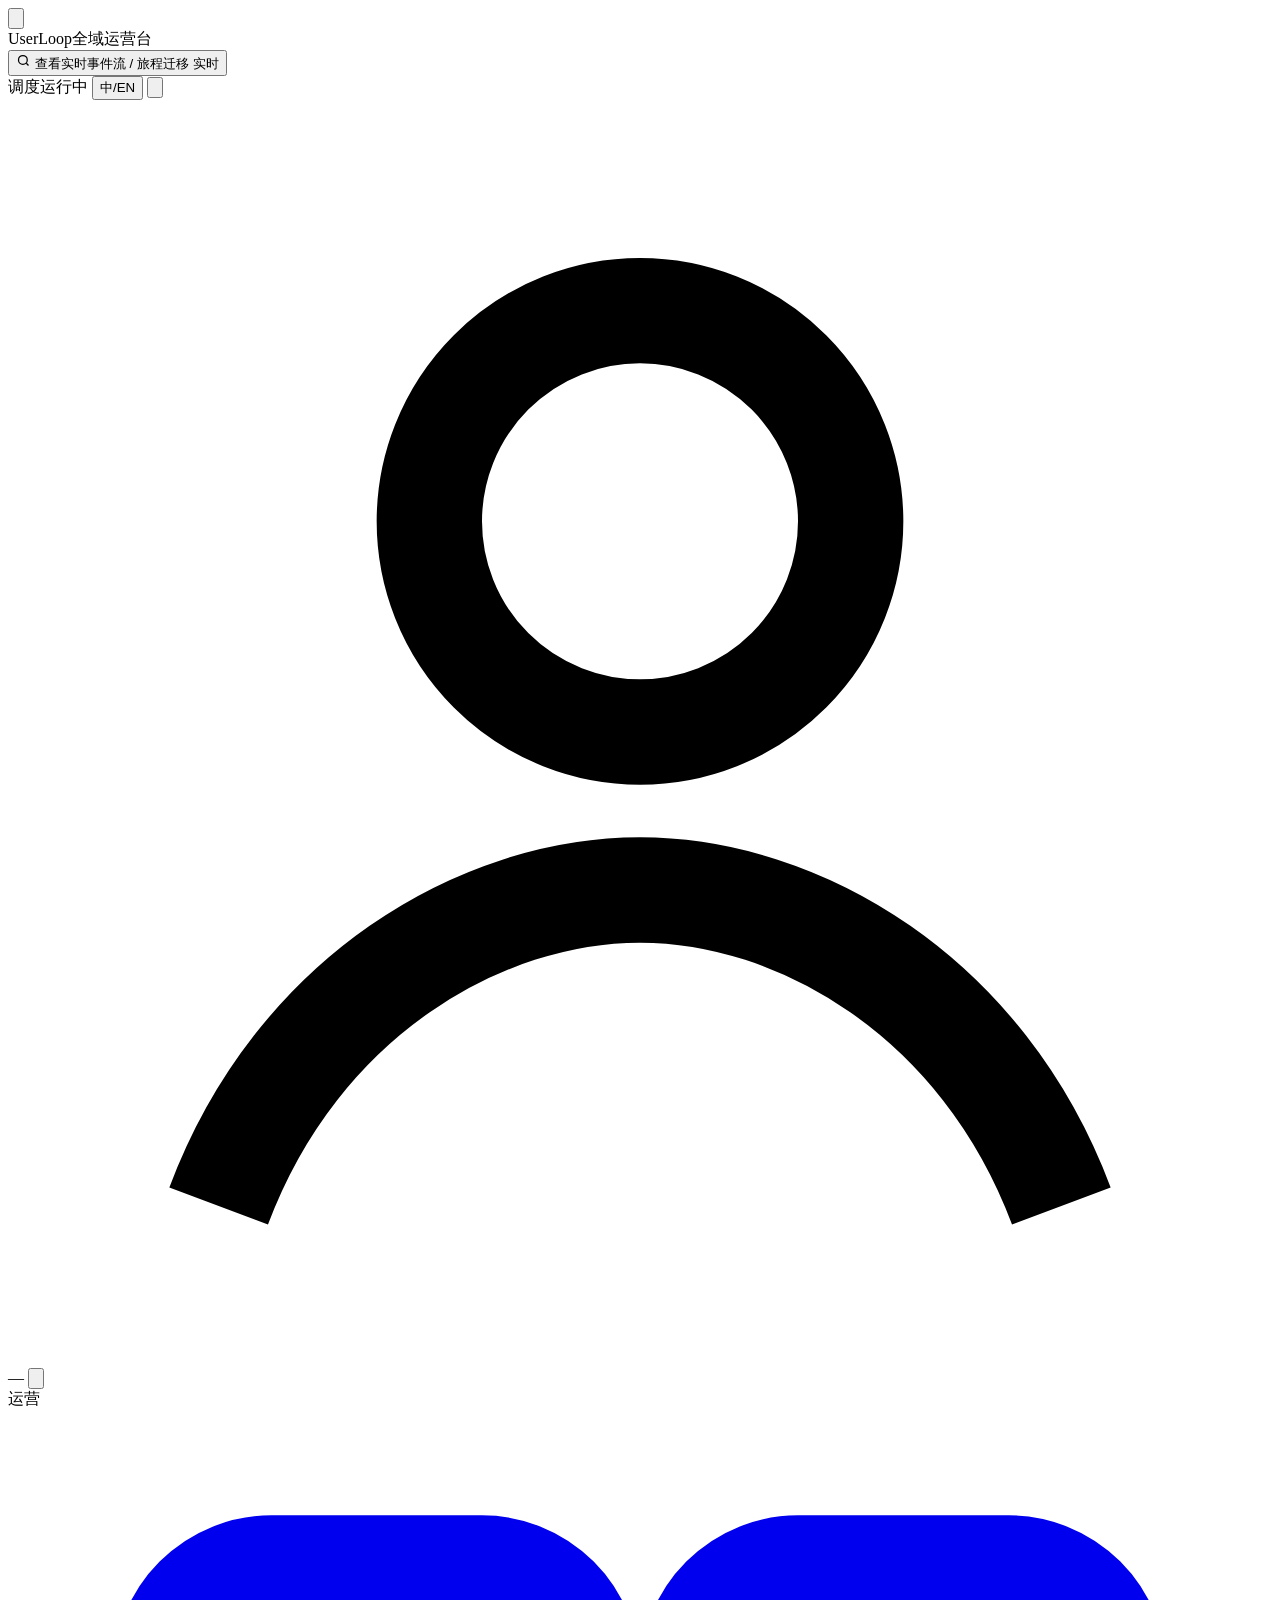
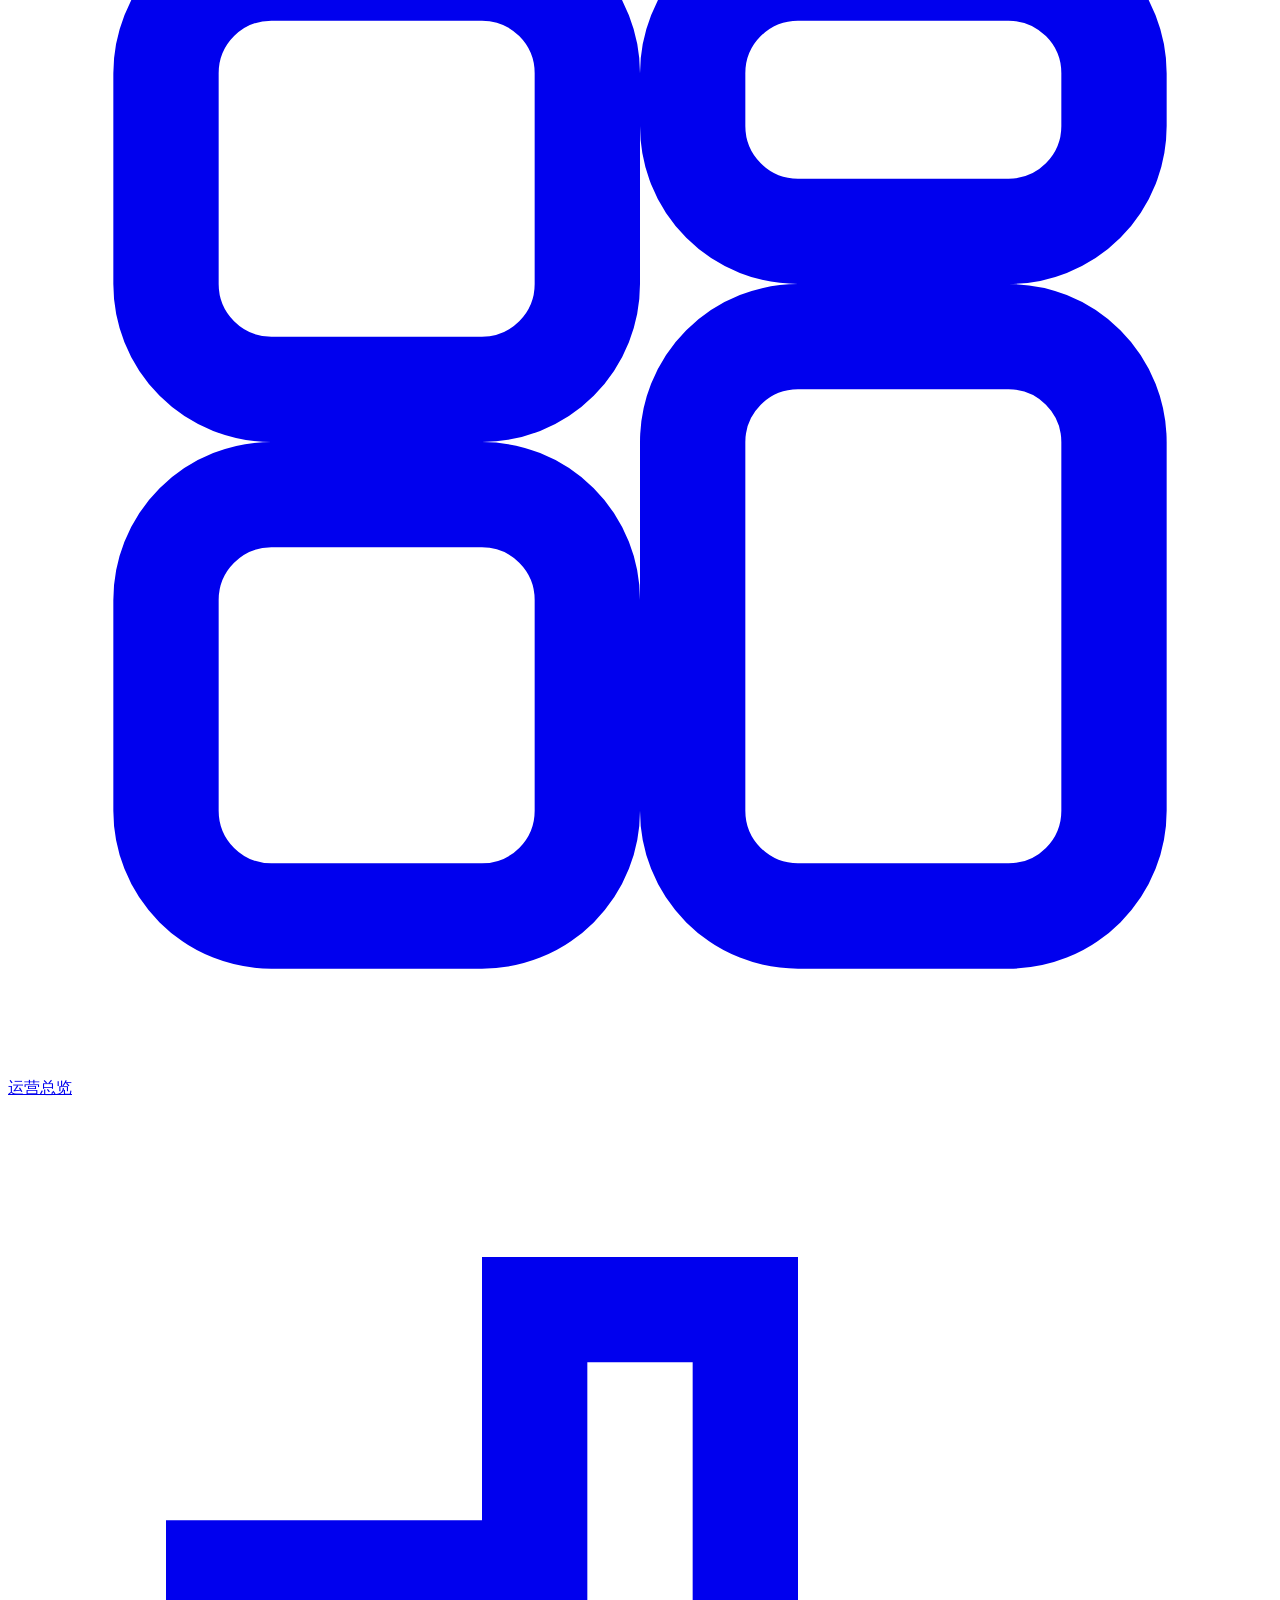
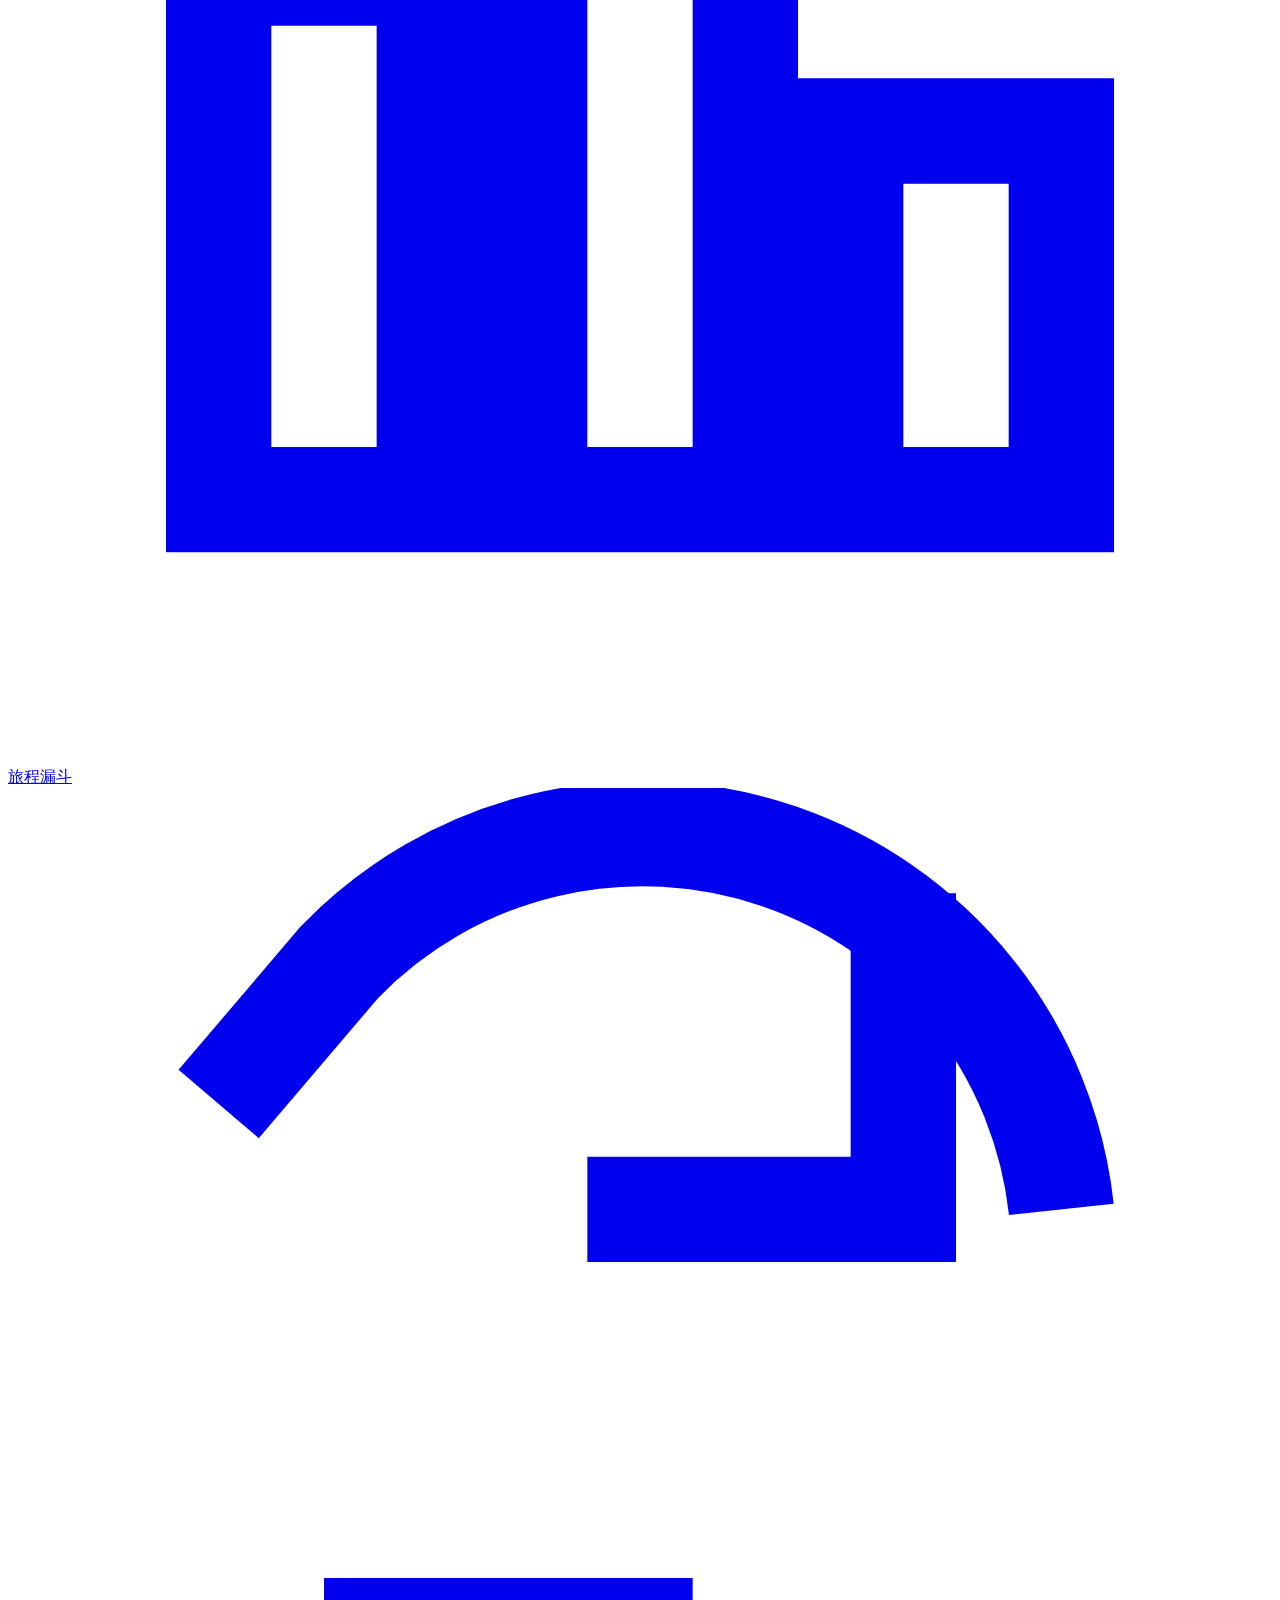
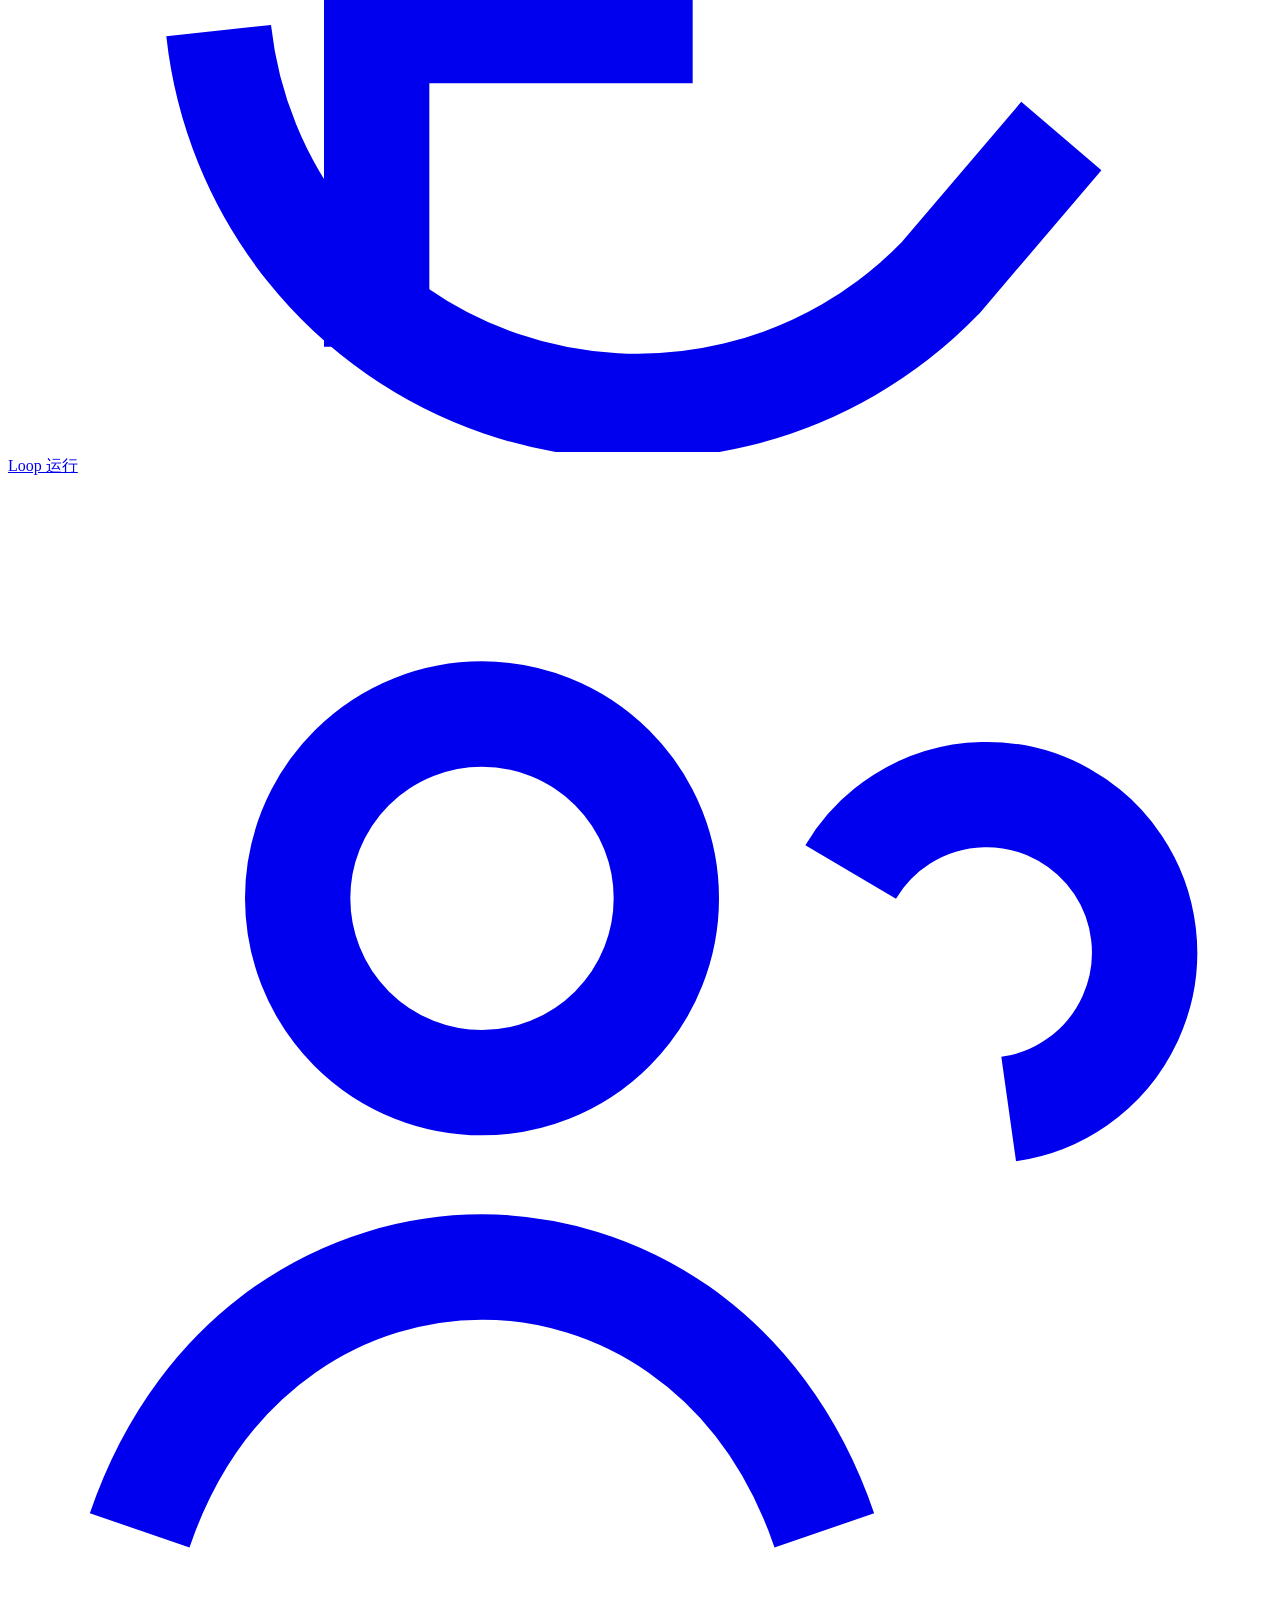
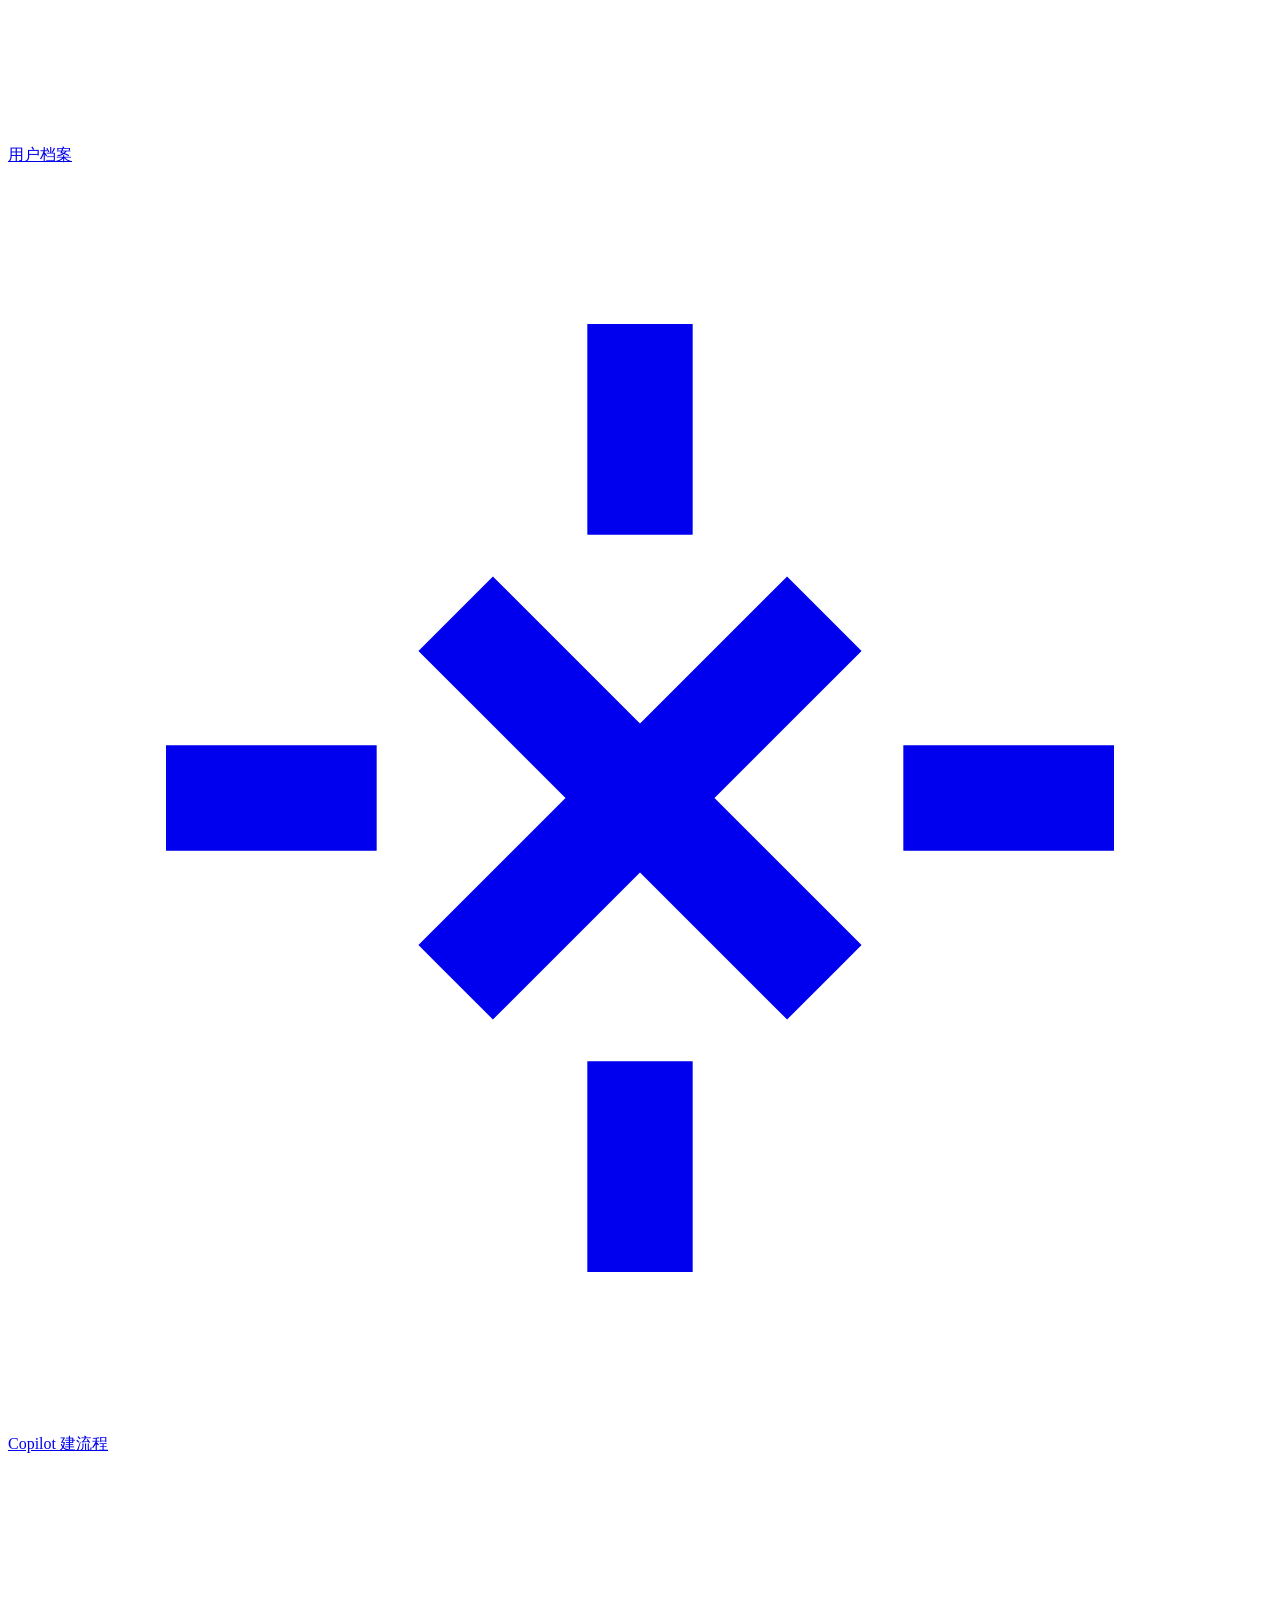
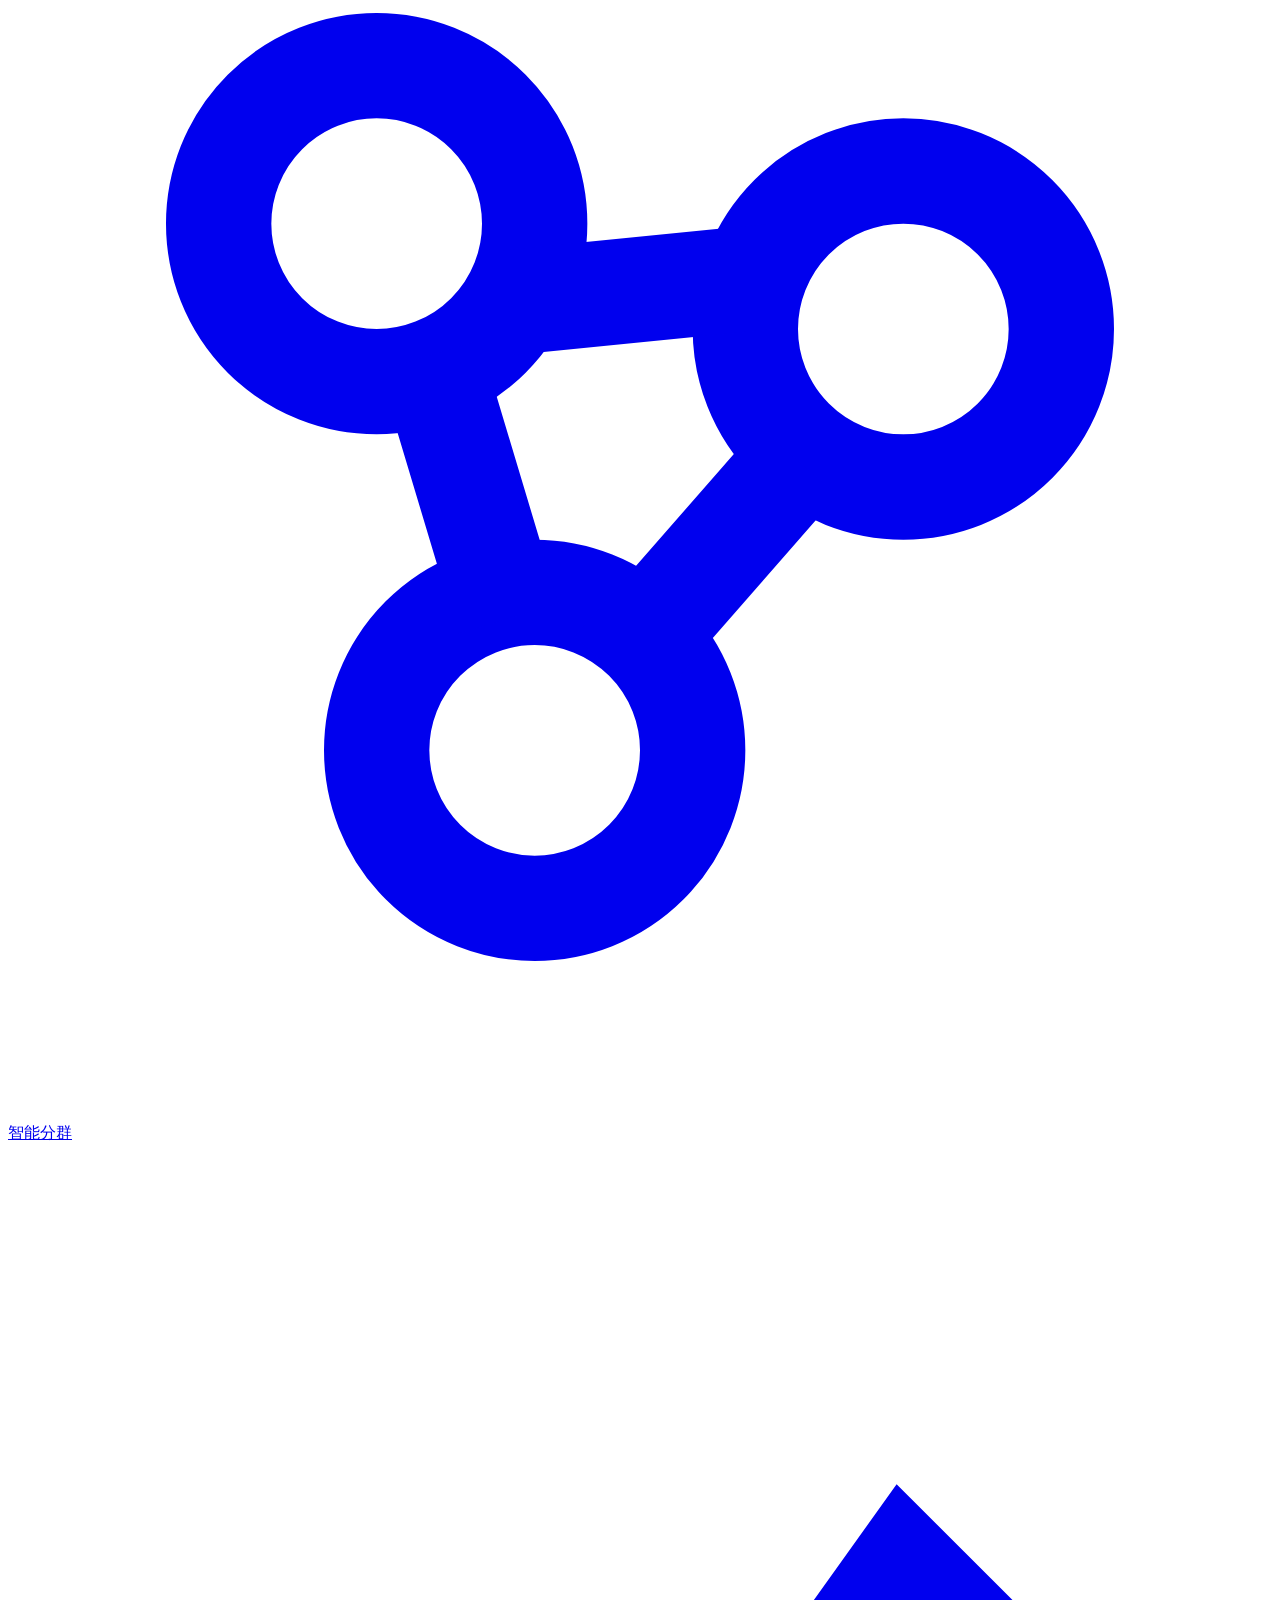
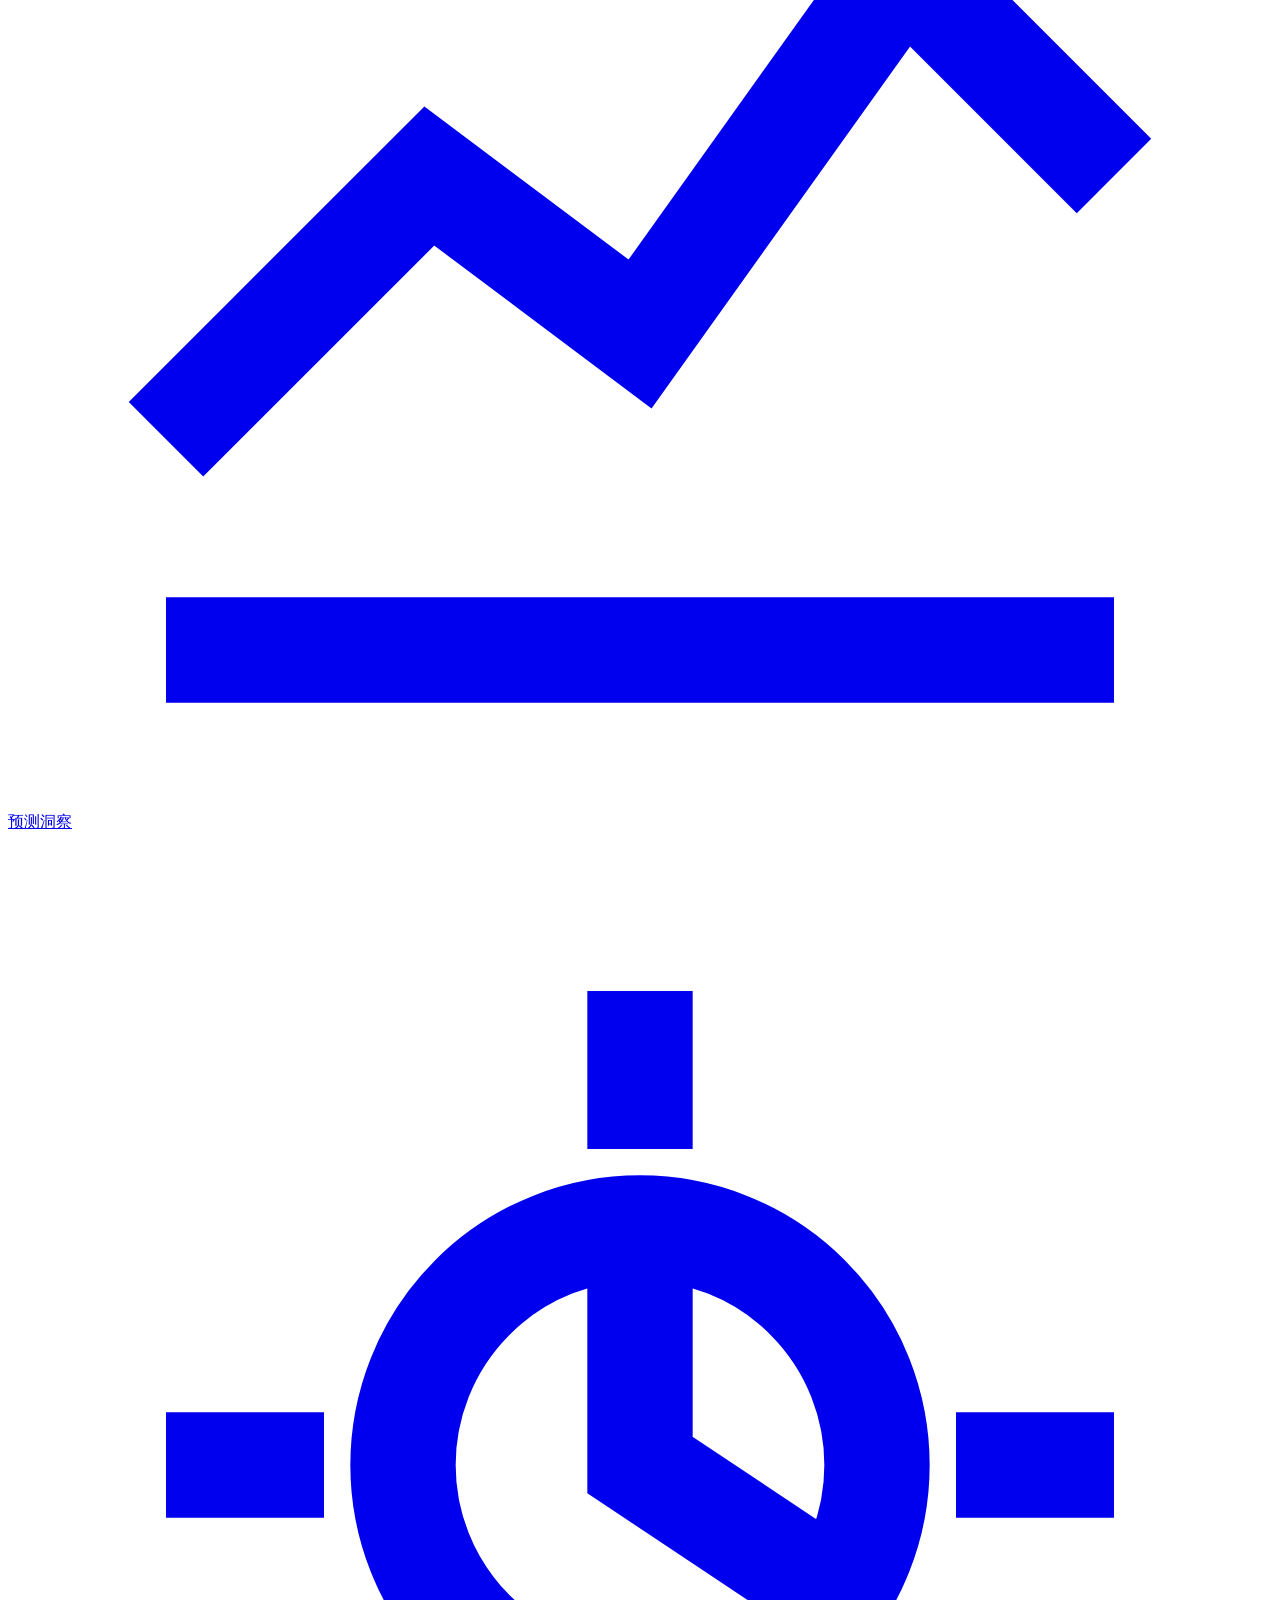
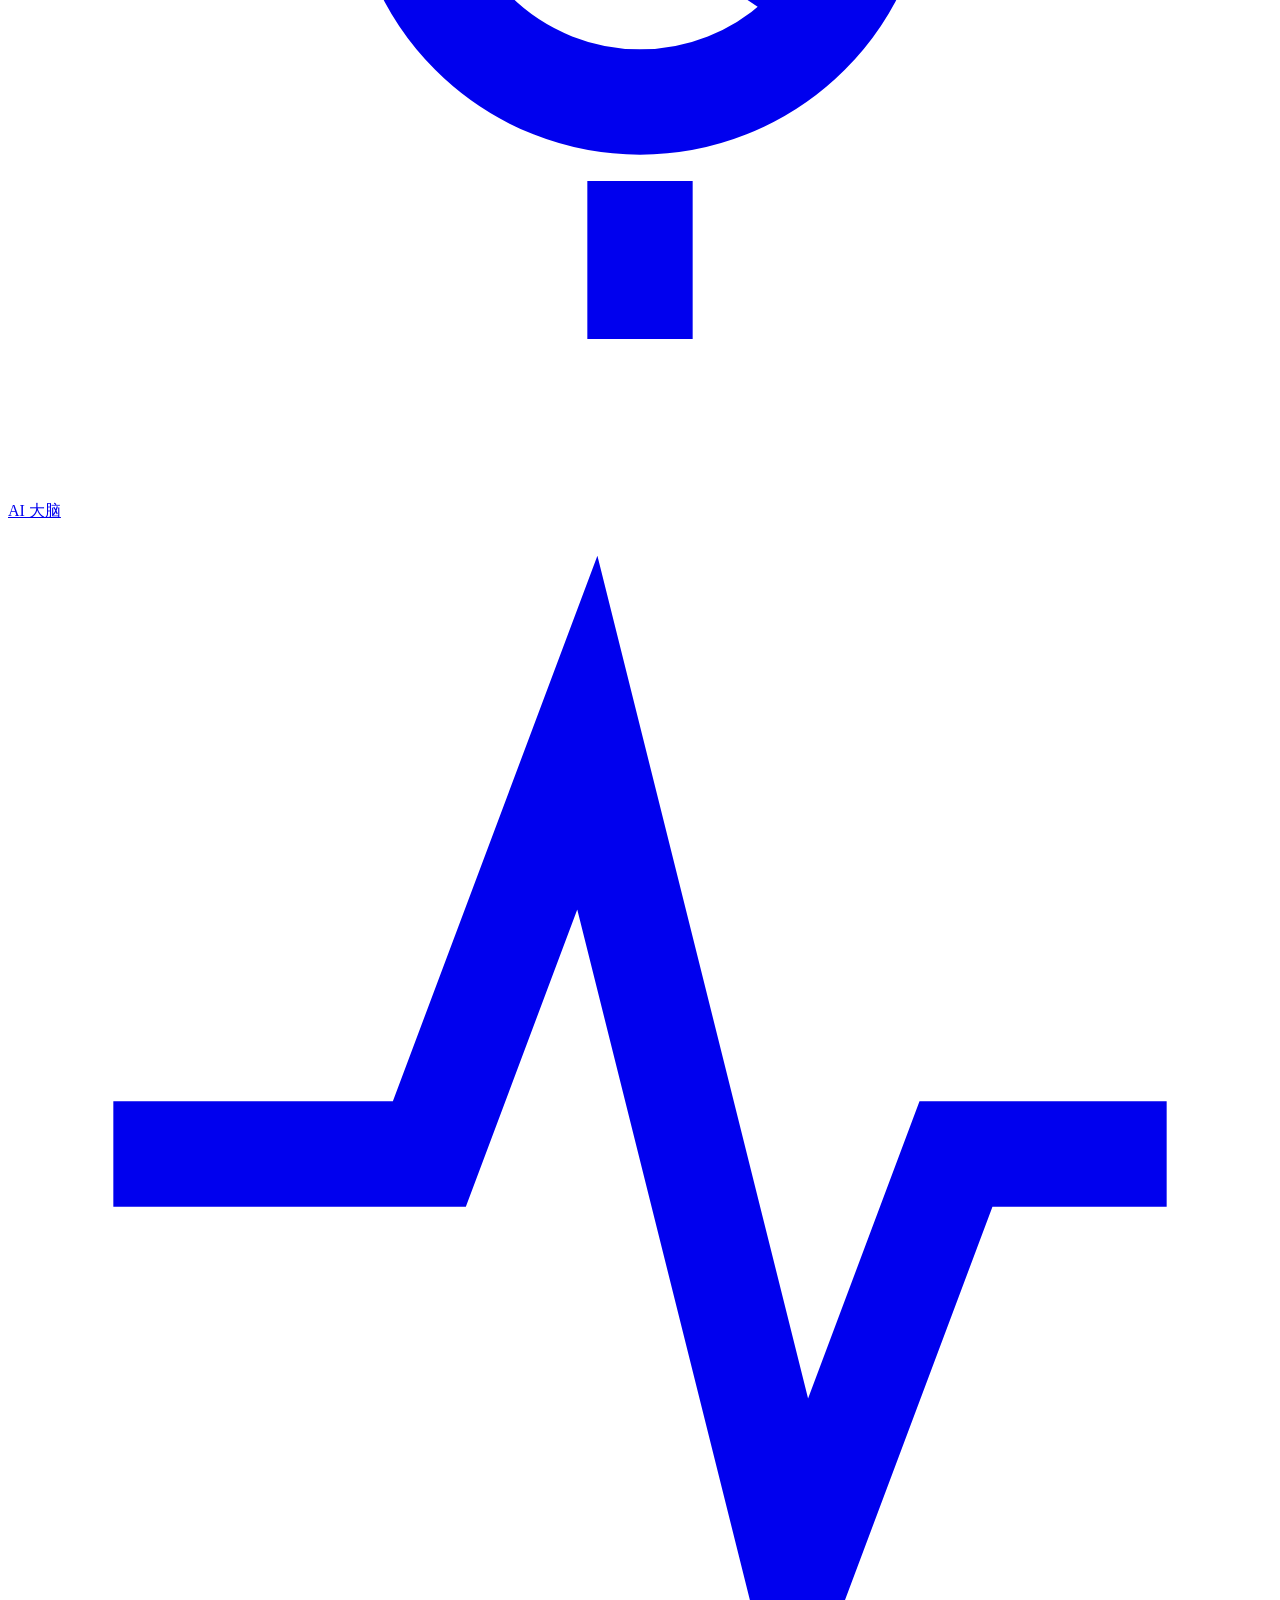
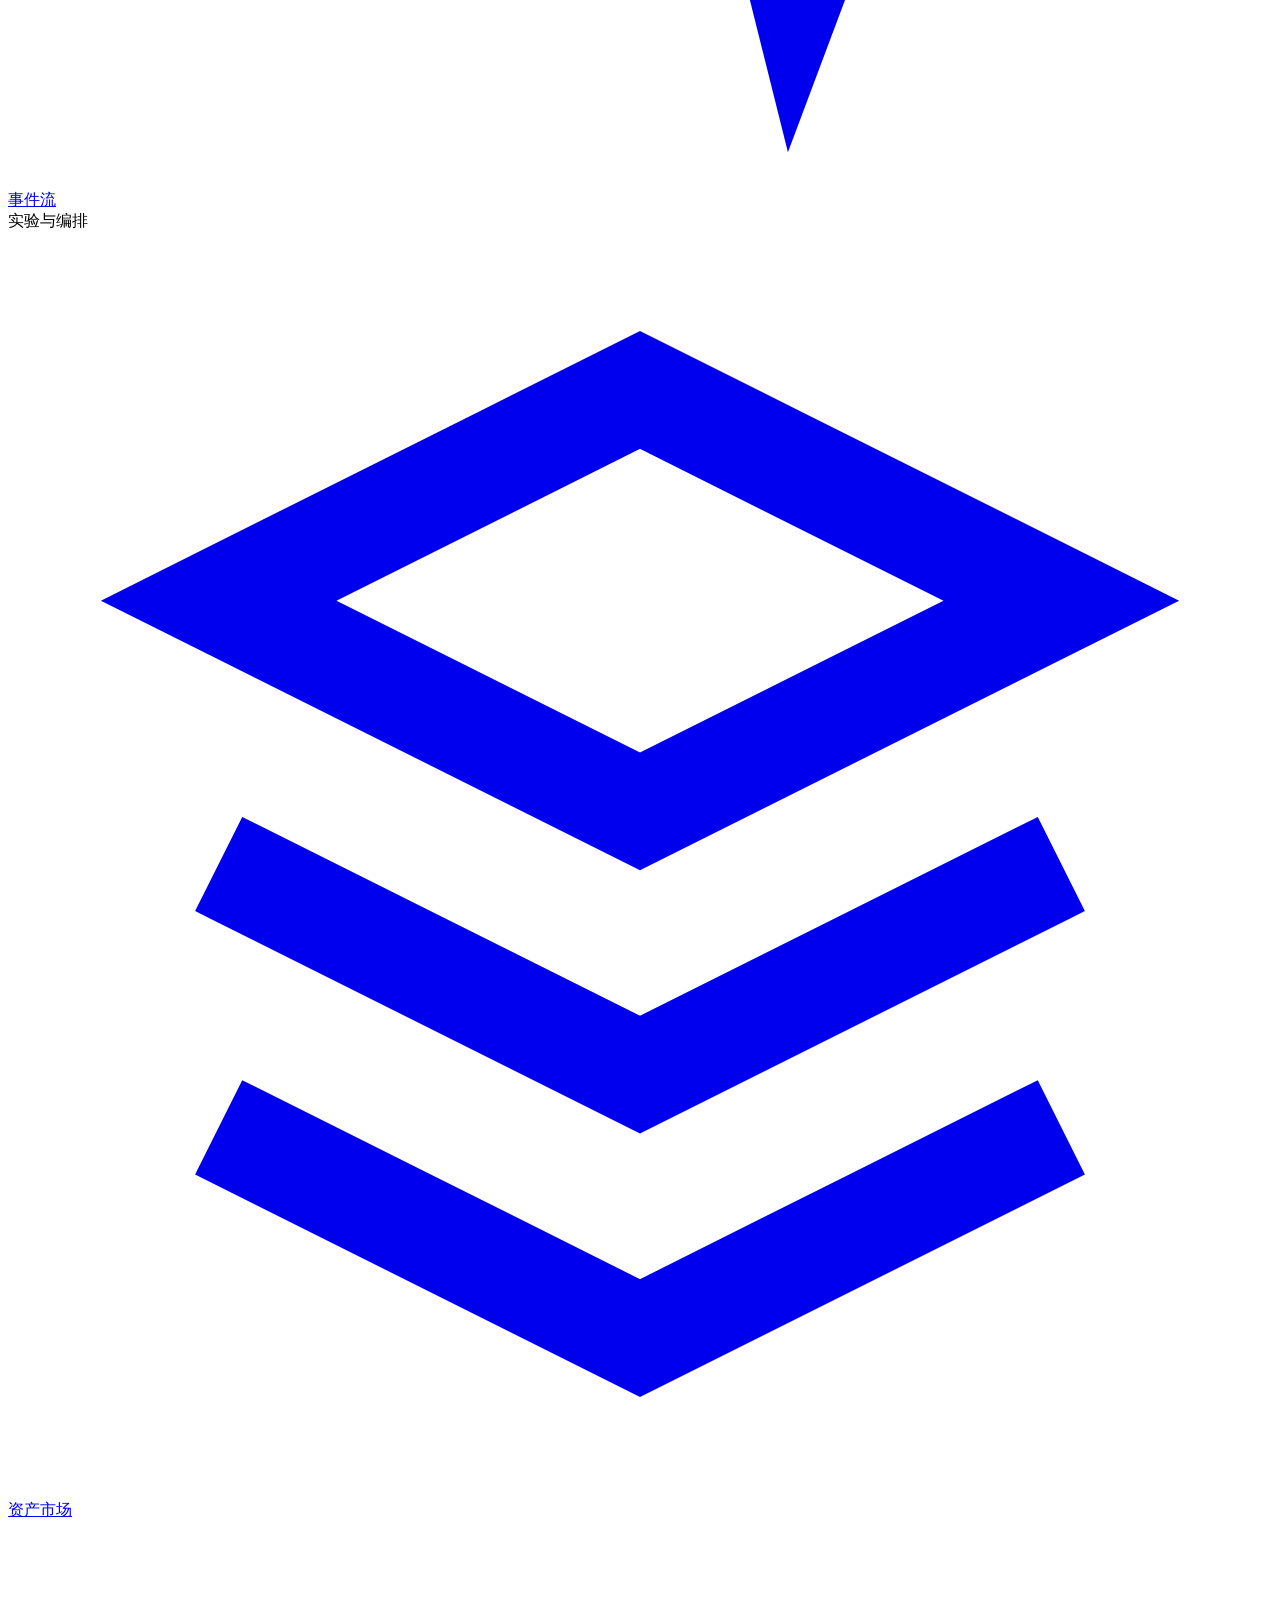
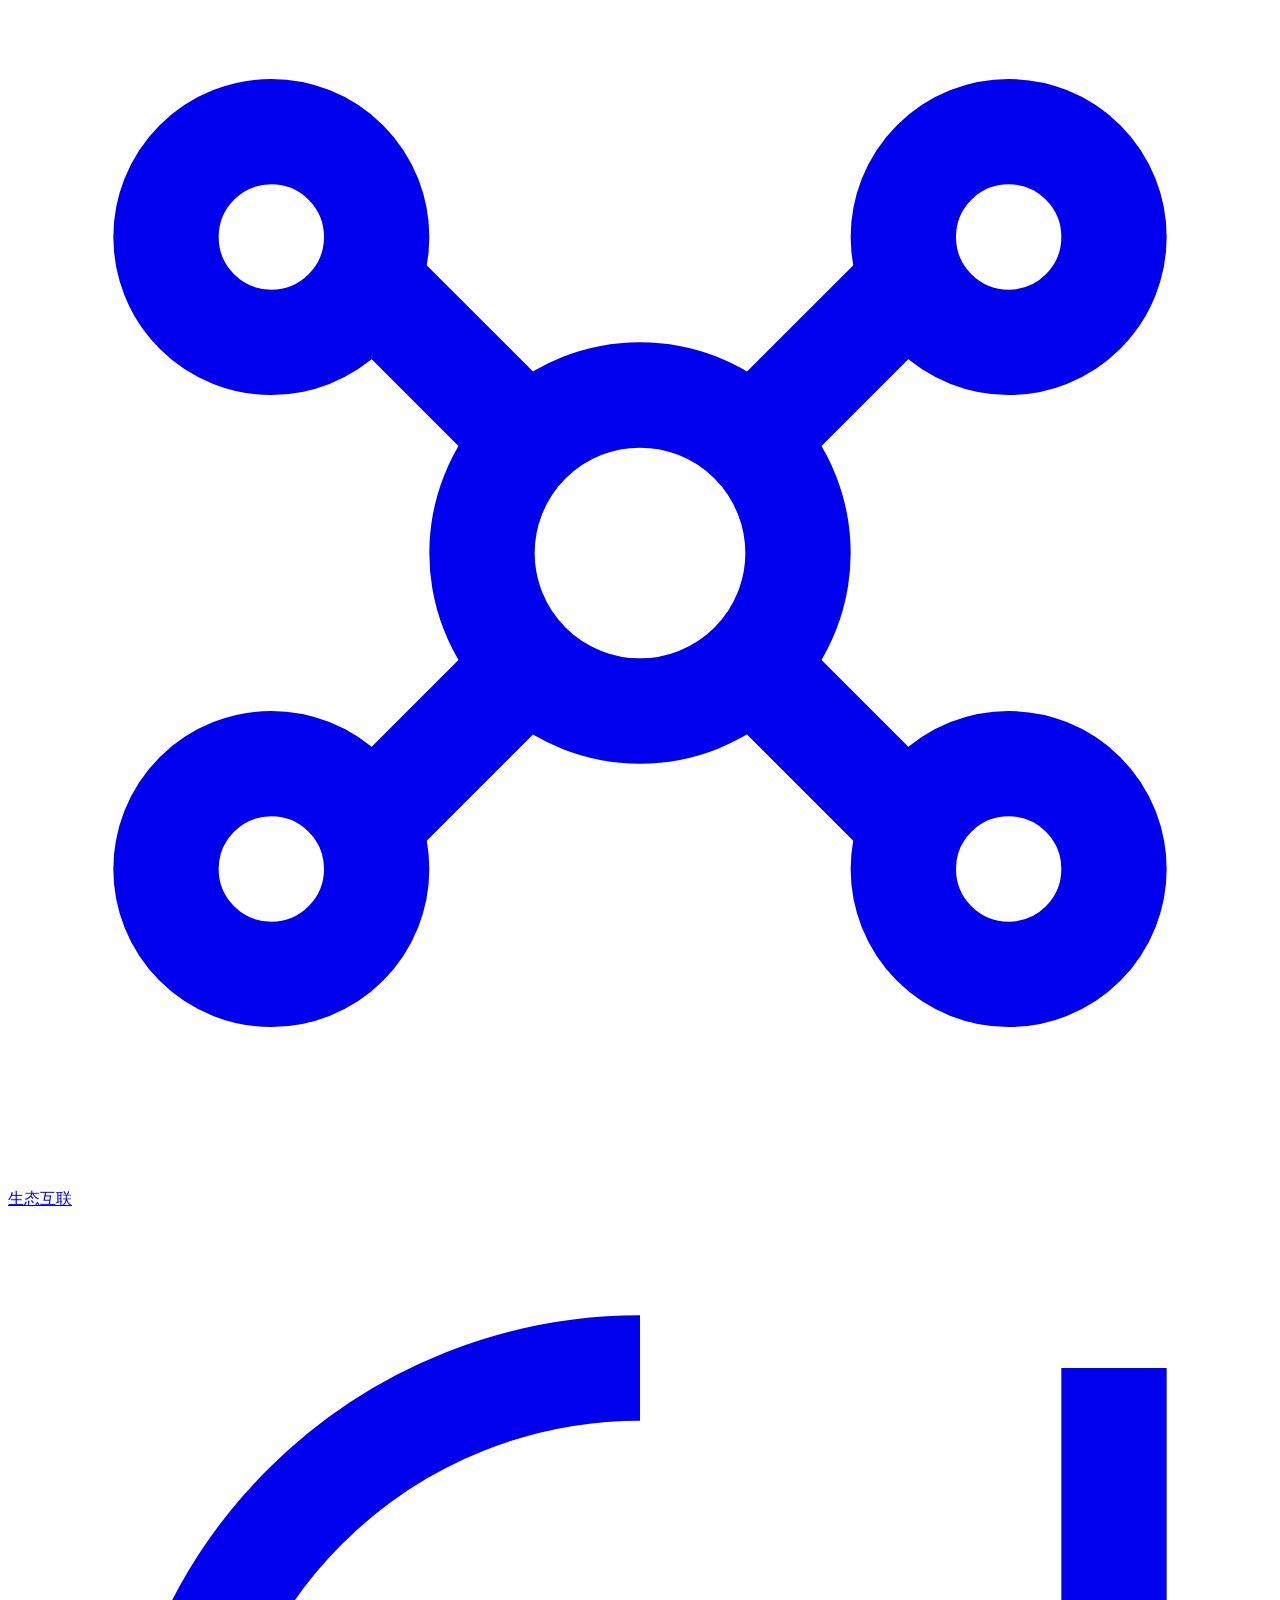
==== userloop/web/index.html @ 13026513 "ui(console): 表格换行/溢出修复（阶段列断行、自诊断证据列撑破面板）、长文本折叠+悬停全文、资产版本状态徽标与ID省略、移动端顶栏重叠修复、分区懒加载（首屏请求减少）" ====
<!DOCTYPE html>
<html lang="zh-CN">
<head>
<meta charset="utf-8">
<meta name="viewport" content="width=device-width, initial-scale=1">
<title>运营总览 | UserLoop 运营台</title>
<link rel="stylesheet" href="static/ui.css">
<script>try{var t=localStorage.getItem('ul_theme');if(t==='dark')document.documentElement.setAttribute('data-theme','dark');}catch(e){}</script>
</head>
<body>
<header id="chrome">
  <div class="bar">
    <div class="bar-start">
      <button class="chip act" onclick="document.getElementById('sidebar').classList.toggle('open')" title="菜单">
        <svg viewBox="0 0 24 24" fill="none" stroke="currentColor" stroke-width="2"><path d="M3 6h18M3 12h18M3 18h18"/></svg>
      </button>
      <div class="brand"><span class="dot"></span>UserLoop<span class="bn-sub">全域运营台</span></div>
    </div>
    <div class="bar-center">
      <button class="searchbox" onclick="document.getElementById('sec-events').scrollIntoView({behavior:'smooth'})">
        <svg viewBox="0 0 24 24" fill="none" stroke="currentColor" stroke-width="2" width="15" height="15"><circle cx="11" cy="11" r="7"/><path d="m20 20-3.5-3.5"/></svg>
        查看实时事件流 / 旅程迁移
        <kbd>实时</kbd>
      </button>
    </div>
    <div class="bar-end">
      <span class="chip hide-xs"><span class="dot" style="width:7px;height:7px;border-radius:50%;background:var(--ok)"></span><span id="live-state">调度运行中</span></span>
      <button class="chip act" id="langBtn" onclick="toggleLang()" title="切换语言 / Language">中/EN</button>
      <button class="chip act" onclick="toggleTheme()" title="切换主题">
        <svg viewBox="0 0 24 24" fill="none" stroke="currentColor" stroke-width="2"><path d="M12 3v2M12 19v2M5 12H3M21 12h-2M6.3 6.3 4.9 4.9M19.1 19.1l-1.4-1.4M6.3 17.7l-1.4 1.4M19.1 4.9l-1.4 1.4"/><circle cx="12" cy="12" r="4"/></svg>
      </button>
      <span class="chip" id="me-chip" title="当前登录"><svg viewBox="0 0 24 24" fill="none" stroke="currentColor" stroke-width="2"><circle cx="12" cy="8" r="4"/><path d="M4 21c1.5-4 5-6 8-6s6.5 2 8 6"/></svg><span id="me-name" class="nm">—</span></span>
      <button class="chip act" onclick="logout()" title="退出登录">
        <svg viewBox="0 0 24 24" fill="none" stroke="currentColor" stroke-width="2"><path d="M15 12H4m0 0 4-4m-4 4 4 4"/><path d="M14 4h5v16h-5"/></svg>
      </button>
    </div>
  </div>
</header>

<div id="app">
  <nav id="sidebar">
    <div class="sb-grp">运营</div>
    <a class="nv on" href="#sec-overview" data-sec="sec-overview">
      <svg class="ic" viewBox="0 0 24 24" fill="none" stroke="currentColor" stroke-width="2"><rect x="3" y="3" width="8" height="8" rx="2"/><rect x="13" y="3" width="8" height="5" rx="2"/><rect x="13" y="10" width="8" height="11" rx="2"/><rect x="3" y="13" width="8" height="8" rx="2"/></svg>
      总览
    </a>
    <a class="nv" href="#sec-journey" data-sec="sec-journey">
      <svg class="ic" viewBox="0 0 24 24" fill="none" stroke="currentColor" stroke-width="2"><path d="M4 19h4V9H4zM10 19h4V4h-4zM16 19h4v-7h-4z"/></svg>
      旅程漏斗
    </a>
    <a class="nv" href="#sec-loops" data-sec="sec-loops">
      <svg class="ic" viewBox="0 0 24 24" fill="none" stroke="currentColor" stroke-width="2"><path d="M17 2v6h-6"/><path d="M7 22v-6h6"/><path d="M20 8a8 8 0 0 0-13.7-4.7L4 6"/><path d="M4 16a8 8 0 0 0 13.7 4.7L20 18"/></svg>
      Loop 运行
      <span class="bd" id="bd-loops"></span>
    </a>
    <a class="nv" href="#sec-users" data-sec="sec-users">
      <svg class="ic" viewBox="0 0 24 24" fill="none" stroke="currentColor" stroke-width="2"><circle cx="9" cy="8" r="3.5"/><path d="M2.5 20c1.2-3.5 4-5 6.5-5s5.3 1.5 6.5 5"/><path d="M16 7.5a3 3 0 1 1 3 4.5"/></svg>
      用户档案
      <span class="bd" id="bd-users"></span>
    </a>
    <a class="nv" href="#sec-copilot" data-sec="sec-copilot">
      <svg class="ic" viewBox="0 0 24 24" fill="none" stroke="currentColor" stroke-width="2"><path d="M12 3v4M12 17v4M3 12h4M17 12h4"/><path d="M8.5 8.5 12 12l3.5-3.5M15.5 15.5 12 12l-3.5 3.5"/></svg>
      Copilot 建流程
    </a>
    <a class="nv" href="#sec-segments" data-sec="sec-segments">
      <svg class="ic" viewBox="0 0 24 24" fill="none" stroke="currentColor" stroke-width="2"><circle cx="7" cy="7" r="3"/><circle cx="17" cy="9" r="3"/><circle cx="10" cy="17" r="3"/><path d="M9.5 8.5l5-.5M8 9.5l1.5 5M15 11.5l-3.5 4"/></svg>
      智能分群
    </a>
    <a class="nv" href="#sec-predict" data-sec="sec-predict">
      <svg class="ic" viewBox="0 0 24 24" fill="none" stroke="currentColor" stroke-width="2"><path d="M3 17l5-5 4 3 5-7 4 4"/><path d="M3 21h18"/></svg>
      预测洞察
    </a>
    <a class="nv" href="#sec-ai" data-sec="sec-ai">
      <svg class="ic" viewBox="0 0 24 24" fill="none" stroke="currentColor" stroke-width="2"><path d="M12 3v3M12 18v3M3 12h3M18 12h3"/><circle cx="12" cy="12" r="4.5"/><path d="M12 7.5V12l3 2"/></svg>
      AI 大脑
      <span class="bd" id="bd-ai"></span>
    </a>
    <a class="nv" href="#sec-events" data-sec="sec-events">
      <svg class="ic" viewBox="0 0 24 24" fill="none" stroke="currentColor" stroke-width="2"><path d="M22 12h-4l-3 8-4-16-3 8H2"/></svg>
      事件流
    </a>
    <div class="sb-grp">实验与编排</div>
    <a class="nv" href="#sec-assets" data-sec="sec-assets">
      <svg class="ic" viewBox="0 0 24 24" fill="none" stroke="currentColor" stroke-width="2"><path d="M4 7l8-4 8 4-8 4-8-4Z"/><path d="M4 12l8 4 8-4M4 17l8 4 8-4"/></svg>
      资产市场
    </a>
    <a class="nv" href="#sec-eco" data-sec="sec-eco">
      <svg class="ic" viewBox="0 0 24 24" fill="none" stroke="currentColor" stroke-width="2"><circle cx="12" cy="12" r="3"/><circle cx="5" cy="6" r="2"/><circle cx="19" cy="6" r="2"/><circle cx="5" cy="18" r="2"/><circle cx="19" cy="18" r="2"/><path d="M7 7l3 3M17 7l-3 3M7 17l3-3M17 17l-3-3"/></svg>
      生态互联
    </a>
    <a class="nv" href="#sec-evolve" data-sec="sec-evolve">
      <svg class="ic" viewBox="0 0 24 24" fill="none" stroke="currentColor" stroke-width="2"><path d="M12 3a9 9 0 1 0 9 9"/><path d="M21 3v6h-6"/><path d="M12 8v4l3 2"/></svg>
      自进化
    </a>
    <a class="nv" href="#sec-report" data-sec="sec-report">
      <svg class="ic" viewBox="0 0 24 24" fill="none" stroke="currentColor" stroke-width="2"><path d="M6 3h9l4 4v14H6z"/><path d="M9 12h7M9 16h5M9 8h4"/></svg>
      运营周报
    </a>
    <a class="nv" href="#sec-ab" data-sec="sec-ab">
      <svg class="ic" viewBox="0 0 24 24" fill="none" stroke="currentColor" stroke-width="2"><path d="M4 5h6v6H4zM14 13h6v6h-6z"/><path d="M10 8h4v8h-4z"/></svg>
      A/B 实验
    </a>
    <a class="nv" href="canvas">
      <svg class="ic" viewBox="0 0 24 24" fill="none" stroke="currentColor" stroke-width="2"><rect x="3" y="3" width="6" height="6" rx="1.5"/><rect x="15" y="9" width="6" height="6" rx="1.5"/><path d="M9 6h3a3 3 0 0 1 3 3v0"/><path d="M6 9v3a3 3 0 0 0 3 3h6"/></svg>
      画布编排
    </a>
    <div class="sb-foot">
      数据流：埋点/电商/广告/MA → 旅程断点 → Loop → 触达 → 验证回流<br>
      <span class="mono" id="sb-meta">—</span>
    </div>
  </nav>

  <main>
    <div class="page-head">
      <h1>运营总览</h1>
      <div class="sub">用户旅程自动形成 Loop · 全域数据中枢</div>
      <div class="sp"></div>
      <button class="btn ghost sm" onclick="load(true)">立即刷新</button>
      <span class="tag mono" id="ts">—</span>
    </div>

    <section id="sec-overview">
      <div class="kpi-grid" id="kpis"></div>

      <div class="panels p2">
        <div class="panel">
          <div class="p-head"><h3>旅程漏斗</h3><span class="p-sub" id="funnel-sub">各阶段用户数 / 转化率</span></div>
          <div class="p-body"><div class="funnel" id="funnel"></div></div>
        </div>
        <div class="panel">
          <div class="p-head"><h3>Loop 状态</h3><span class="p-sub">运行 / 验证 / 完成</span></div>
          <div class="p-body"><div class="funnel" id="loopstatus"></div></div>
        </div>
      </div>
      <div class="panels p2">
        <div class="panel">
          <div class="p-head"><h3>渠道效果（近 30 天）</h3><span class="p-sub">Next Best Channel 的评分依据</span></div>
          <div class="p-body">
            <table><thead><tr><th>渠道</th><th>送达</th><th>打开/浏览</th><th>点击</th><th>点击率</th></tr></thead><tbody id="channels"></tbody></table>
          </div>
        </div>
      </div>
    </section>

    <section id="sec-journey">
      <div class="panels p2">
        <div class="panel">
          <div class="p-head"><h3>模板效果（验证回流）</h3><span class="p-sub">哪类运营 Loop 真的有效</span></div>
          <div class="p-body">
            <table><thead><tr><th>模板</th><th>说明</th><th>effective</th><th>neutral</th><th>有效率</th></tr></thead><tbody id="tstats"></tbody></table>
          </div>
        </div>
        <div class="panel">
          <div class="p-head"><h3>最近旅程迁移</h3><span class="p-sub">阶段跃迁 / 断点</span></div>
          <div class="p-body">
            <table><thead><tr><th>用户</th><th>迁移</th><th>原因</th><th>时间</th></tr></thead><tbody id="transitions"></tbody></table>
          </div>
        </div>
      </div>
    </section>

    <section id="sec-loops">
      <div class="panel">
        <div class="p-head"><h3>最近 Loop</h3><span class="p-sub">断点自动生成的运营动作</span></div>
        <div class="p-body">
          <table><thead><tr><th>Loop</th><th>模板</th><th>触发</th><th>状态</th><th>动作</th><th>创建</th></tr></thead><tbody id="loops"></tbody></table>
        </div>
      </div>
    </section>

    <section id="sec-users">
      <div class="panel">
        <div class="p-head"><h3>用户档案（CDP）</h3><span class="p-sub">最近活跃用户</span></div>
        <div class="p-body">
          <table><thead><tr><th>ID</th><th>邮箱</th><th>阶段</th><th>购买</th><th>事件数</th><th>最近活跃</th></tr></thead><tbody id="users"></tbody></table>
        </div>
      </div>
    </section>

    <section id="sec-segments">
      <div class="panel">
        <div class="p-head"><h3>智能分群（一句话找人）</h3><span class="p-sub">AI 出规则 → 命中预览 → 保存/导出/一键 AI 决策</span></div>
        <div class="p-body">
          <textarea id="sgPrompt" class="code" style="min-height:72px" placeholder="例：最近 7 天加购未付且 churn 分高于 0.5 的付费用户"></textarea>
          <div style="margin-top:10px;display:flex;gap:10px;align-items:center;flex-wrap:wrap">
            <button class="btn primary sm" onclick="sgDraft()">生成分群</button>
            <button class="btn ghost sm" onclick="sgSave()">保存分群</button>
            <span class="mono" id="sgMeta" style="color:var(--faint)"></span>
          </div>
          <div id="sgWarn" style="margin-top:8px;font-size:var(--fs-md);color:var(--warn)"></div>
          <textarea id="sgRules" class="code" style="min-height:120px;margin-top:10px" spellcheck="false" placeholder="分群规则 JSON 会出现在这里"></textarea>
          <div id="sgPreview" style="margin-top:12px"></div>
        </div>
      </div>
      <div class="panel">
        <div class="p-head"><h3>已保存分群</h3><span class="p-sub">命中数实时计算</span></div>
        <div class="p-body"><table><thead><tr><th>名称</th><th>规则</th><th>命中</th><th>操作</th></tr></thead><tbody id="sgList"></tbody></table></div>
      </div>
    </section>

    <section id="sec-predict">
      <div class="panels p2">
        <div class="panel">
          <div class="p-head"><h3>高流失风险</h3><span class="p-sub" id="churnSub">churn 分数 + 归因</span></div>
          <div class="p-body"><table><thead><tr><th>用户</th><th>阶段</th><th>churn</th><th>归因</th><th>操作</th></tr></thead><tbody id="churnTop"></tbody></table></div>
        </div>
        <div class="panel">
          <div class="p-head"><h3>高价值用户（LTV）</h3><span class="p-sub">分层：vip/high/mid/low</span></div>
          <div class="p-body"><table><thead><tr><th>用户</th><th>阶段</th><th>LTV</th><th>分层</th><th>倾向</th></tr></thead><tbody id="ltvTop"></tbody></table></div>
        </div>
      </div>
      <div class="panel">
        <div class="p-head"><h3>预测重算</h3><span class="p-sub">每小时自动（优先近期活跃实名用户）</span>
          <button class="btn ghost sm" onclick="prRecompute()">立即重算一批</button></div>
        <div class="p-body" style="color:var(--muted);font-size:var(--fs-md)" id="prMeta">—</div>
        <div class="p-body" style="border-top:1px solid var(--border-soft)">
          <div style="display:flex;gap:10px;align-items:center;flex-wrap:wrap">
            <button class="btn ghost sm" onclick="prTrain()">训练/更新模型</button>
            <span class="mono" id="modelMeta" style="color:var(--faint)">模型状态加载中…</span>
          </div>
        </div>
      </div>
    </section>

    <section id="sec-copilot">
      <div class="panel">
        <div class="p-head"><h3>Copilot · 一句话建流程</h3><span class="p-sub">AI 出草稿 → 你确认 → 启用（不自动上线）</span></div>
        <div class="p-body">
          <textarea id="cpPrompt" class="code" style="min-height:88px" placeholder="例：注册后 3 天仍未激活的用户，发一封引导邮件，目标 7 天内激活；同一用户 7 天内最多触达一次"></textarea>
          <div style="margin-top:12px;display:flex;gap:10px;align-items:center;flex-wrap:wrap">
            <button class="btn primary sm" onclick="cpDraft()">生成草稿</button>
            <button class="btn ghost sm" onclick="cpApply(false)">存为草稿</button>
            <button class="btn ghost sm" onclick="cpApply(true)">保存并启用</button>
            <span class="mono" id="cpMeta" style="color:var(--faint)"></span>
          </div>
          <div id="cpWarn" style="margin-top:10px;font-size:var(--fs-md);color:var(--warn)"></div>
          <textarea id="cpDraft" class="code" style="min-height:240px;margin-top:12px" spellcheck="false" placeholder="生成的 Loop 定义会出现在这里（可手工微调后再保存）"></textarea>
        </div>
      </div>
    </section>

    <section id="sec-ai">
      <div class="panel">
        <div class="p-head">
          <h3>AI 运营大脑 · 下一步最佳动作</h3>
          <span class="p-sub" id="ai-sub">全生命周期决策 · 频控 + 风险门 + 审计</span>
          <button class="btn primary sm" onclick="aiDecide()">▶ 立即决策一批</button>
          <button class="btn ghost sm" onclick="aiBatchApprove()">✓ 批量批准待批</button>
          <button class="btn ghost sm" onclick="aiBatchReject()">✕ 批量驳回</button>
        </div>
        <div class="p-body">
          <table><thead><tr><th>时间</th><th>用户</th><th>阶段</th><th>意图</th><th>风险/状态</th><th>理由</th><th>置信</th><th>操作</th></tr></thead><tbody id="ai"></tbody></table>
        </div>
      </div>
    </section>

    <section id="sec-ab">
      <div class="panel">
        <div class="p-head">
          <h3>A/B 版式实验</h3>
          <span class="p-sub" id="ab-sub">稳定分桶 · 显著性判定 · winner 提升</span>
        </div>
        <div class="p-body">
          <table><thead><tr><th>实验</th><th>渠道</th><th>指标</th><th>变体</th><th>送达</th><th>打开率</th><th>点击率</th><th>转化率</th><th>结论</th><th>操作</th></tr></thead><tbody id="ab"></tbody></table>
        </div>
      </div>
    </section>

    <section id="sec-assets">
      <div class="panel">
        <div class="p-head"><h3>行业资产包（一键应用）</h3>
          <span class="p-sub">只流转定义、不流转数据；导入幂等可预览</span>
          <button class="btn ghost sm" onclick="asExport()">导出本租户资产</button></div>
        <div class="p-body"><table><thead><tr><th>资产包</th><th>行业</th><th>内容</th><th>依赖</th><th>操作</th></tr></thead><tbody id="asPacks"></tbody></table></div>
      </div>
      <div class="panel">
        <div class="p-head"><h3>版本与审批</h3><span class="p-sub">模板变更自动快照 · 可回滚</span></div>
        <div class="p-body"><table><thead><tr><th>资产</th><th>类型</th><th>版本</th><th>状态</th><th>备注</th><th>操作</th></tr></thead><tbody id="asVersions"></tbody></table></div>
      </div>
    </section>

    <section id="sec-eco">
      <div class="panels p2">
        <div class="panel">
          <div class="p-head"><h3>inFlow 洞察 → Loop</h3><span class="p-sub">情报自动变动作（草稿待启用）</span>
            <button class="btn primary sm" onclick="ecoInflowSync()">立即同步</button></div>
          <div class="p-body"><table><thead><tr><th>洞察</th><th>级别</th><th>生成的 Loop</th><th>操作</th></tr></thead><tbody id="ecoInsights"></tbody></table></div>
        </div>
        <div class="panel">
          <div class="p-head"><h3>MFlow 内容回流</h3><span class="p-sub">发布 → 验证窗口 → 效果回流</span>
            <button class="btn ghost sm" onclick="ecoVerify()">检查到期</button></div>
          <div class="p-body"><table><thead><tr><th>内容</th><th>发布</th><th>窗口</th><th>结论</th></tr></thead><tbody id="ecoPubs"></tbody></table></div>
        </div>
      </div>
    </section>

    <section id="sec-evolve">
      <div class="panels p2">
        <div class="panel">
          <div class="p-head"><h3>自诊断</h3><span class="p-sub" id="evoSub">每日自检 + 确定性规则</span>
            <button class="btn ghost sm" onclick="evoLoad(true)">重新自检</button></div>
          <div class="p-body"><table><thead><tr><th>级别</th><th>问题</th><th>证据</th><th>建议</th></tr></thead><tbody id="evoIssues"></tbody></table></div>
        </div>
        <div class="panel">
          <div class="p-head"><h3>改进提案（AI）</h3><span class="p-sub">每周自动生成 · 人工审批</span>
            <button class="btn primary sm" onclick="evoPropose()">生成提案</button></div>
          <div class="p-body"><table><thead><tr><th>提案</th><th>类型</th><th>影响</th><th>风险</th><th>操作</th></tr></thead><tbody id="evoProps"></tbody></table></div>
        </div>
      </div>
      <div class="panel">
        <div class="p-head"><h3>Lessons（错误只犯一次）</h3><span class="p-sub">自进化沉淀</span></div>
        <div class="p-body" id="evoLessons" style="font-size:var(--fs-lg);line-height:1.9"></div>
      </div>
    </section>

    <section id="sec-report">
      <div class="panel">
        <div class="p-head">
          <h3>运营周报（AI 叙事 + 硬指标）</h3>
          <span class="p-sub" id="rpSub">每周一 09:00 自动生成；也可随时手动</span>
          <button class="btn primary sm" onclick="rpGenerate()">生成周报</button>
        </div>
        <div class="p-body" id="rpBody" style="line-height:1.9;font-size:var(--fs-lg)">
          <div style="color:var(--faint)">加载中…</div>
        </div>
      </div>
    </section>

    <section id="sec-events">
      <div class="panel">
        <div class="p-head"><h3>实时事件流</h3><span class="p-sub">all sources · 30s 自动刷新</span></div>
        <div class="p-body"><div class="feed" id="events"></div></div>
      </div>
    </section>
  </main>
</div>
<div id="toast"></div>

<script>
const $ = id => document.getElementById(id);
const esc = s => String(s ?? '').replace(/[&<>"']/g, c => ({'&':'&amp;','<':'&lt;','>':'&gt;','"':'&quot;',"'":'&#39;'}[c]));
const fmt = s => (s || '').replace('T', ' ').slice(0, 19);
function toast(msg){ const t=$('toast'); t.textContent=msg; t.classList.add('show'); setTimeout(()=>t.classList.remove('show'),2200); }
const UL_I18N = {
  'zh-CN': {overview:'运营总览', journey:'旅程漏斗', loops:'Loop 运行', users:'用户档案', events:'事件流',
            copilot:'Copilot 建流程', ai:'AI 大脑', predict:'预测洞察', segments:'智能分群',
            report:'运营周报', ab:'A/B 实验', canvas:'画布编排'},
  'en-US': {overview:'Overview', journey:'Journey', loops:'Loops', users:'Users', events:'Events',
            copilot:'Copilot', ai:'AI Brain', predict:'Predictions', segments:'Segments',
            report:'Weekly Report', ab:'A/B Tests', canvas:'Canvas'},
};
function currentLang(){ try { return localStorage.getItem('ul_lang') || 'zh-CN'; } catch(e){ return 'zh-CN'; } }
function toggleLang(){
  const next = currentLang() === 'zh-CN' ? 'en-US' : 'zh-CN';
  try { localStorage.setItem('ul_lang', next); } catch(e){}
  applyLang();
evoLoad();
ecoLoad();
asLoad(); toast(next === 'en-US' ? 'Language: English' : '语言：简体中文');
}
function applyLang(){
  const dict = UL_I18N[currentLang()] || UL_I18N['zh-CN'];
  const map = [['#sidebar a.nv[data-sec=\'sec-overview\']','overview'], ['#sidebar a.nv[data-sec=\'sec-journey\']','journey'],
               ['#sidebar a.nv[data-sec=\'sec-loops\']','loops'], ['#sidebar a.nv[data-sec=\'sec-users\']','users'],
               ['#sidebar a.nv[data-sec=\'sec-events\']','events'], ['#sidebar a.nv[data-sec=\'sec-copilot\']','copilot'],
               ['#sidebar a.nv[data-sec=\'sec-ai\']','ai'], ['#sidebar a.nv[data-sec=\'sec-predict\']','predict'],
               ['#sidebar a.nv[data-sec=\'sec-segments\']','segments'], ['#sidebar a.nv[data-sec=\'sec-report\']','report'],
               ['#sidebar a.nv[data-sec=\'sec-ab\']','ab']];
  map.forEach(([sel, key])=>{
    const el = document.querySelector(sel);
    if (!el) return;
    [...el.childNodes].forEach(n=>{ if (n.nodeType === 3 && n.textContent.trim()) n.textContent = dict[key]; });
  });
}
function toggleTheme(){
  const root=document.documentElement, dark=root.getAttribute('data-theme')==='dark';
  if(dark){root.removeAttribute('data-theme');localStorage.setItem('ul_theme','light');}
  else{root.setAttribute('data-theme','dark');localStorage.setItem('ul_theme','dark');}
}
async function logout(){ await fetch('api/logout',{method:'POST'}); location.reload(); }
async function j(url){ const r = await fetch(url); if(r.status===401){location.reload();return {};} return r.json(); }

const STAGE_LABEL={visitor:'访客',signup:'已注册',activated:'已激活',paying:'已付费',retained:'复购',advocate:'推荐者',churn_risk:'流失风险',churned:'已流失'};
function bar(label,value,max,extra){
  const pct = max>0 ? Math.round(value/max*100) : 0;
  return `<div class="fn-row"><div class="fn-l">${label}</div><div class="fn-t"><div class="fn-f" style="width:${pct}%"></div></div><div class="fn-n">${value}</div></div>${extra?`<div class="fn-row"><div class="fn-l"></div><div class="fn-t" style="height:auto;background:none"><span class="fn-rate">${extra}</span></div><div></div></div>`:''}`;
}

let lastStamp = null, pollMs = 60000, fails = 0;
let hbLast = 0;
async function heartbeat(){
  // 保活心跳：最多 5 分钟一次，页面不可见时完全不发（借鉴 OpenFlow 心跳频率控制）
  const now = Date.now();
  if (document.hidden || now - hbLast < 300000) return;
  hbLast = now;
  try { await fetch('api/v1/heartbeat'); } catch(e){}
}

async function load(force){
  try{
    const r = await j('api/v1/overview' + (force ? '?refresh=1' : ''));
    if (!r.overview) return;
    r.force = force;
    fails = 0; pollMs = 60000;
    render(r);
    heartbeat();
  }catch(e){
    fails++;
    // 退避：60s → 120s → 240s → 300s 上限（服务器/网络异常时不加剧压力）
    pollMs = Math.min(60000 * Math.pow(2, Math.min(fails, 3)), 300000);
  }
}

function render(r){
  // 数据未变化则不重绘（避免 DOM 抖动与滚动跳动）
  if (r.stamp === lastStamp && !r.force) { $('ts').textContent = new Date().toLocaleTimeString('zh-CN',{hour12:false}) + ' · 无变化'; return; }
  lastStamp = r.stamp;
  const d = r.overview, me = r.me || {};
  $('me-name').textContent = me.login || me.username || '—';
  $('me-chip').title = (me.name||'') + ' · ' + (me.role||'') + '（' + (me.login||'') + '）';
  $('ts').textContent = new Date().toLocaleTimeString('zh-CN',{hour12:false});

  const c = d.counts || {};
  const stages = d.stages || {};
  const total = Object.values(stages).reduce((a,b)=>a+b,0);
  $('bd-loops').textContent = c.loops ?? '';
  $('bd-users').textContent = c.users ?? '';
  $('sb-meta').textContent = `users ${c.users??0} · events ${c.events??0} · loops ${c.loops??0} · feedback ${c.feedback??0}`;

  const conv = k => total? Math.round((stages[k]||0)/total*100)+'%' : '—';
  $('kpis').innerHTML = `
    <div class="kpi"><div class="k-label">Users</div><div class="k-val">${c.users??0}</div><div class="k-sub">CDP 档案 · 付费 ${stages.paying||0}</div></div>
    <div class="kpi"><div class="k-label">Events</div><div class="k-val">${c.events??0}</div><div class="k-sub">全域行为事件</div></div>
    <div class="kpi"><div class="k-label">Loops</div><div class="k-val">${c.loops??0}</div><div class="k-sub">自动生成 · 动作 ${c.actions??0}</div></div>
    <div class="kpi"><div class="k-label">验证回流</div><div class="k-val">${c.feedback??0}</div><div class="k-sub">effective / neutral 统计</div></div>
    <div class="kpi"><div class="k-label">付费转化</div><div class="k-val">${conv('paying')}</div><div class="k-sub">paying / 全部用户</div></div>`;

  const fmax = Math.max(1, ...(d.funnel||[]).map(f=>f.users));
  $('funnel').innerHTML = (d.funnel||[]).map(f=>{
    // 转化率按「占全部用户」计算（用户可跨阶段跃迁，逐级相除会出现 >100%）
    const share = total ? Math.round(f.users/total*100)+'%' : '—';
    return bar(STAGE_LABEL[f.stage]||f.stage, f.users, fmax, `占全部 ${share}`);
  }).join('');
  $('funnel-sub').textContent = `总用户 ${total} · 付费率 ${conv('paying')}`;

  const ls = d.loop_status||{};
  const lmax = Math.max(1, ...Object.values(ls));
  $('loopstatus').innerHTML = Object.entries(ls).map(([k,v])=>bar(k, v, lmax)).join('') ||
    '<div style="color:var(--faint);font-size:var(--fs-md)">暂无 Loop 运行</div>';

  const tstats = d.template_stats||{};
  const names = {}; (d.loops||[]).forEach(l=>{ if(l.template) names[l.template_id]=l.template.name; });
  const rows = Object.entries(tstats).map(([tid,v])=>{
    const e=v.effective||0, n=v.neutral||0, tot=e+n;
    const rate = tot? Math.round(e/tot*100)+'%' : '—';
    return `<tr><td class="mono">${tid}</td><td style="color:var(--muted)">${names[tid]||'—'}</td>
      <td class="v-effective">${e}</td><td class="v-neutral">${n}</td><td class="mono">${rate}</td></tr>`;
  }).join('');
  $('tstats').innerHTML = rows || '<tr><td colspan="5" style="color:var(--faint)">暂无回流数据（Loop 验证窗口到期后产生）</td></tr>';

  $('transitions').innerHTML = (d.recent_transitions||[]).map(t=>`
    <tr><td class="mono">${(t.user_id||'').slice(0,12)}</td>
    <td>${STAGE_LABEL[t.from_stage]||t.from_stage} → <b>${STAGE_LABEL[t.to_stage]||t.to_stage}</b></td>
    <td style="color:var(--muted)">${t.reason||''}</td><td class="mono" style="color:var(--faint)">${fmt(t.created_at)}</td></tr>`).join('')
    || '<tr><td colspan="4" style="color:var(--faint)">暂无迁移</td></tr>';

  $('loops').innerHTML = (d.loops||[]).map(l=>{
    const trig = l.trigger && l.trigger.event ? l.trigger.event : (l.trigger && l.trigger.stage ? '→'+l.trigger.stage : (l.trigger && l.trigger.days ? l.trigger.days+'d 无事件' : (l.trigger&&l.trigger.type)||'—'));
    const acts = (l.actions||[]).map(a=>`<span class="tag mono s-${a.status}">${a.type}</span>`).join(' ');
    return `<tr><td class="mono">${(l.id||'').slice(0,14)}</td><td>${l.template?l.template.name:l.template_id}</td>
      <td class="tag mono">${trig}</td><td class="s-${l.status}">${l.status}</td><td>${acts}</td>
      <td class="mono" style="color:var(--faint)">${fmt(l.created_at)}</td></tr>`;
  }).join('') || '<tr><td colspan="6" style="color:var(--faint)">暂无 Loop</td></tr>';

  $('users').innerHTML = (d.users||[]).map(u=>{
    const st=u.stats||{};
    return `<tr><td class="mono">${u.distinct_id}</td><td>${u.email||'—'}</td>
      <td><span class="tag ${u.stage==='paying'||u.stage==='retained'||u.stage==='advocate'?'ok':u.stage==='visitor'?'':'accent'}">${STAGE_LABEL[u.stage]||u.stage}</span></td>
      <td class="mono">${st.purchases||0}</td><td class="mono">${st.event_count||0}</td>
      <td class="mono" style="color:var(--faint)">${fmt(u.last_seen)}</td></tr>`;
  }).join('') || '<tr><td colspan="6" style="color:var(--faint)">暂无用户</td></tr>';

  $('events').innerHTML = (d.events||[]).map(e=>`
    <div class="row"><div class="ic">${(e.source||'·').slice(0,2)}</div>
      <div class="b"><div class="t">${e.event}</div><div class="d">${e.distinct_id}</div></div>
      <div class="tm">${fmt(e.created_at)}</div></div>`).join('')
    || '<div style="color:var(--faint);font-size:var(--fs-md)">暂无事件</div>';

  // 预测洞察
  (async function loadPredictions(){
    try {
      const [ch, lt] = await Promise.all([j('api/v1/predictions?sort=churn&limit=8'),
                                          j('api/v1/predictions?sort=ltv&limit=8')]);
      $('churnSub').textContent = `共 ${ch.count} 条（churn 分数 + 归因）`;
      $('churnTop').innerHTML = (ch.items||[]).map(x=>`
        <tr><td class="mono">${x.distinct_id}</td><td>${STAGE_LABEL[x.stage]||x.stage||'—'}</td>
        <td class="mono" style="color:${x.churn>=0.6?'var(--danger)':x.churn>=0.3?'var(--warn)':'var(--muted)'}">${x.churn}</td>
        <td class="wrap" style="color:var(--muted);max-width:280px"><div class="clamp2" title="${esc(((x.reasons||{}).churn||[])[0]||'')}">${((x.reasons||{}).churn||[])[0]||'—'}</div></td>
        <td><button class="btn ghost sm" onclick="prDecide('${x.distinct_id}')">让 AI 决策</button></td></tr>`).join('')
        || '<tr><td colspan="5" style="color:var(--faint)">暂无数据（点「立即重算一批」）</td></tr>';
      $('ltvTop').innerHTML = (lt.items||[]).map(x=>`
        <tr><td class="mono">${x.distinct_id}</td><td>${STAGE_LABEL[x.stage]||x.stage||'—'}</td>
        <td class="mono">${x.ltv}</td><td><span class="tag ${x.tier==='vip'||x.tier==='high'?'ok':''}">${x.tier||'—'}</span></td>
        <td class="mono">${x.propensity}</td></tr>`).join('')
        || '<tr><td colspan="5" style="color:var(--faint)">暂无数据</td></tr>';
    } catch(e) { /* 静默 */ }
  })();
  // 渠道效果（NB Channel 依据）
  const ch = d.channels || {};
  const chRows = Object.entries(ch).map(([name, v])=>{
    const opens = (v.email_open||0) + (v.h5_view||0);
    const clicks = (v.email_click||0) + (v.h5_click||0) + (v.sms_click||0) + (v.im_click||0);
    const delivered = v.delivered || (opens + clicks);
    const rate = delivered ? Math.round(clicks/delivered*100)+'%' : '—';
    return `<tr><td><span class="tag">${name}</span></td><td class="mono">${delivered}</td>
      <td class="mono">${opens}</td><td class="mono">${clicks}</td><td class="mono">${rate}</td></tr>`;
  }).join('');
  $('channels').innerHTML = chRows || '<tr><td colspan="5" style="color:var(--faint)">暂无渠道数据</td></tr>';

  // A/B 实验面板
  const abExps = d.experiments || [];
  $('ab-sub').textContent = `共 ${abExps.length} 个实验 · 结论用双比例 z 检验（置信≥阈值才判 winner）`;
  $('ab').innerHTML = abExps.map(e=>{
    const rows = Object.values(e.metrics||{}).sort((x,y)=>(y[e.metric]||0)-(x[e.metric]||0));
    const head = `<tr><td rowspan="${rows.length||1}"><b>${e.name||e.id}</b><br><span class="mono" style="color:var(--faint)">${e.id}</span></td>
      <td rowspan="${rows.length||1}"><span class="tag">${e.channel}</span></td>
      <td rowspan="${rows.length||1}" class="mono">${e.metric}</td>`;
    const body = (rows.length?rows:[{variant:'—'}]); 
    const cells = body.map((r,i)=>{
      const pre = i===0 ? head : '<tr>';
      const v = e.verdict||{};
      const isLeader = v.leader === r.variant;
      const verdict = i===0 ? `<td rowspan="${body.length}"><span class="tag ${v.verdict==='winner'?'ok':v.verdict==='running'?'accent':'warn'}">${v.verdict||'—'}</span>
        ${v.confidence?`<div class="mono" style="color:var(--faint)">置信 ${v.confidence}</div>`:''}
        ${e.promoted_variant?`<div class="mono" style="color:var(--ok)">已提升 ${e.promoted_variant}</div>`:''}</td>
        <td rowspan="${body.length}">${v.verdict==='winner'?`<button class="btn primary sm" onclick="abPromote('${e.id}')">提升 ${v.leader}</button>`:'—'}</td>` : '';
      return `${pre}<td class="mono" ${isLeader?'style="color:var(--ok);font-weight:600"':''}>${r.variant}${r.name?' '+r.name:''}</td>
        <td class="mono">${r.delivered??0}</td><td class="mono">${r.open_rate??0}</td>
        <td class="mono">${r.click_rate??0}</td><td class="mono">${r.conversion_rate??0}</td>${verdict}</tr>`;
    }).join('');
    return cells;
  }).join('') || '<tr><td colspan="10" style="color:var(--faint)">暂无实验</td></tr>';

  // AI 大脑决策面板
  const ac = d.ai_counts||{};
  $('bd-ai').textContent = (ac.pending_approval ? ac.pending_approval + '!' : '') || '';
  $('ai-sub').textContent = `全生命周期决策 · 自动 ${ac.auto_executed||0} · 待批 ${ac.pending_approval||0} · 静默 ${ac.noop||0}`;
  $('ai').innerHTML = (d.ai_decisions||[]).map(x=>{
    const ops = x.status==='pending_approval'
      ? `<button class="btn primary sm" onclick="aiApprove('${x.id}')">批准执行</button> <button class="btn ghost sm" onclick="aiReject('${x.id}')">驳回</button>`
      : (x.loop_id ? `<span class="tag mono">${x.loop_id.slice(0,12)}</span>` : '—');
    const st = x.status==='pending_approval' ? 'warn' : (x.status==='auto_executed'||x.status==='approved') ? 'ok' : x.status==='rejected'||x.status==='failed' ? 'danger' : '';
    return `<tr><td class="mono" style="color:var(--faint)">${fmt(x.created_at)}</td>
      <td class="mono">${(x.user_id||'').slice(0,10)}</td>
      <td>${STAGE_LABEL[x.stage]||x.stage||'—'}</td>
      <td class="mono">${x.intent}</td>
      <td><span class="tag ${st}">${x.risk} / ${x.status}</span></td>
      <td class="wrap" style="color:var(--muted);max-width:360px"><div class="clamp3" title="${esc(x.reasoning||'')}">${x.reasoning||''}</div></td>
      <td class="mono">${(x.confidence||0).toFixed(2)}</td><td>${ops}</td></tr>`;
  }).join('') || '<tr><td colspan="8" style="color:var(--faint)">暂无 AI 决策（点「立即决策一批」试跑）</td></tr>';
}

async function asLoad(){
  const [r, v] = await Promise.all([j('api/v1/assets/packs'), j('api/v1/assets/versions?limit=15')]);
  $('asPacks').innerHTML = (r.packs||[]).map(p=>`
    <tr><td class="wrap"><b>${p.name}</b><div class="cellsub">${esc(p.description||'')}</div></td>
    <td><span class="tag">${p.industry}</span></td>
    <td class="mono">模板 ${p.counts.loop_templates} · 画布 ${p.counts.canvas_flows} · 实验 ${p.counts.experiments} · 分群 ${p.counts.segments}</td>
    <td class="mono">${(p.requires||[]).join(',')||'—'}</td>
    <td><button class="btn ghost sm" onclick="asPreview('${p.id}')">预览</button>
        <button class="btn primary sm" onclick="asApply('${p.id}')">应用</button></td></tr>`).join('')
    || '<tr><td colspan="5" style="color:var(--faint)">无资产包</td></tr>';
  $('asVersions').innerHTML = (v.versions||[]).map(x=>`
    <tr><td class="mono ellip" title="${esc(x.asset_id)}">${x.asset_id}</td><td><span class="tag">${x.asset_type}</span></td>
    <td class="mono">v${x.version}</td>
    <td><span class="tag ${x.status==='approved'?'ok':x.status==='rejected'?'danger':x.status==='pending_approval'?'warn':''}">${x.status}</span></td>
    <td class="wrap" style="color:var(--muted)">${esc(x.note||'')}</td>
    <td><button class="btn ghost sm" onclick="asRollback(${x.id})">回滚</button></td></tr>`).join('')
    || '<tr><td colspan="6" style="color:var(--faint)">暂无版本</td></tr>';
}
async function asPreview(id){
  const r = await (await fetch(`api/v1/assets/packs/${id}/apply`, {method:'POST', headers:{'Content-Type':'application/json'},
    body: JSON.stringify({dry_run:true})})).json();
  toast(`预览：将创建 模板${r.counts.loop_templates} 画布${r.counts.canvas_flows} 实验${r.counts.experiments} 分群${r.counts.segments}`);
}
async function asApply(id){
  const r = await (await fetch(`api/v1/assets/packs/${id}/apply`, {method:'POST', headers:{'Content-Type':'application/json'},
    body: JSON.stringify({})})).json();
  toast(`已应用：创建 ${Object.values(r.counts||{}).reduce((a,b)=>a+b,0)} 项，跳过 ${Object.values(r.skipped||{}).reduce((a,b)=>a+b,0)} 项`);
  asLoad(); load(true);
}
async function asRollback(vid){
  const r = await (await fetch(`api/v1/assets/versions/${vid}/rollback`, {method:'POST'})).json();
  toast(r.ok ? `已回滚到 v${r.restored_from_version}` : ('回滚失败：'+(r.error||''))); asLoad();
}
async function asExport(){
  const r = await (await fetch('api/v1/assets/export')).json();
  const blob = new Blob([JSON.stringify(r, null, 2)], {type:'application/json'});
  const a = document.createElement('a'); a.href = URL.createObjectURL(blob);
  a.download = `${r.id}.json`; a.click();
  toast('已导出资产包（仅定义，不含用户数据）');
}
async function ecoLoad(){
  try {
    const [ins, pubs] = await Promise.all([j('api/v1/integrations/inflow/insights?limit=10'),
                                           j('api/v1/content/publications?limit=10')]);
    $('ecoInsights').innerHTML = (ins.insights||[]).map(x=>`
      <tr><td>${(x.title||'').slice(0,42)}<div class="mono" style="color:var(--faint)">${x.type} · conf ${x.confidence??'—'}</div></td>
      <td><span class="tag ${x.severity==='high'||x.severity==='critical'?'danger':x.severity==='medium'?'warn':''}">${x.severity||'—'}</span></td>
      <td class="mono">${x.loop_id?x.loop_id.slice(0,14):'—'} ${x.enabled?'<span class="tag ok">已启用</span>':'<span class="tag">草稿</span>'}</td>
      <td>${x.enabled?'—':`<button class="btn primary sm" onclick="ecoEnable('${x.id}')">启用 Loop</button>`}</td></tr>`).join('')
      || '<tr><td colspan="4" style="color:var(--faint)">暂无洞察（点「立即同步」）</td></tr>';
    $('ecoPubs').innerHTML = (pubs.publications||[]).map(p=>`
      <tr><td>${(p.title||p.item_id).slice(0,38)}<div class="mono" style="color:var(--faint)">${p.item_id}</div></td>
      <td class="mono" style="color:var(--faint)">${(p.published_at||'').slice(0,16)}</td>
      <td class="mono" style="color:var(--faint)">→${(p.verify_before||'').slice(0,10)}</td>
      <td>${p.status==='verified'?`<span class="tag ${p.verdict==='effective'?'ok':''}">${p.verdict||'—'}</span>`:'<span class="tag warn">验证中</span>'}</td></tr>`).join('')
      || '<tr><td colspan="4" style="color:var(--faint)">暂无发布记录（等 MFlow 回流）</td></tr>';
  } catch(e) {}
}
async function ecoInflowSync(){
  toast('同步 inFlow 洞察中…');
  const r = await (await fetch('api/v1/integrations/inflow/sync', {method:'POST', headers:{'Content-Type':'application/json'}, body:'{}'})).json();
  toast(r.ok ? `拉取 ${r.fetched} 条，新建 ${r.created} 个 Loop 草稿` : ('失败：'+(r.error||'')));
  ecoLoad();
asLoad();
}
async function ecoEnable(id){
  const r = await (await fetch(`api/v1/integrations/inflow/insights/${id}/enable`, {method:'POST'})).json();
  toast(r.ok ? `已启用 Loop：${r.name}` : '启用失败'); ecoLoad();
asLoad(); load(true);
}
async function ecoVerify(){
  const r = await (await fetch('api/v1/content/verify', {method:'POST'})).json();
  toast(`检查完成：验证 ${r.verified} 条`); ecoLoad();
asLoad();
}
let evoData = null;
async function evoLoad(refresh){
  if (refresh) toast('自检中…');
  const r = await (await fetch('api/v1/evolve/status')).json();
  evoData = r;
  const dg = r.diagnostics || {};
  $('evoSub').textContent = `${new Date().toLocaleTimeString('zh-CN',{hour12:false})} · ` +
    `高 ${((dg.counts||{}).high)||0} · 中 ${((dg.counts||{}).medium)||0} · 低 ${((dg.counts||{}).low)||0}` +
    ` · 识别率 ${((r.telemetry||{}).identified_rate)}%`;
  $('evoIssues').innerHTML = (dg.issues||[]).map(i=>{
    const cls = i.severity==='high'?'danger':i.severity==='medium'?'warn':'';
    return `<tr><td><span class="tag ${cls}">${i.severity}</span></td><td class="wrap">${i.title}<div class="mono cellsub">${i.code}</div></td>
      <td class="wrap mono" style="max-width:220px;color:var(--muted)" title="${esc(JSON.stringify(i.evidence))}">${JSON.stringify(i.evidence).slice(0,120)}</td>
      <td class="wrap" style="color:var(--muted)">${i.recommendation}</td></tr>`;
  }).join('') || '<tr><td colspan="4" style="color:var(--ok)">✓ 无问题</td></tr>';
  const pend = (r.proposals||[]).filter(p=>p.status==='pending');
  $('evoProps').innerHTML = pend.map(p=>`
    <tr><td class="wrap"><b>${p.title}</b><div class="cellsub clamp2" title="${esc(p.rationale)}">${p.rationale}</div></td>
    <td><span class="tag">${p.kind}${p.apply_key?' · '+p.apply_key:''}</span></td>
    <td class="wrap" style="color:var(--muted);max-width:280px">${(p.impact||'').slice(0,90)}</td>
    <td><span class="tag ${p.risk==='low'?'ok':p.risk==='high'?'danger':'warn'}">${p.risk}</span></td>
    <td><button class="btn primary sm" onclick="evoApply('${p.id}')">应用</button>
        <button class="btn ghost sm" onclick="evoReject('${p.id}')">驳回</button></td></tr>`).join('')
    + (r.proposals||[]).filter(p=>p.status==='applied').map(p=>`
    <tr><td class="wrap"><b>${p.title}</b><div class="mono cellsub" style="color:var(--ok)">已应用 ${p.apply_key}=${p.apply_value}（旧值 ${p.old_value}）</div></td>
    <td><span class="tag ok">applied</span></td><td class="wrap" style="color:var(--muted);max-width:280px">${(p.impact||'').slice(0,70)}</td>
    <td><span class="tag">${p.risk}</span></td>
    <td><button class="btn ghost sm" onclick="evoRollback('${p.id}')">回滚</button></td></tr>`).join('')
    || '<tr><td colspan="5" style="color:var(--faint)">暂无待批提案（点「生成提案」）</td></tr>';
  $('evoLessons').innerHTML = (r.lessons||[]).slice(0,8).map(l=>`<div style="margin:4px 0">• <b>${l.title}</b> <span class="mono" style="color:var(--faint)">${l.source}</span></div>`).join('')
    || '<div style="color:var(--faint)">暂无 Lessons</div>';
}
async function evoPropose(){
  toast('AI 分析遥测与问题中…');
  const r = await (await fetch('api/v1/evolve/propose', {method:'POST'})).json();
  toast(r.ok ? `生成 ${r.count} 条提案` : ('失败：'+(r.error||'')));
  evoLoad();
ecoLoad();
asLoad();
}
async function evoApply(id){
  const r = await (await fetch(`api/v1/evolve/proposals/${id}/apply`, {method:'POST'})).json();
  toast(r.ok ? (r.kind==='config' ? `已应用 ${r.key}=${r.new_value}（可回滚 ${r.old_value}）` : '已登记为待办') : ('失败：'+(r.error||'')));
  evoLoad();
ecoLoad();
asLoad();
}
async function evoRollback(id){
  const r = await (await fetch(`api/v1/evolve/proposals/${id}/rollback`, {method:'POST'})).json();
  toast(r.ok ? `已回滚 → ${r.rollback.key}=${r.rollback.restored}` : ('回滚失败：'+(r.error||'')));
  evoLoad();
ecoLoad();
asLoad();
}
async function evoReject(id){
  await fetch(`api/v1/evolve/proposals/${id}/reject`, {method:'POST'});
  toast('已驳回'); evoLoad();
ecoLoad();
asLoad();
}
async function sgDraft(){
  const prompt = $('sgPrompt').value.trim();
  if (!prompt) { toast('先写一句需求'); return; }
  $('sgMeta').textContent = '生成中…'; $('sgWarn').textContent = '';
  const r = await (await fetch('api/v1/segments/nl', {method:'POST', headers:{'Content-Type':'application/json'},
    body: JSON.stringify({prompt, preview:true})})).json();
  if (!r.ok) { $('sgMeta').textContent = '失败：' + (r.error||''); return; }
  $('sgRules').value = JSON.stringify(r.segment, null, 2);
  const pv = r.preview || {};
  $('sgMeta').textContent = `${r.segment.name} · 命中 ${pv.count||0} / 扫描 ${pv.scanned||0}`;
  if ((r.warnings||[]).length) $('sgWarn').textContent = '⚠ ' + r.warnings.join('；');
  $('sgPreview').innerHTML = (pv.sample||[]).map(x=>`<span class="tag mono">${x.distinct_id}${x.stage?' · '+x.stage:''}</span>`).join(' ') || '<span style="color:var(--faint)">无命中</span>';
}
async function sgSave(){
  let seg; try { seg = JSON.parse($('sgRules').value); } catch(e){ toast('规则 JSON 不合法'); return; }
  const r = await (await fetch('api/v1/segments', {method:'POST', headers:{'Content-Type':'application/json'},
    body: JSON.stringify({segment: seg})})).json();
  toast(r.ok ? `已保存分群 ${r.id}` : '保存失败'); sgList();
}
async function sgList(){
  const r = await (await fetch('api/v1/segments')).json();
  $('sgList').innerHTML = (r.segments||[]).map(x=>`
    <tr><td>${x.name}<div class="mono" style="color:var(--faint)">${x.id}</div></td>
    <td class="mono" style="max-width:320px;color:var(--muted)">${(x.rules||[]).map(r=>`${r.field} ${r.op} ${JSON.stringify(r.value)}`).join(' · ')}</td>
    <td class="mono">${x.count}</td>
    <td><a class="btn ghost sm" href="api/v1/segments/${x.id}/export.csv">导出 CSV</a>
        <button class="btn ghost sm" onclick="sgDecide('${x.id}')">让 AI 决策</button></td></tr>`).join('')
    || '<tr><td colspan="4" style="color:var(--faint)">暂无分群</td></tr>';
}
async function sgDecide(id){
  const r = await (await fetch(`api/v1/segments/${id}/users?limit=3`)).json();
  const users = (r.sample||[]).slice(0,3);
  toast(`对 ${users.length} 个样本跑 AI 决策…`);
  for (const u of users) {
    await fetch('api/v1/ai/decide', {method:'POST', headers:{'Content-Type':'application/json'},
      body: JSON.stringify({distinct_id: u.distinct_id, force:true})});
  }
  toast('已完成，见 AI 大脑面板'); load(true);
}
async function prTrain(){
  $('modelMeta').textContent = '训练中…（回放式特征+标签）';
  const r = await (await fetch('api/v1/predictions/train', {method:'POST', headers:{'Content-Type':'application/json'},
    body: JSON.stringify({kinds:['churn','propensity']})})).json();
  const ch = (r.results||{}).churn || {};
  toast(ch.ok ? `模型已更新：样本 ${ch.samples}，AUC ${ch.auc}` : `样本不足：${ch.reason||''}`);
  prModel();
}
async function prModel(){
  try {
    const r = await (await fetch('api/v1/predictions/model')).json();
    const ch = (r.models||{}).churn;
    $('modelMeta').textContent = ch
      ? `${ch.version} · 样本 ${(ch.metrics||{}).samples} · AUC ${(ch.metrics||{}).auc} · 准确率 ${(ch.metrics||{}).accuracy}`
      : '尚无模型（样本积累后点「训练/更新模型」）';
  } catch(e) { $('modelMeta').textContent = '模型状态不可用'; }
}
async function prRecompute(){
  const r = await (await fetch('api/v1/predictions/recompute', {method:'POST', headers:{'Content-Type':'application/json'},
    body: JSON.stringify({limit:50})})).json();
  toast(`已重算 ${r.computed} 个用户`); load(true);
}
async function prDecide(distinctId){
  const r = await (await fetch('api/v1/ai/decide', {method:'POST', headers:{'Content-Type':'application/json'},
    body: JSON.stringify({distinct_id: distinctId, force:true})})).json();
  const d = r.decision || {};
  toast(`AI: ${d.intent}（${d.status}）`); load(true);
}
async function aiBatchApprove(){
  if (!confirm('批量批准所有「中风险」待批决策并立即执行？')) return;
  toast('批量批准中…');
  const r = await (await fetch('api/v1/ai/approve-batch', {method:'POST', headers:{'Content-Type':'application/json'},
    body: JSON.stringify({risk:'medium', limit:50})})).json();
  toast(`已批准 ${r.approved} · 被频控拦下 ${r.blocked} · 失败 ${r.failed}`);
  load(true);
}
async function aiBatchReject(){
  if (!confirm('驳回所有待批决策？')) return;
  const r = await (await fetch('api/v1/ai/reject-batch', {method:'POST', headers:{'Content-Type':'application/json'},
    body: JSON.stringify({limit:100})})).json();
  toast(`已驳回 ${r.rejected}`); load(true);
}
async function rpLoad(){
  const el = document.getElementById('rpBody');
  el.innerHTML = await (await fetch('api/v1/reports/latest')).text();
}
async function rpGenerate(){
  const el = document.getElementById('rpBody');
  el.innerHTML = '<div style="color:var(--faint)">AI 生成中…</div>';
  const r = await (await fetch('api/v1/reports/generate', {method:'POST', headers:{'Content-Type':'application/json'},
    body: JSON.stringify({days:7})})).json();
  toast(r.ok ? `已生成 ${r.name}${r.degraded ? '（叙事降级）' : ''}` : '生成失败');
  rpLoad();
}
async function cpDraft(){
  const prompt = $('cpPrompt').value.trim();
  if (!prompt) { toast('先写一句需求'); return; }
  $('cpMeta').textContent = '生成中…'; $('cpWarn').textContent = '';
  try{
    const r = await (await fetch('api/v1/copilot/draft', {method:'POST', headers:{'Content-Type':'application/json'},
      body: JSON.stringify({prompt})})).json();
    if (!r.ok) { $('cpMeta').textContent = '失败：' + (r.error||''); return; }
    $('cpDraft').value = JSON.stringify(r.draft, null, 2);
    $('cpMeta').textContent = `模型 ${r.model||''} · ${r.draft.trigger.type} · ${r.draft.actions.length} 个动作`;
    if ((r.warnings||[]).length) $('cpWarn').textContent = '⚠ ' + r.warnings.join('；');
  }catch(e){ $('cpMeta').textContent = '失败：' + e.message; }
}
async function cpApply(enable){
  let draft;
  try { draft = JSON.parse($('cpDraft').value); } catch(e){ toast('草稿 JSON 不合法'); return; }
  const r = await (await fetch('api/v1/copilot/apply', {method:'POST', headers:{'Content-Type':'application/json'},
    body: JSON.stringify({draft, enable})})).json();
  toast(r.ok ? `已保存 ${r.id}（${r.enabled ? '已启用' : '草稿'}）` : '保存失败');
  if (r.ok) load(true);
}
async function abPromote(id){
  const r = await (await fetch(`api/v1/experiments/${id}/promote`, {method:'POST', headers:{'Content-Type':'application/json'}, body:'{}'})).json();
  toast(r.ok ? `已提升 ${r.promoted}` : (r.error||'提升失败')); load(true);
}
async function aiDecide(){
  toast('AI 决策中…');
  try{
    const r = await (await fetch('api/v1/ai/decide', {method:'POST', headers:{'Content-Type':'application/json'},
      body: JSON.stringify({limit:3, force:true})})).json();
    toast(`已决策 ${r.count || 1} 条`); await load(true);
  }catch(e){ toast('决策失败：'+e.message); }
}
async function aiApprove(id){
  const r = await (await fetch(`api/v1/ai/decisions/${id}/approve`, {method:'POST'})).json();
  toast(r.ok ? '已批准执行' : '批准失败'); load(true);
}
async function aiReject(id){
  await fetch(`api/v1/ai/decisions/${id}/reject`, {method:'POST'});
  toast('已驳回'); load(true);
}

function schedule(){ setTimeout(async ()=>{ if(!document.hidden) await load(); schedule(); }, pollMs); }
document.addEventListener('visibilitychange', ()=>{ if(!document.hidden) load(); });

// 侧栏高亮：跟随滚动，取最后一个越过顶部的分区
const secs=[...document.querySelectorAll('main section[id]')];
function syncNav(){
  let cur = secs[0] ? secs[0].id : '';
  secs.forEach(s=>{ if(s.getBoundingClientRect().top <= 140) cur = s.id; });
  document.querySelectorAll('#sidebar a.nv[data-sec]').forEach(a=>a.classList.toggle('on', a.dataset.sec===cur));
}
window.addEventListener('scroll', syncNav, {passive:true});
document.querySelectorAll('#sidebar a.nv[data-sec]').forEach(a=>a.addEventListener('click',()=>{
  document.getElementById('sidebar').classList.remove('open');
}));

syncNav();
load();
schedule();
// 分区懒加载：首屏只拉总览，其余面板滚动进入视口时再拉（减少首屏并发请求）
const lazyDone = {};
function lazyLoad(secId, fn, key){
  const sec = document.getElementById(secId);
  if (!sec) { fn(); return; }
  const k = key || secId;
  const run = () => { if (lazyDone[k]) return; lazyDone[k] = 1; Promise.resolve(fn()).catch(()=>{}); };
  const io = new IntersectionObserver((es) => {
    if (es.some(e => e.isIntersecting)) { io.disconnect(); run(); }
  }, { rootMargin: '300px' });
  io.observe(sec);
}
lazyLoad('sec-report', rpLoad);
lazyLoad('sec-segments', sgList);
lazyLoad('sec-predict', prModel);
lazyLoad('sec-evolve', evoLoad);
lazyLoad('sec-eco', ecoLoad);
lazyLoad('sec-assets', asLoad);
applyLang();
</script>
</body>
</html>
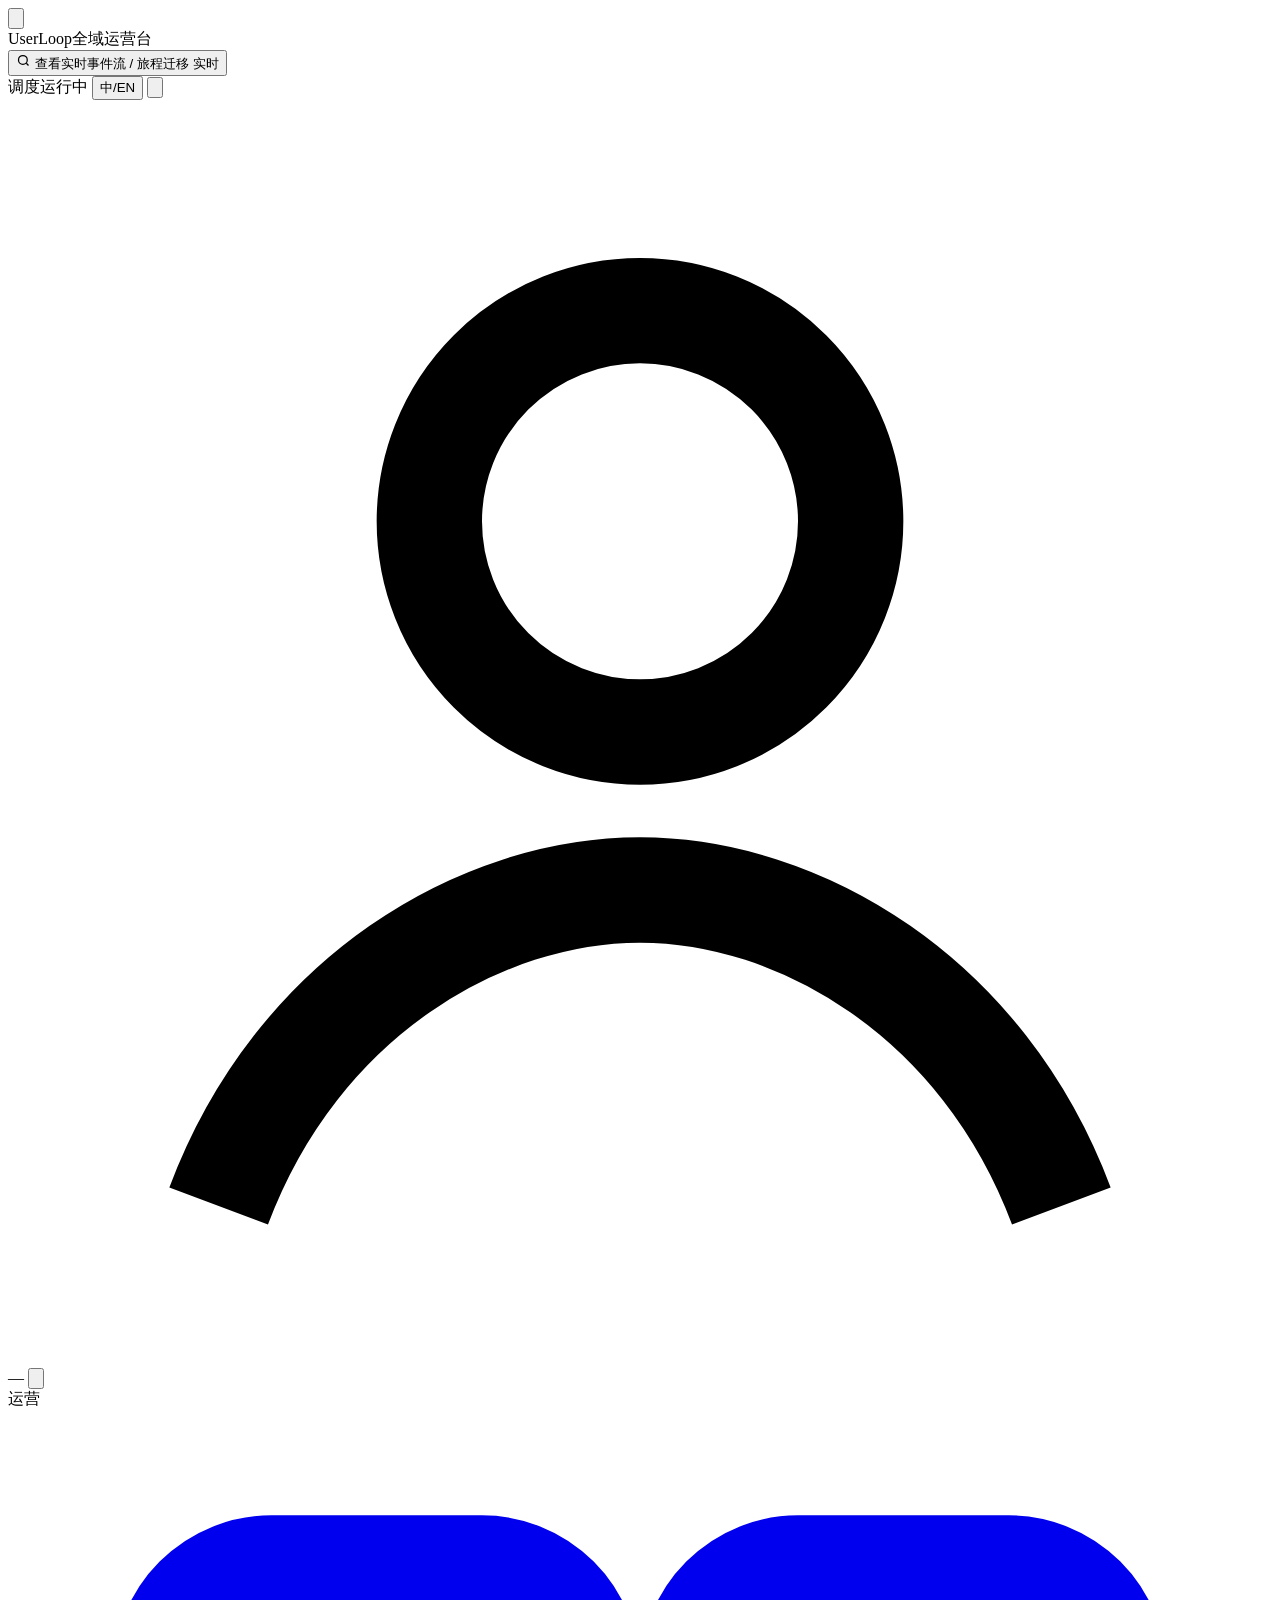
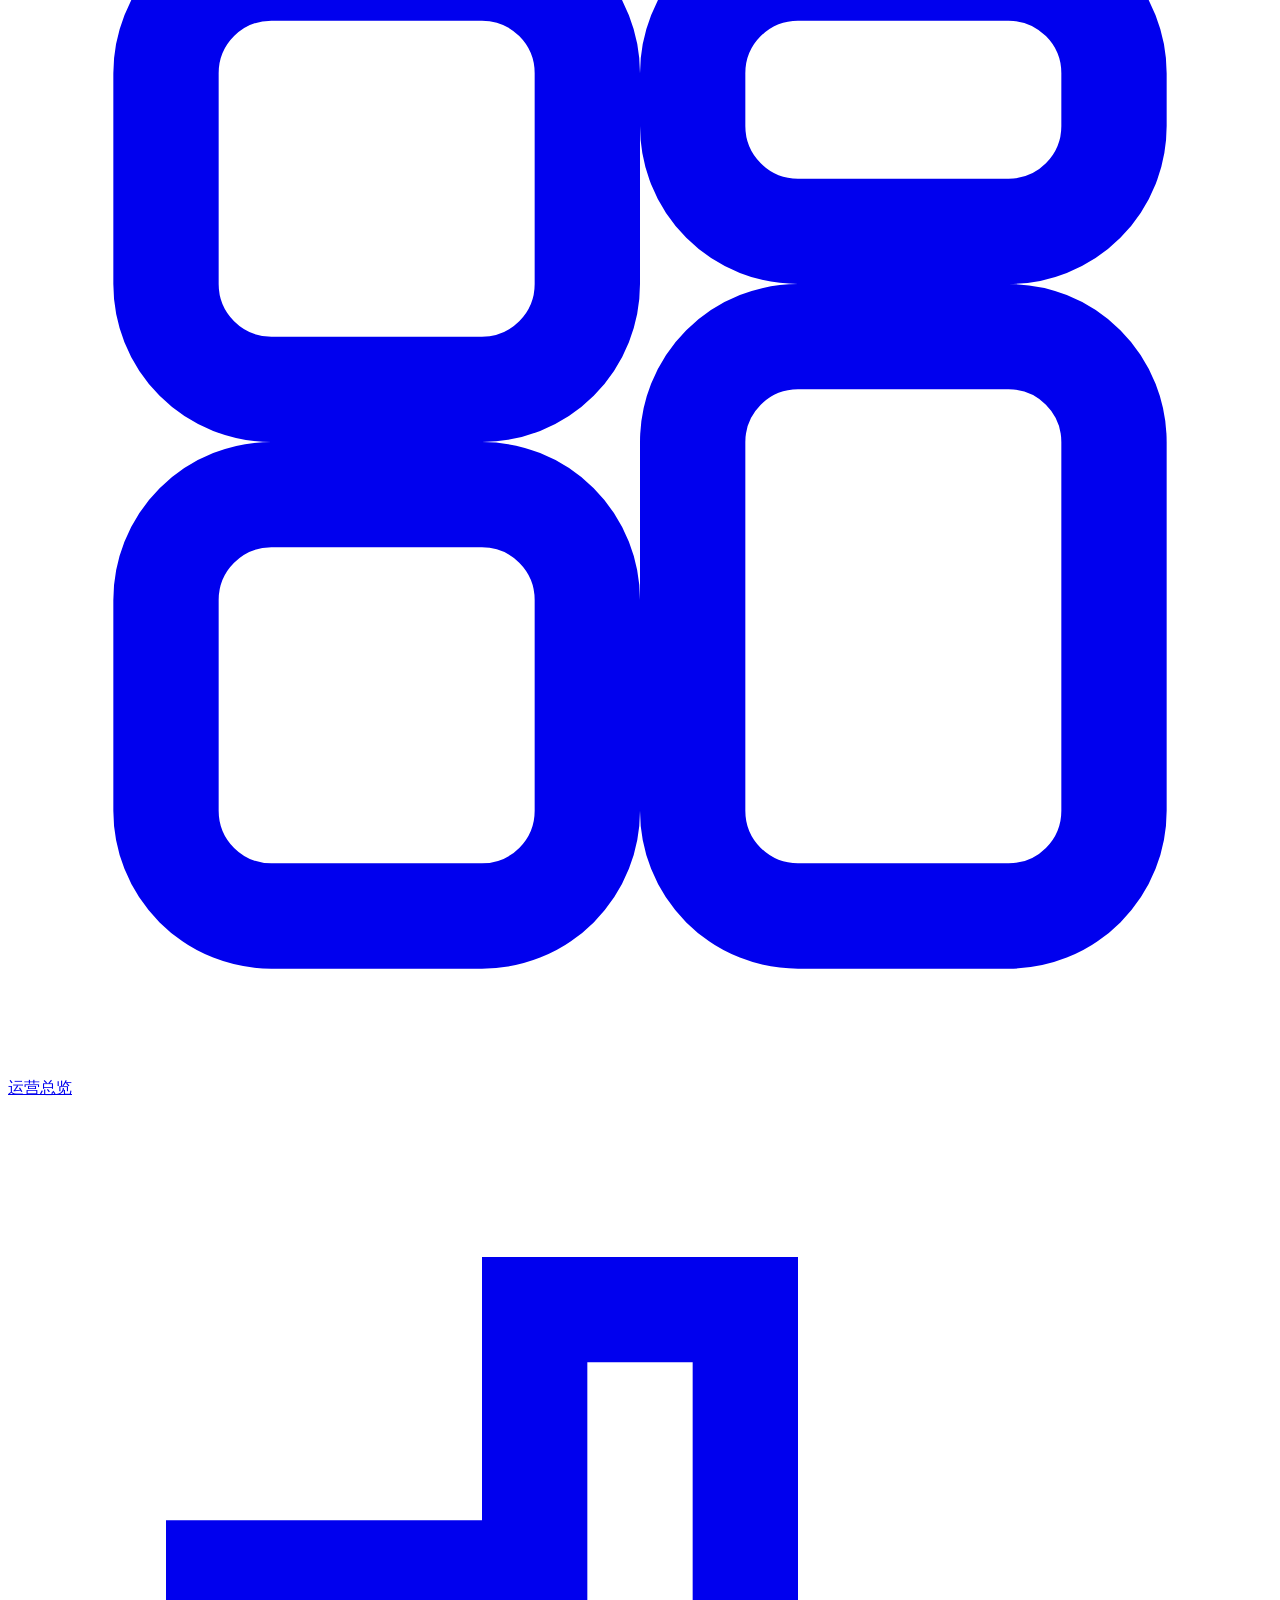
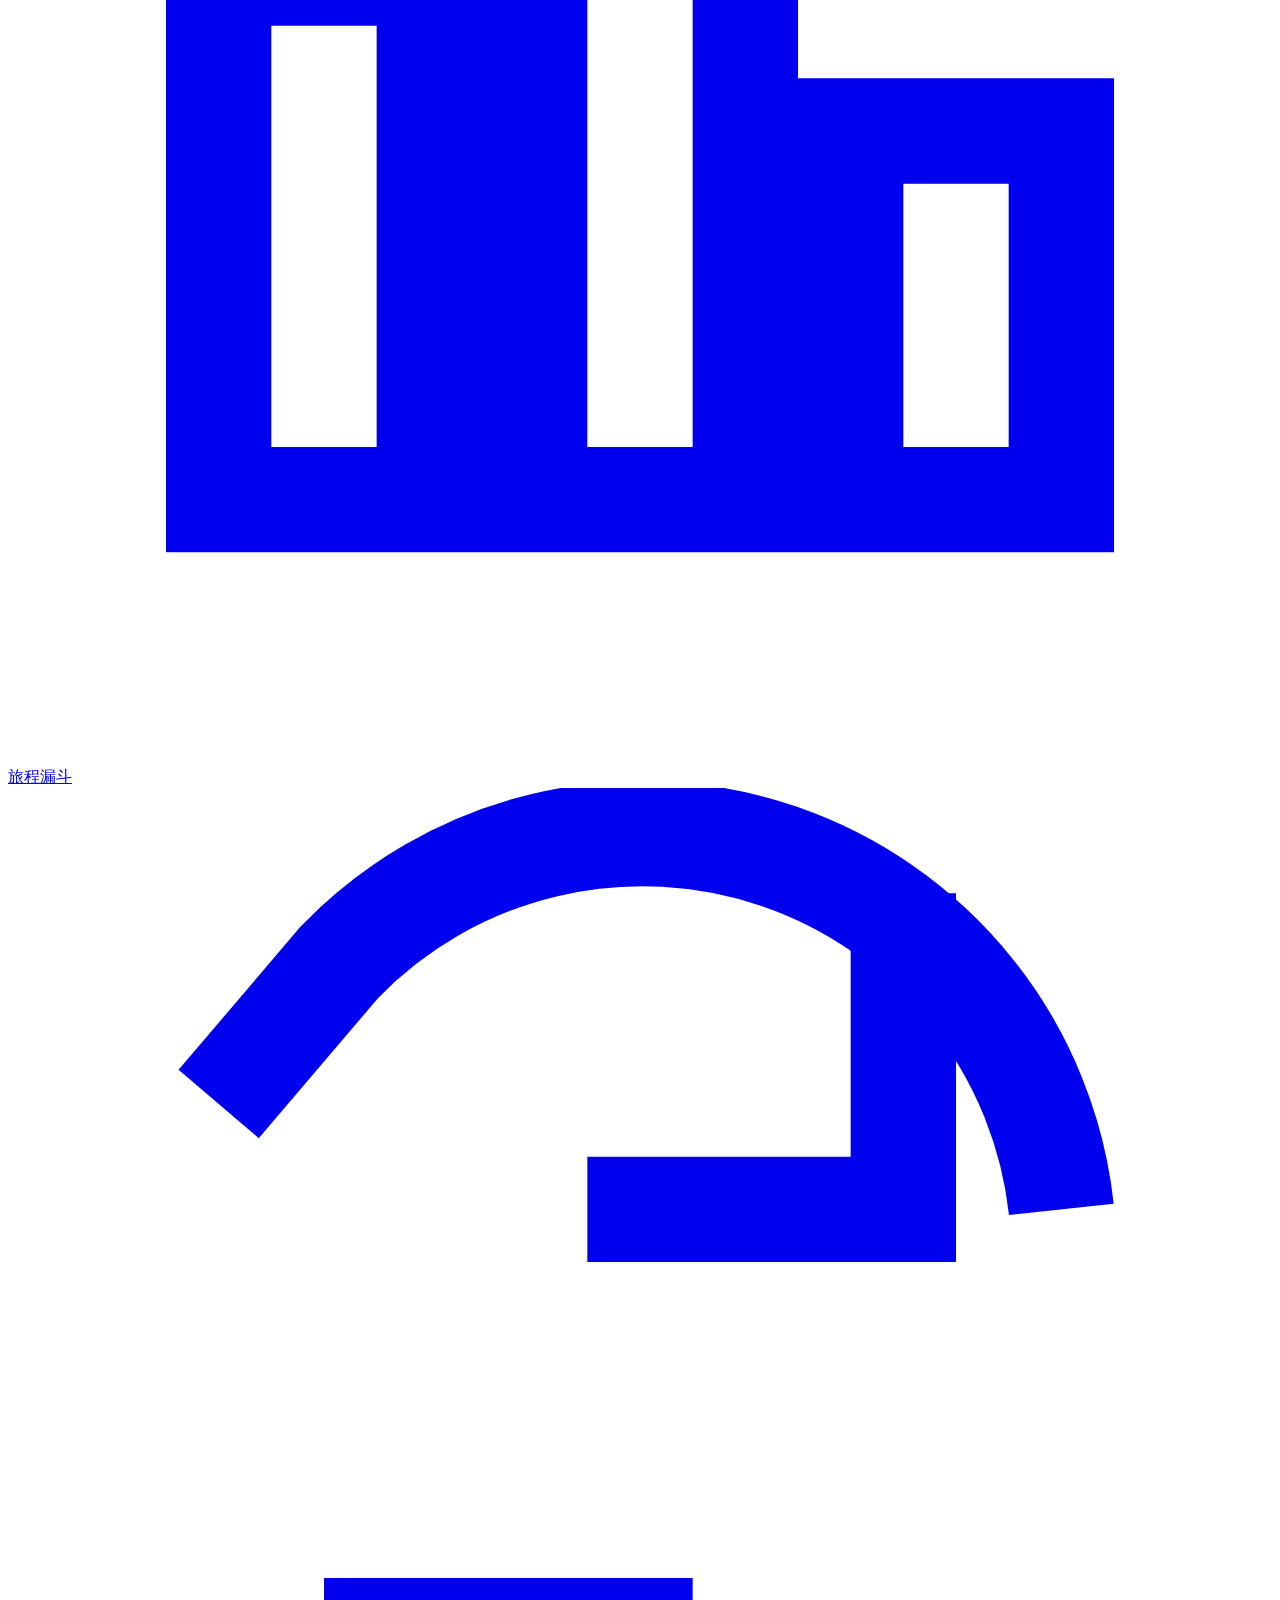
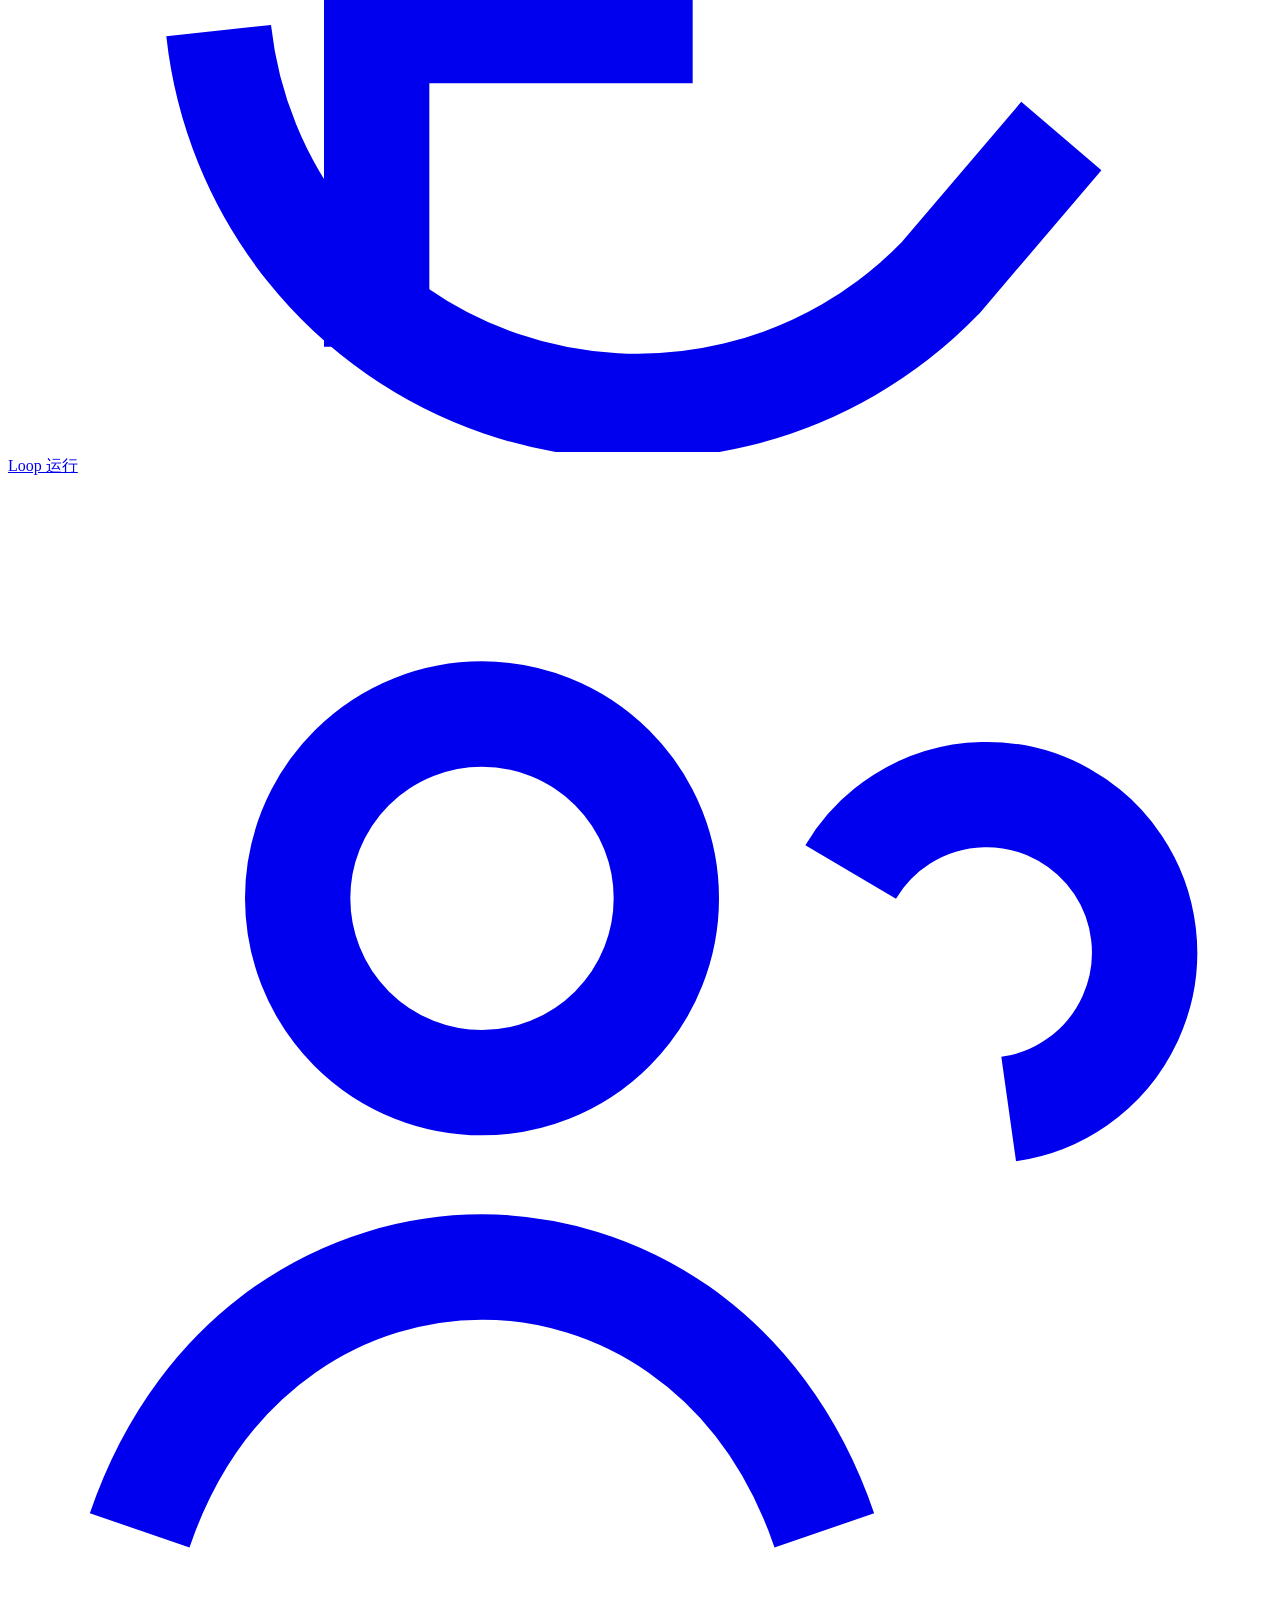
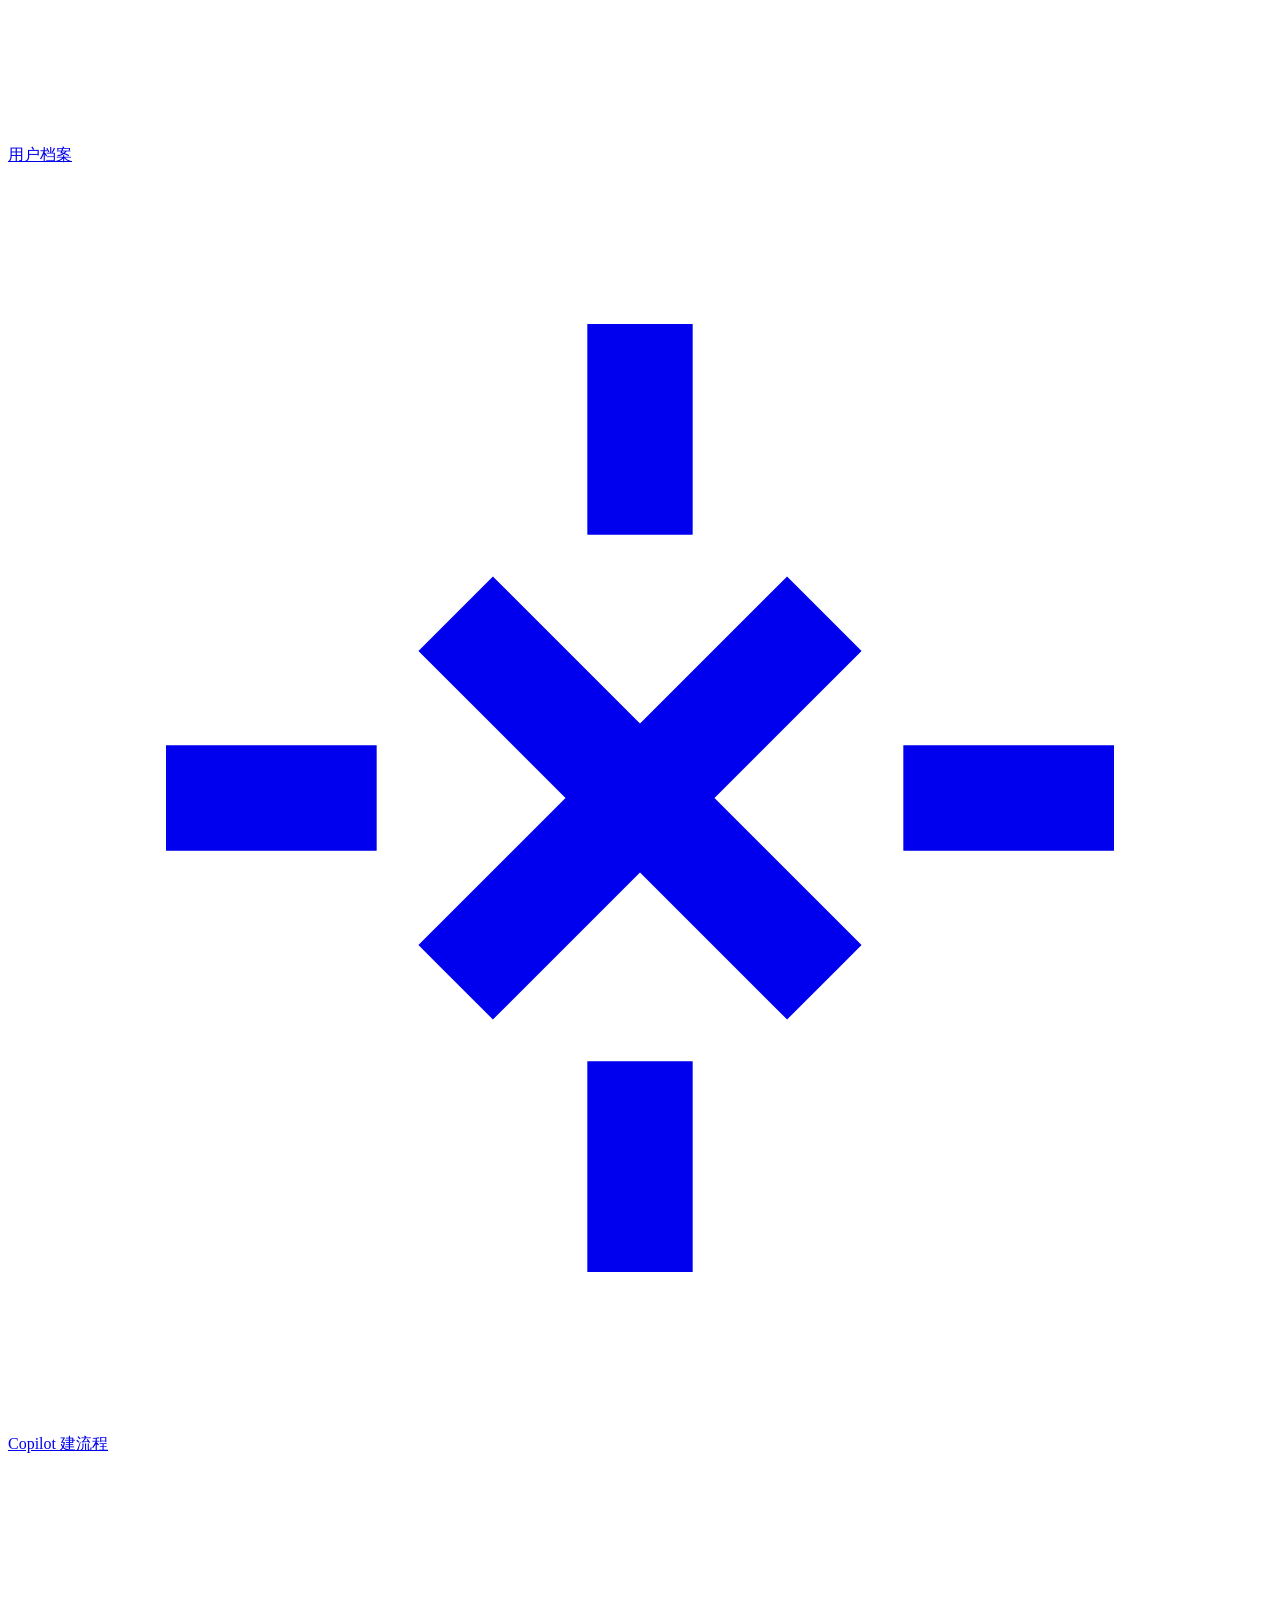
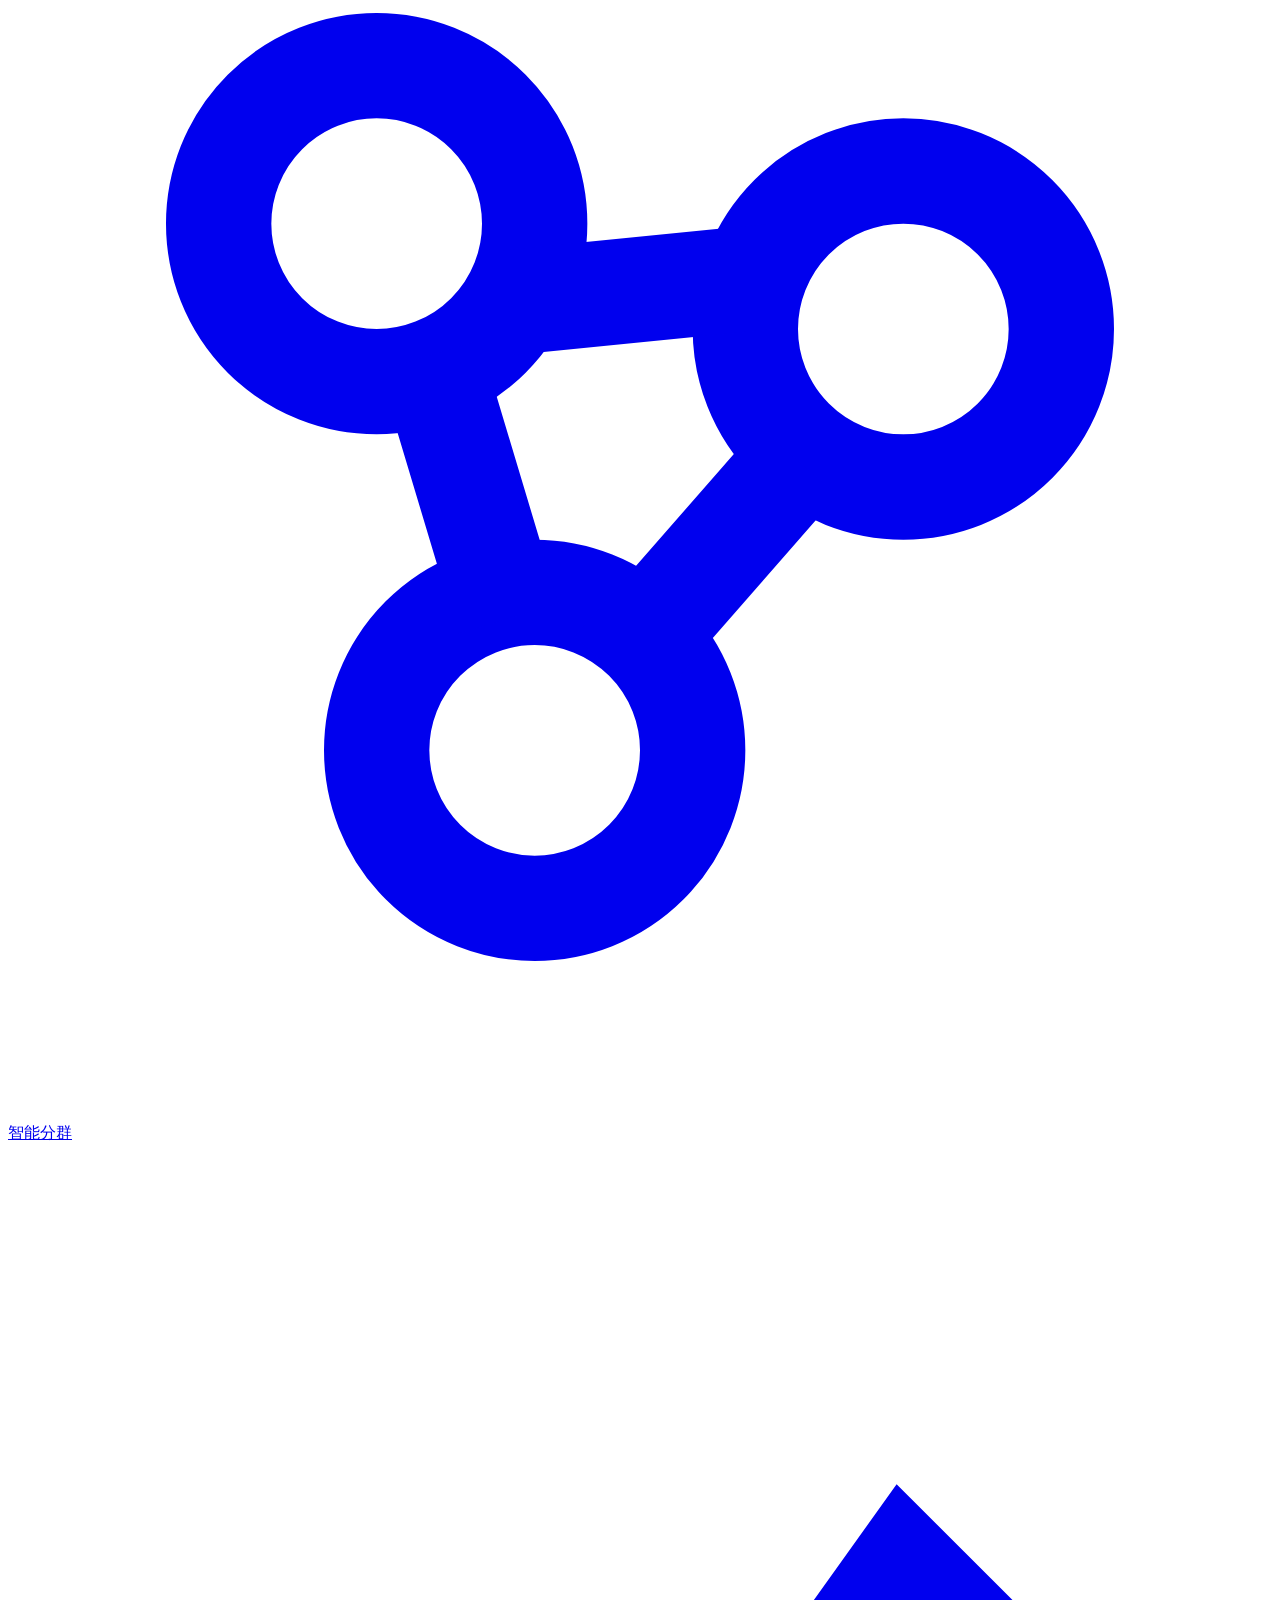
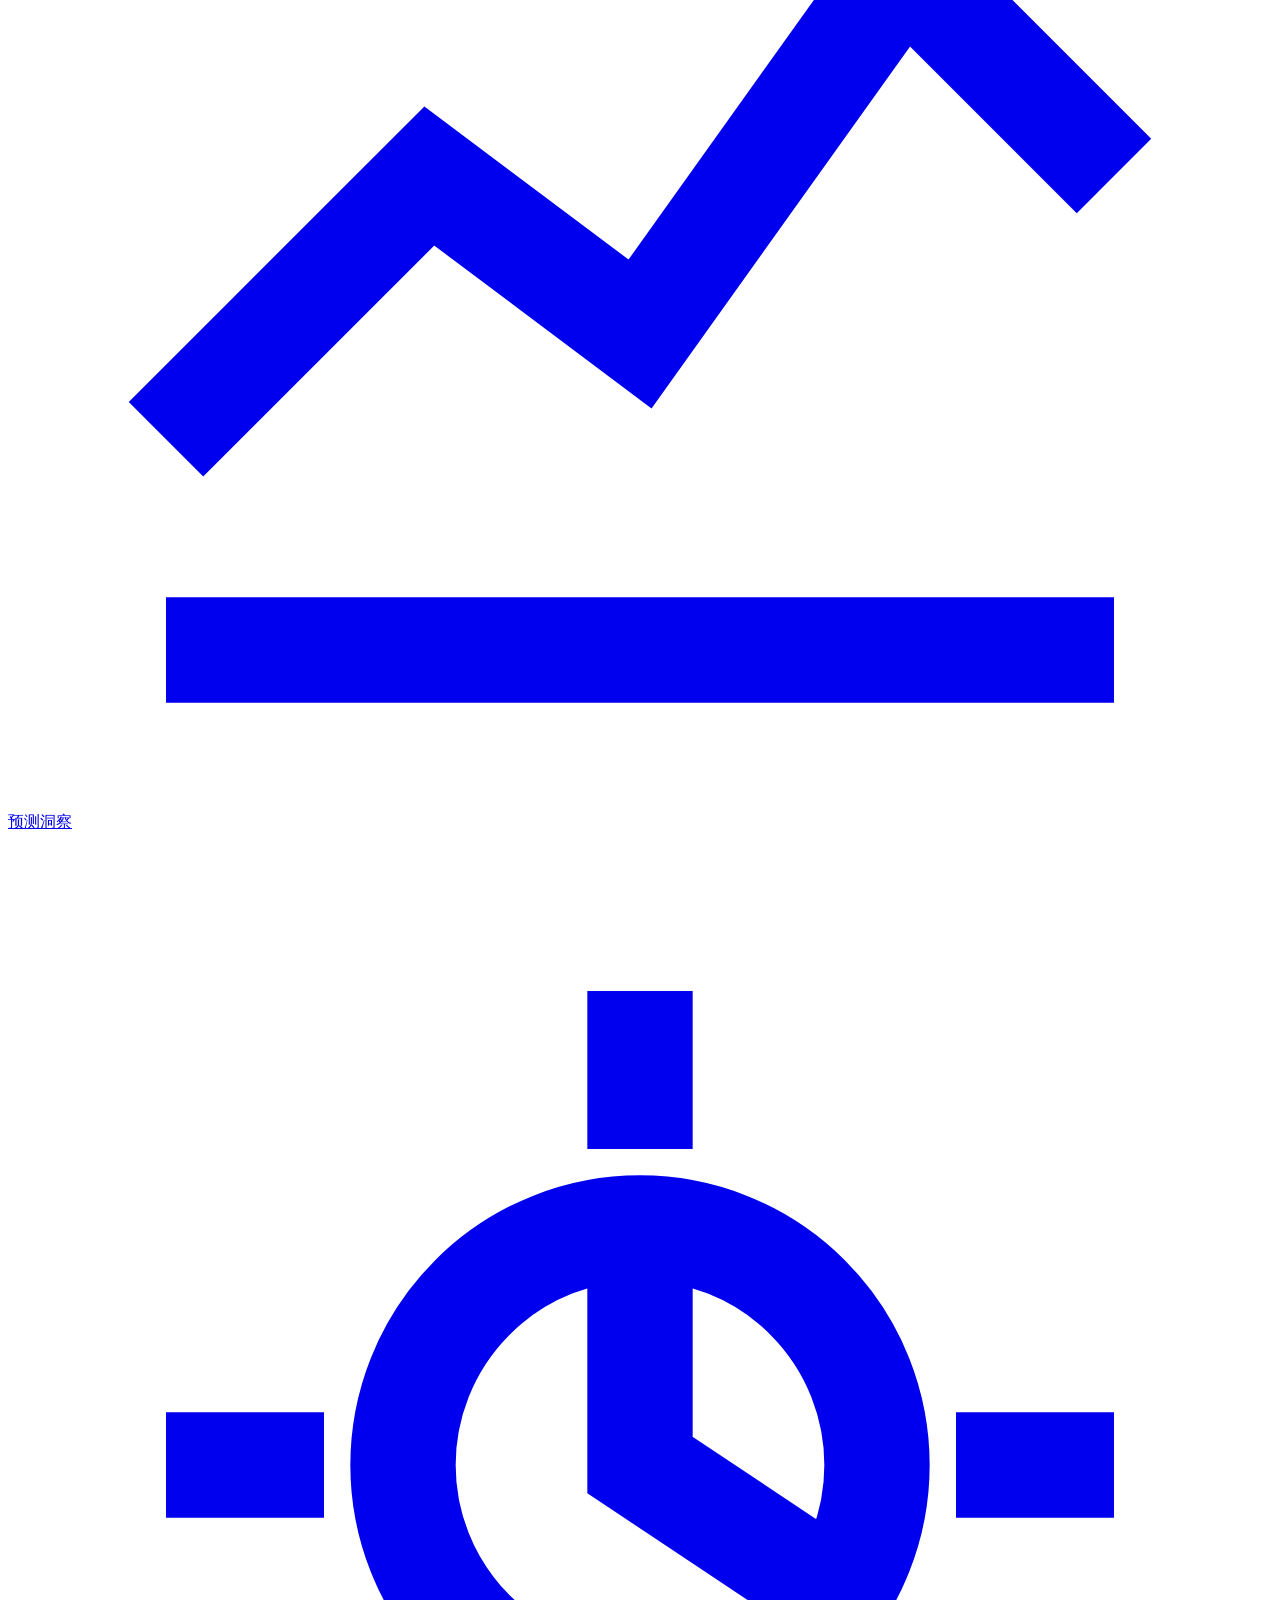
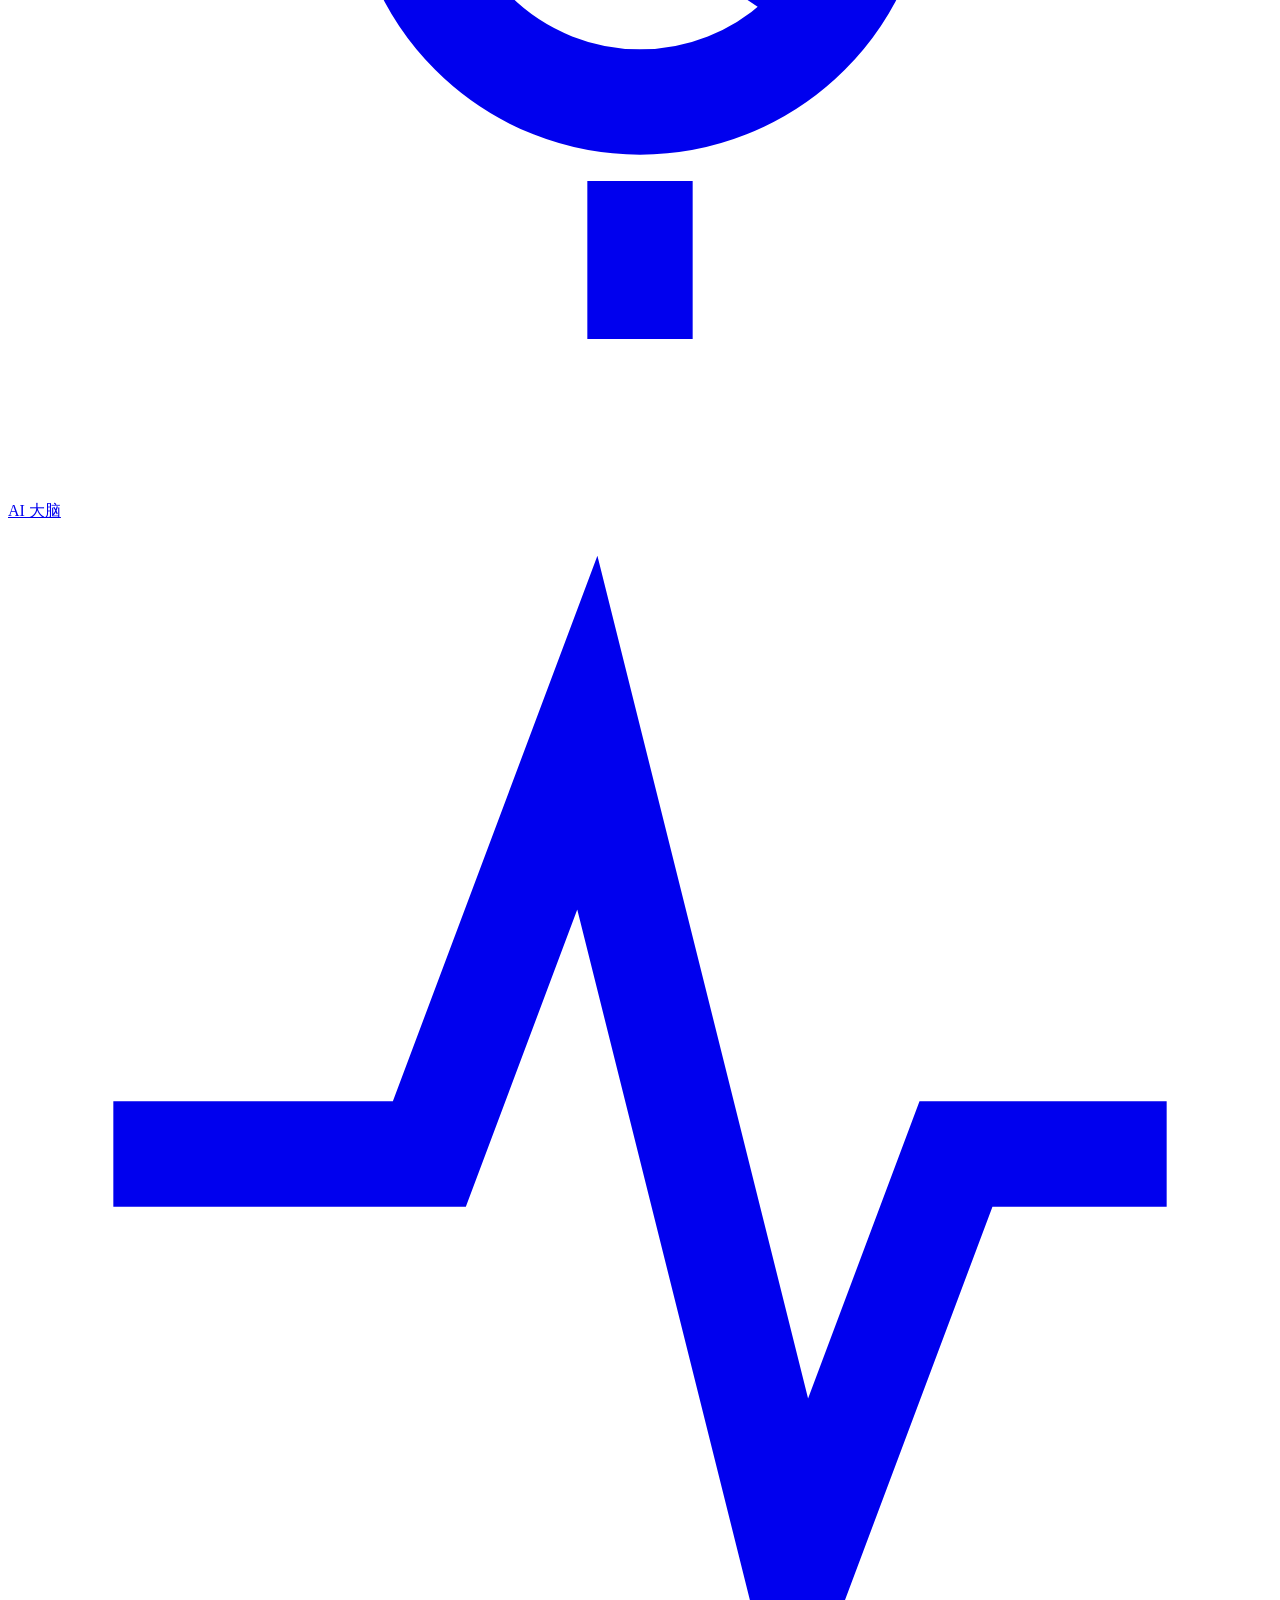
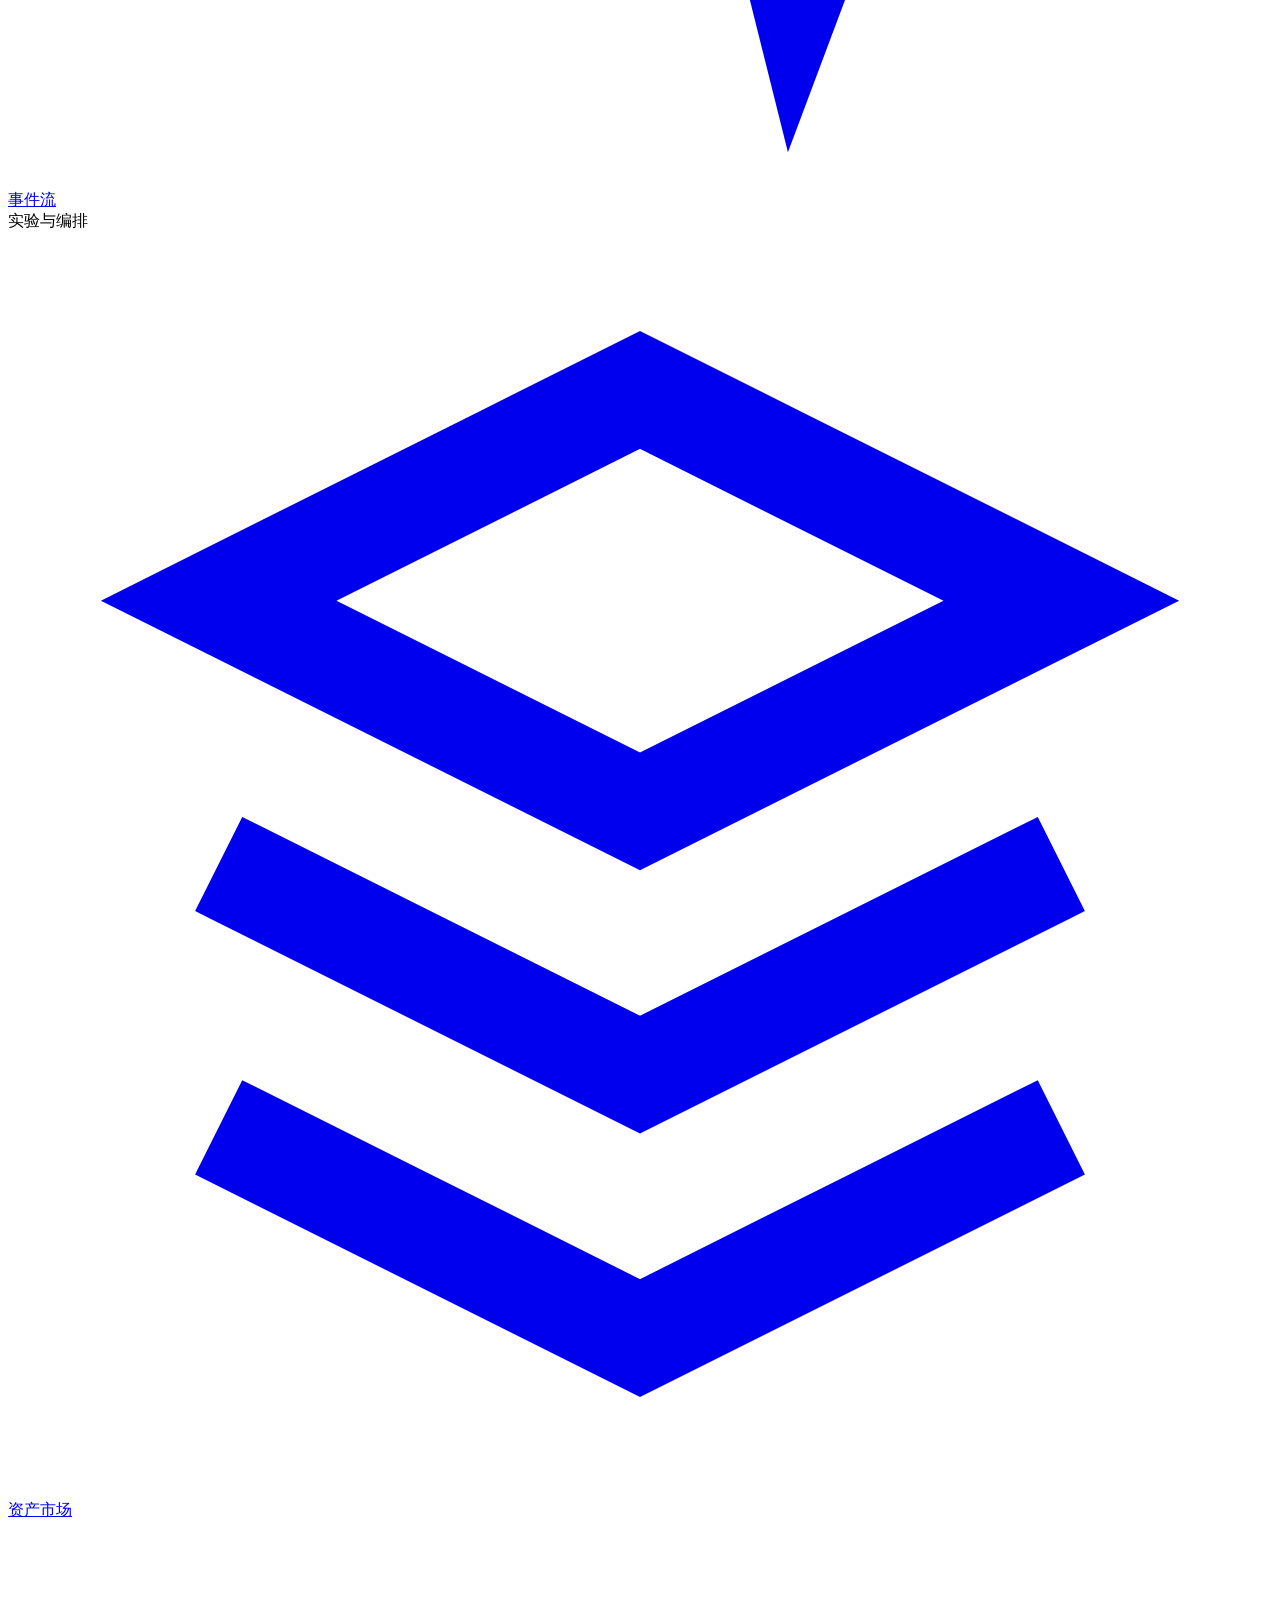
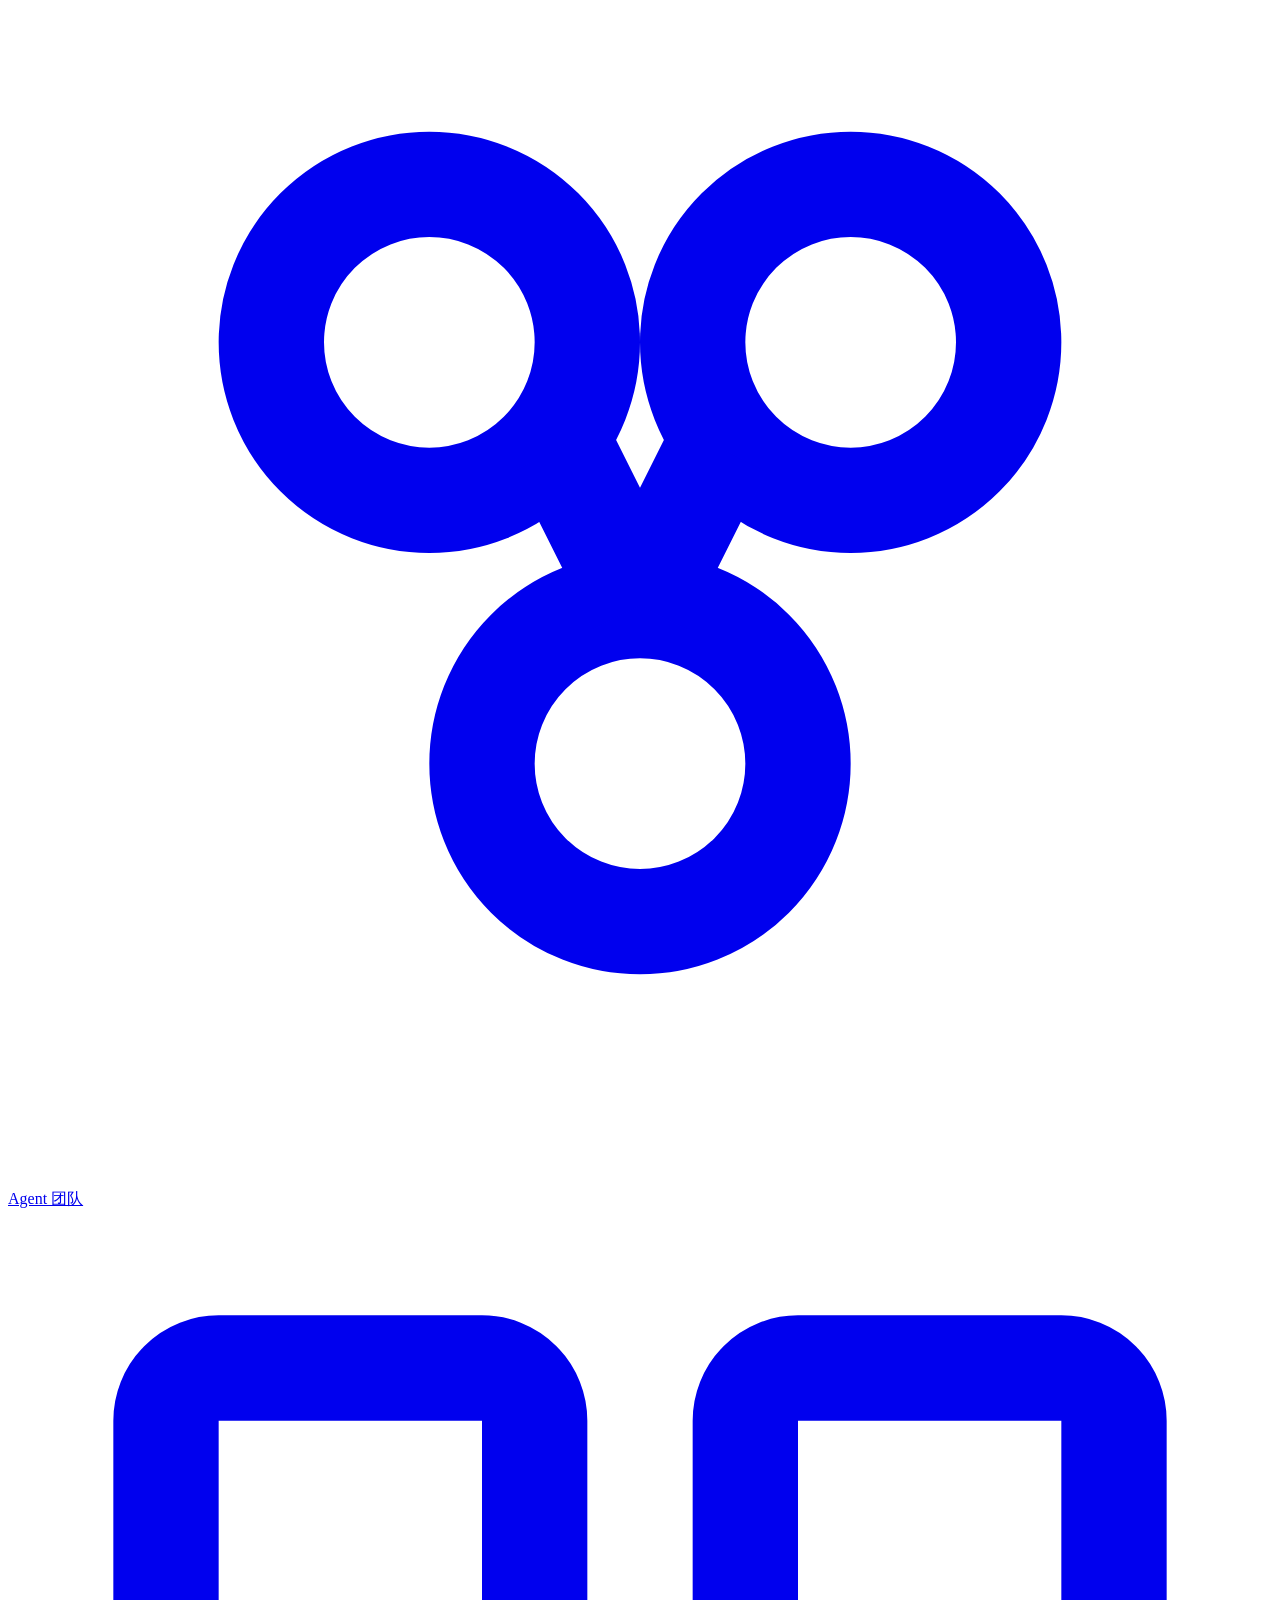
==== commit 2bbce44d: "release: v0.6.0 — N3 运维加固（健康/指标/告警/备份恢复/压测 + 控制台运维面板）；同批纳入工作区并行 N4（agents/billing/plugins/probe）" ====
--- a/userloop/web/index.html
+++ b/userloop/web/index.html
@@ -84,6 +84,14 @@
       <svg class="ic" viewBox="0 0 24 24" fill="none" stroke="currentColor" stroke-width="2"><path d="M4 7l8-4 8 4-8 4-8-4Z"/><path d="M4 12l8 4 8-4M4 17l8 4 8-4"/></svg>
       资产市场
     </a>
+    <a class="nv" href="#sec-agents" data-sec="sec-agents">
+      <svg class="ic" viewBox="0 0 24 24" fill="none" stroke="currentColor" stroke-width="2"><circle cx="8" cy="8" r="3"/><circle cx="16" cy="8" r="3"/><circle cx="12" cy="16" r="3"/><path d="M10.5 10 12 13M13.5 10 12 13"/></svg>
+      Agent 团队
+    </a>
+    <a class="nv" href="#sec-platform" data-sec="sec-platform">
+      <svg class="ic" viewBox="0 0 24 24" fill="none" stroke="currentColor" stroke-width="2"><rect x="3" y="3" width="7" height="7" rx="1"/><rect x="14" y="3" width="7" height="7" rx="1"/><rect x="3" y="14" width="7" height="7" rx="1"/><rect x="14" y="14" width="7" height="7" rx="1"/></svg>
+      插件与计费
+    </a>
     <a class="nv" href="#sec-eco" data-sec="sec-eco">
       <svg class="ic" viewBox="0 0 24 24" fill="none" stroke="currentColor" stroke-width="2"><circle cx="12" cy="12" r="3"/><circle cx="5" cy="6" r="2"/><circle cx="19" cy="6" r="2"/><circle cx="5" cy="18" r="2"/><circle cx="19" cy="18" r="2"/><path d="M7 7l3 3M17 7l-3 3M7 17l3-3M17 17l-3-3"/></svg>
       生态互联
@@ -91,6 +99,10 @@
     <a class="nv" href="#sec-evolve" data-sec="sec-evolve">
       <svg class="ic" viewBox="0 0 24 24" fill="none" stroke="currentColor" stroke-width="2"><path d="M12 3a9 9 0 1 0 9 9"/><path d="M21 3v6h-6"/><path d="M12 8v4l3 2"/></svg>
       自进化
+    </a>
+    <a class="nv" href="#sec-ops" data-sec="sec-ops">
+      <svg class="ic" viewBox="0 0 24 24" fill="none" stroke="currentColor" stroke-width="2"><path d="M12 3v3M12 18v3M3 12h3M18 12h3"/><circle cx="12" cy="12" r="4"/><path d="M12 8v4l2.5 1.5"/></svg>
+      运维健康
     </a>
     <a class="nv" href="#sec-report" data-sec="sec-report">
       <svg class="ic" viewBox="0 0 24 24" fill="none" stroke="currentColor" stroke-width="2"><path d="M6 3h9l4 4v14H6z"/><path d="M9 12h7M9 16h5M9 8h4"/></svg>
@@ -279,6 +291,44 @@
       </div>
     </section>
 
+    <section id="sec-agents">
+      <div class="panel">
+        <div class="p-head"><h3>智能体运营团队</h3>
+          <span class="p-sub" id="agSub">分析 / 内容 / 触达 / 客服 拆解目标，人只审批</span></div>
+        <div class="p-body">
+          <div style="display:flex;gap:10px;align-items:center;flex-wrap:wrap">
+            <input id="agGoal" class="code" style="flex:1;min-width:220px;min-height:36px" value="本月复购率 +10%" />
+            <button class="btn primary sm" onclick="agCreate()">拆解并排队</button>
+            <button class="btn ghost sm" onclick="agLoad()">刷新</button>
+          </div>
+          <div id="agRoles" style="margin-top:10px;display:flex;gap:8px;flex-wrap:wrap"></div>
+        </div>
+      </div>
+      <div class="panel">
+        <div class="p-head"><h3>战役</h3><span class="p-sub">中风险任务等人审；批准后才起草 Loop / 套用资产</span></div>
+        <div class="p-body"><table><thead><tr><th>目标</th><th>配方</th><th>状态</th><th>操作</th></tr></thead><tbody id="agCamps"></tbody></table></div>
+      </div>
+      <div class="panel">
+        <div class="p-head"><h3>任务明细</h3><span class="p-sub" id="agTaskSub">点战役「查看」</span></div>
+        <div class="p-body"><table><thead><tr><th>角色</th><th>工具</th><th>风险</th><th>状态</th><th>标题</th></tr></thead><tbody id="agTasks"></tbody></table></div>
+      </div>
+    </section>
+
+    <section id="sec-platform">
+      <div class="panels p2">
+        <div class="panel">
+          <div class="p-head"><h3>插件市场</h3>
+            <span class="p-sub">source / action / model / template · 磁盘可覆盖</span>
+            <a class="btn ghost sm" href="api/docs" target="_blank" rel="noopener">OpenAPI 文档</a></div>
+          <div class="p-body"><table><thead><tr><th>插件</th><th>类型</th><th>版本</th><th>说明</th></tr></thead><tbody id="pfPlugins"></tbody></table></div>
+        </div>
+        <div class="panel">
+          <div class="p-head"><h3>租户用量</h3><span class="p-sub" id="pfBillSub">默认只记账；billing.enforce 才拦截</span></div>
+          <div class="p-body"><table><thead><tr><th>计量</th><th>今日</th><th>配额</th><th>剩余</th></tr></thead><tbody id="pfMeters"></tbody></table></div>
+        </div>
+      </div>
+    </section>
+
     <section id="sec-eco">
       <div class="panels p2">
         <div class="panel">
@@ -292,6 +342,11 @@
           <div class="p-body"><table><thead><tr><th>内容</th><th>发布</th><th>窗口</th><th>结论</th></tr></thead><tbody id="ecoPubs"></tbody></table></div>
         </div>
       </div>
+      <div class="panel">
+        <div class="p-head"><h3>契约探测</h3><span class="p-sub" id="probeSub">每 6 小时探测家族 API，断链进自诊断</span>
+          <button class="btn ghost sm" onclick="ecoProbe()">立即探测</button></div>
+        <div class="p-body"><table><thead><tr><th>系统</th><th class="nw">状态</th><th class="nw">延迟</th><th>说明</th></tr></thead><tbody id="ecoProbes"></tbody></table></div>
+      </div>
     </section>
 
     <section id="sec-evolve">
@@ -310,6 +365,28 @@
       <div class="panel">
         <div class="p-head"><h3>Lessons（错误只犯一次）</h3><span class="p-sub">自进化沉淀</span></div>
         <div class="p-body" id="evoLessons" style="font-size:var(--fs-lg);line-height:1.9"></div>
+      </div>
+    </section>
+
+    <section id="sec-ops">
+      <div class="panels p2">
+        <div class="panel">
+          <div class="p-head"><h3>健康检查</h3><span class="p-sub" id="opsSub">—</span>
+            <button class="btn ghost sm" onclick="opsLoad()">重新检查</button></div>
+          <div class="p-body"><table><thead><tr><th>检查项</th><th>状态</th><th>详情</th></tr></thead><tbody id="opsChecks"></tbody></table></div>
+        </div>
+        <div class="panel">
+          <div class="p-head"><h3>当前告警</h3>
+            <span class="p-sub">带冷却去重 · 可配 webhook 外送</span>
+            <button class="btn ghost sm" onclick="opsAlertsRun()">评估并外送</button></div>
+          <div class="p-body"><table><thead><tr><th>级别</th><th>问题</th><th>建议</th></tr></thead><tbody id="opsAlerts"></tbody></table></div>
+        </div>
+      </div>
+      <div class="panel">
+        <div class="p-head"><h3>备份</h3>
+          <span class="p-sub">SQLite 一致性快照 · 每日自动 · 保留最近 N 份 · 指标见 <a class="mono" href="api/v1/metrics" target="_blank" rel="noopener">/api/v1/metrics</a></span>
+          <button class="btn primary sm" onclick="opsBackup()">立即备份</button></div>
+        <div class="p-body"><table><thead><tr><th>文件</th><th>大小</th><th>创建时间</th><th>操作</th></tr></thead><tbody id="opsBackups"></tbody></table></div>
       </div>
     </section>
 
@@ -339,15 +416,18 @@
 <script>
 const $ = id => document.getElementById(id);
 const esc = s => String(s ?? '').replace(/[&<>"']/g, c => ({'&':'&amp;','<':'&lt;','>':'&gt;','"':'&quot;',"'":'&#39;'}[c]));
+// 内联 onclick 参数：先 JSON 序列化再属性转义，避免引号/反斜杠越界注入
+const jsArg = v => esc(JSON.stringify(String(v ?? '')));
+const enc = v => encodeURIComponent(String(v ?? ''));
 const fmt = s => (s || '').replace('T', ' ').slice(0, 19);
 function toast(msg){ const t=$('toast'); t.textContent=msg; t.classList.add('show'); setTimeout(()=>t.classList.remove('show'),2200); }
 const UL_I18N = {
   'zh-CN': {overview:'运营总览', journey:'旅程漏斗', loops:'Loop 运行', users:'用户档案', events:'事件流',
             copilot:'Copilot 建流程', ai:'AI 大脑', predict:'预测洞察', segments:'智能分群',
-            report:'运营周报', ab:'A/B 实验', canvas:'画布编排'},
+            report:'运营周报', ab:'A/B 实验', canvas:'画布编排', agents:'Agent 团队', platform:'插件与计费'},
   'en-US': {overview:'Overview', journey:'Journey', loops:'Loops', users:'Users', events:'Events',
             copilot:'Copilot', ai:'AI Brain', predict:'Predictions', segments:'Segments',
-            report:'Weekly Report', ab:'A/B Tests', canvas:'Canvas'},
+            report:'Weekly Report', ab:'A/B Tests', canvas:'Canvas', agents:'Agent Team', platform:'Plugins'},
 };
 function currentLang(){ try { return localStorage.getItem('ul_lang') || 'zh-CN'; } catch(e){ return 'zh-CN'; } }
 function toggleLang(){
@@ -356,7 +436,9 @@
   applyLang();
 evoLoad();
 ecoLoad();
-asLoad(); toast(next === 'en-US' ? 'Language: English' : '语言：简体中文');
+asLoad();
+agLoad();
+pfLoad(); toast(next === 'en-US' ? 'Language: English' : '语言：简体中文');
 }
 function applyLang(){
   const dict = UL_I18N[currentLang()] || UL_I18N['zh-CN'];
@@ -365,7 +447,9 @@
                ['#sidebar a.nv[data-sec=\'sec-events\']','events'], ['#sidebar a.nv[data-sec=\'sec-copilot\']','copilot'],
                ['#sidebar a.nv[data-sec=\'sec-ai\']','ai'], ['#sidebar a.nv[data-sec=\'sec-predict\']','predict'],
                ['#sidebar a.nv[data-sec=\'sec-segments\']','segments'], ['#sidebar a.nv[data-sec=\'sec-report\']','report'],
-               ['#sidebar a.nv[data-sec=\'sec-ab\']','ab']];
+               ['#sidebar a.nv[data-sec=\'sec-ab\']','ab'],
+               ['#sidebar a.nv[data-sec=\'sec-agents\']','agents'],
+               ['#sidebar a.nv[data-sec=\'sec-platform\']','platform']];
   map.forEach(([sel, key])=>{
     const el = document.querySelector(sel);
     if (!el) return;
@@ -383,7 +467,7 @@
 const STAGE_LABEL={visitor:'访客',signup:'已注册',activated:'已激活',paying:'已付费',retained:'复购',advocate:'推荐者',churn_risk:'流失风险',churned:'已流失'};
 function bar(label,value,max,extra){
   const pct = max>0 ? Math.round(value/max*100) : 0;
-  return `<div class="fn-row"><div class="fn-l">${label}</div><div class="fn-t"><div class="fn-f" style="width:${pct}%"></div></div><div class="fn-n">${value}</div></div>${extra?`<div class="fn-row"><div class="fn-l"></div><div class="fn-t" style="height:auto;background:none"><span class="fn-rate">${extra}</span></div><div></div></div>`:''}`;
+  return `<div class="fn-row"><div class="fn-l">${esc(label)}</div><div class="fn-t"><div class="fn-f" style="width:${pct}%"></div></div><div class="fn-n">${esc(value)}</div></div>${extra?`<div class="fn-row"><div class="fn-l"></div><div class="fn-t" style="height:auto;background:none"><span class="fn-rate">${esc(extra)}</span></div><div></div></div>`:''}`;
 }
 
 let lastStamp = null, pollMs = 60000, fails = 0;
@@ -453,58 +537,40 @@
   const rows = Object.entries(tstats).map(([tid,v])=>{
     const e=v.effective||0, n=v.neutral||0, tot=e+n;
     const rate = tot? Math.round(e/tot*100)+'%' : '—';
-    return `<tr><td class="mono">${tid}</td><td style="color:var(--muted)">${names[tid]||'—'}</td>
+    return `<tr><td class="mono">${esc(tid)}</td><td style="color:var(--muted)">${esc(names[tid]||'—')}</td>
       <td class="v-effective">${e}</td><td class="v-neutral">${n}</td><td class="mono">${rate}</td></tr>`;
   }).join('');
   $('tstats').innerHTML = rows || '<tr><td colspan="5" style="color:var(--faint)">暂无回流数据（Loop 验证窗口到期后产生）</td></tr>';
 
   $('transitions').innerHTML = (d.recent_transitions||[]).map(t=>`
-    <tr><td class="mono">${(t.user_id||'').slice(0,12)}</td>
-    <td>${STAGE_LABEL[t.from_stage]||t.from_stage} → <b>${STAGE_LABEL[t.to_stage]||t.to_stage}</b></td>
-    <td style="color:var(--muted)">${t.reason||''}</td><td class="mono" style="color:var(--faint)">${fmt(t.created_at)}</td></tr>`).join('')
+    <tr><td class="mono">${esc((t.user_id||'').slice(0,12))}</td>
+    <td class="nw">${esc(STAGE_LABEL[t.from_stage]||t.from_stage)} → <b>${esc(STAGE_LABEL[t.to_stage]||t.to_stage)}</b></td>
+    <td style="color:var(--muted)">${esc(t.reason||'')}</td><td class="mono" style="color:var(--faint)">${esc(fmt(t.created_at))}</td></tr>`).join('')
     || '<tr><td colspan="4" style="color:var(--faint)">暂无迁移</td></tr>';
 
   $('loops').innerHTML = (d.loops||[]).map(l=>{
     const trig = l.trigger && l.trigger.event ? l.trigger.event : (l.trigger && l.trigger.stage ? '→'+l.trigger.stage : (l.trigger && l.trigger.days ? l.trigger.days+'d 无事件' : (l.trigger&&l.trigger.type)||'—'));
-    const acts = (l.actions||[]).map(a=>`<span class="tag mono s-${a.status}">${a.type}</span>`).join(' ');
-    return `<tr><td class="mono">${(l.id||'').slice(0,14)}</td><td>${l.template?l.template.name:l.template_id}</td>
-      <td class="tag mono">${trig}</td><td class="s-${l.status}">${l.status}</td><td>${acts}</td>
-      <td class="mono" style="color:var(--faint)">${fmt(l.created_at)}</td></tr>`;
+    const acts = (l.actions||[]).map(a=>`<span class="tag mono s-${esc(a.status)}">${esc(a.type)}</span>`).join(' ');
+    return `<tr><td class="mono">${esc((l.id||'').slice(0,14))}</td><td>${esc(l.template?l.template.name:l.template_id)}</td>
+      <td class="tag mono">${esc(trig)}</td><td class="s-${esc(l.status)}">${esc(l.status)}</td><td>${acts}</td>
+      <td class="mono" style="color:var(--faint)">${esc(fmt(l.created_at))}</td></tr>`;
   }).join('') || '<tr><td colspan="6" style="color:var(--faint)">暂无 Loop</td></tr>';
 
   $('users').innerHTML = (d.users||[]).map(u=>{
     const st=u.stats||{};
-    return `<tr><td class="mono">${u.distinct_id}</td><td>${u.email||'—'}</td>
-      <td><span class="tag ${u.stage==='paying'||u.stage==='retained'||u.stage==='advocate'?'ok':u.stage==='visitor'?'':'accent'}">${STAGE_LABEL[u.stage]||u.stage}</span></td>
+    return `<tr><td class="mono wrap">${esc(u.distinct_id)}</td><td class="wrap">${esc(u.email||'—')}</td>
+      <td><span class="tag ${u.stage==='paying'||u.stage==='retained'||u.stage==='advocate'?'ok':u.stage==='visitor'?'':'accent'}">${esc(STAGE_LABEL[u.stage]||u.stage)}</span></td>
       <td class="mono">${st.purchases||0}</td><td class="mono">${st.event_count||0}</td>
-      <td class="mono" style="color:var(--faint)">${fmt(u.last_seen)}</td></tr>`;
+      <td class="mono" style="color:var(--faint)">${esc(fmt(u.last_seen))}</td></tr>`;
   }).join('') || '<tr><td colspan="6" style="color:var(--faint)">暂无用户</td></tr>';
 
   $('events').innerHTML = (d.events||[]).map(e=>`
-    <div class="row"><div class="ic">${(e.source||'·').slice(0,2)}</div>
-      <div class="b"><div class="t">${e.event}</div><div class="d">${e.distinct_id}</div></div>
-      <div class="tm">${fmt(e.created_at)}</div></div>`).join('')
+    <div class="row"><div class="ic">${esc((e.source||'·').slice(0,2))}</div>
+      <div class="b"><div class="t">${esc(e.event)}</div><div class="d">${esc(e.distinct_id)}</div></div>
+      <div class="tm">${esc(fmt(e.created_at))}</div></div>`).join('')
     || '<div style="color:var(--faint);font-size:var(--fs-md)">暂无事件</div>';
 
-  // 预测洞察
-  (async function loadPredictions(){
-    try {
-      const [ch, lt] = await Promise.all([j('api/v1/predictions?sort=churn&limit=8'),
-                                          j('api/v1/predictions?sort=ltv&limit=8')]);
-      $('churnSub').textContent = `共 ${ch.count} 条（churn 分数 + 归因）`;
-      $('churnTop').innerHTML = (ch.items||[]).map(x=>`
-        <tr><td class="mono">${x.distinct_id}</td><td>${STAGE_LABEL[x.stage]||x.stage||'—'}</td>
-        <td class="mono" style="color:${x.churn>=0.6?'var(--danger)':x.churn>=0.3?'var(--warn)':'var(--muted)'}">${x.churn}</td>
-        <td class="wrap" style="color:var(--muted);max-width:280px"><div class="clamp2" title="${esc(((x.reasons||{}).churn||[])[0]||'')}">${((x.reasons||{}).churn||[])[0]||'—'}</div></td>
-        <td><button class="btn ghost sm" onclick="prDecide('${x.distinct_id}')">让 AI 决策</button></td></tr>`).join('')
-        || '<tr><td colspan="5" style="color:var(--faint)">暂无数据（点「立即重算一批」）</td></tr>';
-      $('ltvTop').innerHTML = (lt.items||[]).map(x=>`
-        <tr><td class="mono">${x.distinct_id}</td><td>${STAGE_LABEL[x.stage]||x.stage||'—'}</td>
-        <td class="mono">${x.ltv}</td><td><span class="tag ${x.tier==='vip'||x.tier==='high'?'ok':''}">${x.tier||'—'}</span></td>
-        <td class="mono">${x.propensity}</td></tr>`).join('')
-        || '<tr><td colspan="5" style="color:var(--faint)">暂无数据</td></tr>';
-    } catch(e) { /* 静默 */ }
-  })();
+  // 预测洞察（列表在分区进入视口时懒加载，见 prList/setupLazy）
   // 渠道效果（NB Channel 依据）
   const ch = d.channels || {};
   const chRows = Object.entries(ch).map(([name, v])=>{
@@ -512,7 +578,7 @@
     const clicks = (v.email_click||0) + (v.h5_click||0) + (v.sms_click||0) + (v.im_click||0);
     const delivered = v.delivered || (opens + clicks);
     const rate = delivered ? Math.round(clicks/delivered*100)+'%' : '—';
-    return `<tr><td><span class="tag">${name}</span></td><td class="mono">${delivered}</td>
+    return `<tr><td><span class="tag">${esc(name)}</span></td><td class="mono">${delivered}</td>
       <td class="mono">${opens}</td><td class="mono">${clicks}</td><td class="mono">${rate}</td></tr>`;
   }).join('');
   $('channels').innerHTML = chRows || '<tr><td colspan="5" style="color:var(--faint)">暂无渠道数据</td></tr>';
@@ -522,19 +588,19 @@
   $('ab-sub').textContent = `共 ${abExps.length} 个实验 · 结论用双比例 z 检验（置信≥阈值才判 winner）`;
   $('ab').innerHTML = abExps.map(e=>{
     const rows = Object.values(e.metrics||{}).sort((x,y)=>(y[e.metric]||0)-(x[e.metric]||0));
-    const head = `<tr><td rowspan="${rows.length||1}"><b>${e.name||e.id}</b><br><span class="mono" style="color:var(--faint)">${e.id}</span></td>
-      <td rowspan="${rows.length||1}"><span class="tag">${e.channel}</span></td>
-      <td rowspan="${rows.length||1}" class="mono">${e.metric}</td>`;
+    const head = `<tr><td rowspan="${rows.length||1}"><b>${esc(e.name||e.id)}</b><br><span class="mono" style="color:var(--faint)">${esc(e.id)}</span></td>
+      <td rowspan="${rows.length||1}"><span class="tag">${esc(e.channel)}</span></td>
+      <td rowspan="${rows.length||1}" class="mono">${esc(e.metric)}</td>`;
     const body = (rows.length?rows:[{variant:'—'}]); 
     const cells = body.map((r,i)=>{
       const pre = i===0 ? head : '<tr>';
       const v = e.verdict||{};
       const isLeader = v.leader === r.variant;
-      const verdict = i===0 ? `<td rowspan="${body.length}"><span class="tag ${v.verdict==='winner'?'ok':v.verdict==='running'?'accent':'warn'}">${v.verdict||'—'}</span>
-        ${v.confidence?`<div class="mono" style="color:var(--faint)">置信 ${v.confidence}</div>`:''}
-        ${e.promoted_variant?`<div class="mono" style="color:var(--ok)">已提升 ${e.promoted_variant}</div>`:''}</td>
-        <td rowspan="${body.length}">${v.verdict==='winner'?`<button class="btn primary sm" onclick="abPromote('${e.id}')">提升 ${v.leader}</button>`:'—'}</td>` : '';
-      return `${pre}<td class="mono" ${isLeader?'style="color:var(--ok);font-weight:600"':''}>${r.variant}${r.name?' '+r.name:''}</td>
+      const verdict = i===0 ? `<td rowspan="${body.length}"><span class="tag ${v.verdict==='winner'?'ok':v.verdict==='running'?'accent':'warn'}">${esc(v.verdict||'—')}</span>
+        ${v.confidence?`<div class="mono" style="color:var(--faint)">置信 ${esc(v.confidence)}</div>`:''}
+        ${e.promoted_variant?`<div class="mono" style="color:var(--ok)">已提升 ${esc(e.promoted_variant)}</div>`:''}</td>
+        <td rowspan="${body.length}">${v.verdict==='winner'?`<button class="btn primary sm" onclick="abPromote(${jsArg(e.id)})">提升 ${esc(v.leader)}</button>`:'—'}</td>` : '';
+      return `${pre}<td class="mono" ${isLeader?'style="color:var(--ok);font-weight:600"':''}>${esc(r.variant)}${r.name?' '+esc(r.name):''}</td>
         <td class="mono">${r.delivered??0}</td><td class="mono">${r.open_rate??0}</td>
         <td class="mono">${r.click_rate??0}</td><td class="mono">${r.conversion_rate??0}</td>${verdict}</tr>`;
     }).join('');
@@ -547,35 +613,37 @@
   $('ai-sub').textContent = `全生命周期决策 · 自动 ${ac.auto_executed||0} · 待批 ${ac.pending_approval||0} · 静默 ${ac.noop||0}`;
   $('ai').innerHTML = (d.ai_decisions||[]).map(x=>{
     const ops = x.status==='pending_approval'
-      ? `<button class="btn primary sm" onclick="aiApprove('${x.id}')">批准执行</button> <button class="btn ghost sm" onclick="aiReject('${x.id}')">驳回</button>`
-      : (x.loop_id ? `<span class="tag mono">${x.loop_id.slice(0,12)}</span>` : '—');
+      ? `<button class="btn primary sm" onclick="aiApprove(${jsArg(x.id)})">批准执行</button> <button class="btn ghost sm" onclick="aiReject(${jsArg(x.id)})">驳回</button>`
+      : (x.loop_id ? `<span class="tag mono">${esc(x.loop_id.slice(0,12))}</span>` : '—');
     const st = x.status==='pending_approval' ? 'warn' : (x.status==='auto_executed'||x.status==='approved') ? 'ok' : x.status==='rejected'||x.status==='failed' ? 'danger' : '';
-    return `<tr><td class="mono" style="color:var(--faint)">${fmt(x.created_at)}</td>
-      <td class="mono">${(x.user_id||'').slice(0,10)}</td>
-      <td>${STAGE_LABEL[x.stage]||x.stage||'—'}</td>
-      <td class="mono">${x.intent}</td>
-      <td><span class="tag ${st}">${x.risk} / ${x.status}</span></td>
-      <td class="wrap" style="color:var(--muted);max-width:360px"><div class="clamp3" title="${esc(x.reasoning||'')}">${x.reasoning||''}</div></td>
+    return `<tr><td class="mono" style="color:var(--faint)">${esc(fmt(x.created_at))}</td>
+      <td class="mono">${esc((x.user_id||'').slice(0,10))}</td>
+      <td class="nw">${esc(STAGE_LABEL[x.stage]||x.stage||'—')}</td>
+      <td class="mono nw">${esc(x.intent)}</td>
+      <td><span class="tag ${st}">${esc(x.risk)} / ${esc(x.status)}</span></td>
+      <td class="wrap" style="color:var(--muted);max-width:360px"><div class="clamp3" title="${esc(x.reasoning||'')}">${esc(x.reasoning||'')}</div></td>
       <td class="mono">${(x.confidence||0).toFixed(2)}</td><td>${ops}</td></tr>`;
   }).join('') || '<tr><td colspan="8" style="color:var(--faint)">暂无 AI 决策（点「立即决策一批」试跑）</td></tr>';
+  // 首屏渲染完成（页面有了高度）后再注册分区懒加载
+  setupLazy();
 }
 
 async function asLoad(){
   const [r, v] = await Promise.all([j('api/v1/assets/packs'), j('api/v1/assets/versions?limit=15')]);
   $('asPacks').innerHTML = (r.packs||[]).map(p=>`
-    <tr><td class="wrap"><b>${p.name}</b><div class="cellsub">${esc(p.description||'')}</div></td>
-    <td><span class="tag">${p.industry}</span></td>
+    <tr><td class="wrap"><b>${esc(p.name)}</b><div class="cellsub">${esc(p.description||'')}</div></td>
+    <td><span class="tag">${esc(p.industry)}</span></td>
     <td class="mono">模板 ${p.counts.loop_templates} · 画布 ${p.counts.canvas_flows} · 实验 ${p.counts.experiments} · 分群 ${p.counts.segments}</td>
-    <td class="mono">${(p.requires||[]).join(',')||'—'}</td>
-    <td><button class="btn ghost sm" onclick="asPreview('${p.id}')">预览</button>
-        <button class="btn primary sm" onclick="asApply('${p.id}')">应用</button></td></tr>`).join('')
+    <td class="mono">${esc((p.requires||[]).join(',')||'—')}</td>
+    <td><button class="btn ghost sm" onclick="asPreview(${jsArg(p.id)})">预览</button>
+        <button class="btn primary sm" onclick="asApply(${jsArg(p.id)})">应用</button></td></tr>`).join('')
     || '<tr><td colspan="5" style="color:var(--faint)">无资产包</td></tr>';
   $('asVersions').innerHTML = (v.versions||[]).map(x=>`
-    <tr><td class="mono ellip" title="${esc(x.asset_id)}">${x.asset_id}</td><td><span class="tag">${x.asset_type}</span></td>
+    <tr><td class="mono ellip" title="${esc(x.asset_id)}">${esc(x.asset_id)}</td><td><span class="tag">${esc(x.asset_type)}</span></td>
     <td class="mono">v${x.version}</td>
-    <td><span class="tag ${x.status==='approved'?'ok':x.status==='rejected'?'danger':x.status==='pending_approval'?'warn':''}">${x.status}</span></td>
+    <td><span class="tag ${x.status==='approved'?'ok':x.status==='rejected'?'danger':x.status==='pending_approval'?'warn':''}">${esc(x.status)}</span></td>
     <td class="wrap" style="color:var(--muted)">${esc(x.note||'')}</td>
-    <td><button class="btn ghost sm" onclick="asRollback(${x.id})">回滚</button></td></tr>`).join('')
+    <td><button class="btn ghost sm" onclick="asRollback(${Number(x.id)||0})">回滚</button></td></tr>`).join('')
     || '<tr><td colspan="6" style="color:var(--faint)">暂无版本</td></tr>';
 }
 async function asPreview(id){
@@ -600,23 +668,83 @@
   a.download = `${r.id}.json`; a.click();
   toast('已导出资产包（仅定义，不含用户数据）');
 }
+function _probeRow(r){
+  const st = r.status || '—';
+  const cls = st==='ok'?'ok':st==='down'?'danger':st==='warn'?'warn':'';
+  const note = r.error || r.note || r.url || '';
+  return `<tr><td class="wrap">${esc(r.name||r.id)}<div class="mono cellsub">${esc(r.id||'')}</div></td>
+    <td class="nw"><span class="tag ${cls}">${esc(st)}</span></td>
+    <td class="nw mono">${r.ms!=null?esc(r.ms)+'ms':'—'}</td>
+    <td class="wrap mono" style="color:var(--muted)" title="${esc(note)}">${esc(String(note).slice(0,80))}</td></tr>`;
+}
+async function opsLoad(){
+  const r = await j('api/v1/ops/overview');
+  const h = r.health || {};
+  $('opsSub').textContent = `${h.version||''} · ${h.status||'—'} · uptime ${Math.round((r.metrics||{}).uptime_s||0)}s`;
+  $('opsChecks').innerHTML = (h.checks||[]).map(c=>`
+    <tr><td class="mono nw">${esc(c.name)}</td>
+    <td><span class="tag ${c.ok?'ok':'danger'}">${c.ok?'ok':'fail'}</span></td>
+    <td class="wrap" style="color:var(--muted)">${esc(c.detail)}</td></tr>`).join('')
+    || '<tr><td colspan="3" style="color:var(--faint)">无数据</td></tr>';
+  $('opsAlerts').innerHTML = (r.alerts_current||[]).map(a=>`
+    <tr><td><span class="tag ${a.severity==='high'?'danger':'warn'}">${esc(a.severity)}</span></td>
+    <td class="wrap"><b>${esc(a.title)}</b><div class="cellsub">${esc(a.detail)}</div></td>
+    <td class="wrap" style="color:var(--muted)">${esc(a.suggestion)}</td></tr>`).join('')
+    || '<tr><td colspan="3" style="color:var(--ok)">✓ 无告警</td></tr>';
+  $('opsBackups').innerHTML = (r.backups||[]).map(b=>`
+    <tr><td class="mono ellip" title="${esc(b.name)}">${esc(b.name)}</td>
+    <td class="mono">${(b.bytes/1e6).toFixed(2)} MB</td>
+    <td class="mono" style="color:var(--faint)">${esc(b.created_at)}</td>
+    <td><button class="btn ghost sm" onclick="opsVerify(${jsArg(b.name)})">校验</button></td></tr>`).join('')
+    || '<tr><td colspan="4" style="color:var(--faint)">暂无备份（点「立即备份」）</td></tr>';
+}
+async function opsBackup(){
+  toast('备份中…');
+  const r = await (await fetch('api/v1/ops/backup', {method:'POST', headers:{'Content-Type':'application/json'}, body:'{}'})).json();
+  toast(r.ok ? `已备份 ${r.name}（${(r.bytes/1e6).toFixed(2)} MB）` : ('备份失败：'+(r.error||'')));
+  opsLoad();
+}
+async function opsVerify(name){
+  const r = await j(`api/v1/ops/backups/verify?name=${enc(name)}`);
+  toast(r.ok ? '校验通过（gzip/manifest/SQLite 头）' : ('校验失败：'+(((r.problems||[]).join('；'))||r.error||'')));
+}
+async function opsAlertsRun(){
+  const r = await (await fetch('api/v1/ops/alerts/run', {method:'POST'})).json();
+  toast(`新增告警 ${(r.fired||[]).length} 条 · 抑制 ${(r.suppressed||[]).length} 条`);
+  opsLoad();
+}
 async function ecoLoad(){
   try {
-    const [ins, pubs] = await Promise.all([j('api/v1/integrations/inflow/insights?limit=10'),
-                                           j('api/v1/content/publications?limit=10')]);
+    const [ins, pubs, probes] = await Promise.all([j('api/v1/integrations/inflow/insights?limit=10'),
+                                           j('api/v1/content/publications?limit=10'),
+                                           j('api/v1/integrations/probe')]);
     $('ecoInsights').innerHTML = (ins.insights||[]).map(x=>`
-      <tr><td>${(x.title||'').slice(0,42)}<div class="mono" style="color:var(--faint)">${x.type} · conf ${x.confidence??'—'}</div></td>
-      <td><span class="tag ${x.severity==='high'||x.severity==='critical'?'danger':x.severity==='medium'?'warn':''}">${x.severity||'—'}</span></td>
-      <td class="mono">${x.loop_id?x.loop_id.slice(0,14):'—'} ${x.enabled?'<span class="tag ok">已启用</span>':'<span class="tag">草稿</span>'}</td>
-      <td>${x.enabled?'—':`<button class="btn primary sm" onclick="ecoEnable('${x.id}')">启用 Loop</button>`}</td></tr>`).join('')
+      <tr><td>${esc((x.title||'').slice(0,42))}<div class="mono" style="color:var(--faint)">${esc(x.type)} · conf ${esc(x.confidence??'—')}</div></td>
+      <td><span class="tag ${x.severity==='high'||x.severity==='critical'?'danger':x.severity==='medium'?'warn':''}">${esc(x.severity||'—')}</span></td>
+      <td class="mono">${esc(x.loop_id?x.loop_id.slice(0,14):'—')} ${x.enabled?'<span class="tag ok">已启用</span>':'<span class="tag">草稿</span>'}</td>
+      <td>${x.enabled?'—':`<button class="btn primary sm" onclick="ecoEnable(${jsArg(x.id)})">启用 Loop</button>`}</td></tr>`).join('')
       || '<tr><td colspan="4" style="color:var(--faint)">暂无洞察（点「立即同步」）</td></tr>';
     $('ecoPubs').innerHTML = (pubs.publications||[]).map(p=>`
-      <tr><td>${(p.title||p.item_id).slice(0,38)}<div class="mono" style="color:var(--faint)">${p.item_id}</div></td>
-      <td class="mono" style="color:var(--faint)">${(p.published_at||'').slice(0,16)}</td>
-      <td class="mono" style="color:var(--faint)">→${(p.verify_before||'').slice(0,10)}</td>
-      <td>${p.status==='verified'?`<span class="tag ${p.verdict==='effective'?'ok':''}">${p.verdict||'—'}</span>`:'<span class="tag warn">验证中</span>'}</td></tr>`).join('')
+      <tr><td>${esc((p.title||p.item_id||'').slice(0,38))}<div class="mono" style="color:var(--faint)">${esc(p.item_id)}</div></td>
+      <td class="mono" style="color:var(--faint)">${esc((p.published_at||'').slice(0,16))}</td>
+      <td class="mono" style="color:var(--faint)">→${esc((p.verify_before||'').slice(0,10))}</td>
+      <td>${p.status==='verified'?`<span class="tag ${p.verdict==='effective'?'ok':''}">${esc(p.verdict||'—')}</span>`:'<span class="tag warn">验证中</span>'}</td></tr>`).join('')
       || '<tr><td colspan="4" style="color:var(--faint)">暂无发布记录（等 MFlow 回流）</td></tr>';
+    const rows = (probes.results||[]);
+    const c = probes.counts || {};
+    $('probeSub').textContent = probes.at
+      ? `${String(probes.at).slice(11,19)} · 通 ${c.ok||0} · 告警 ${c.warn||0} · 断 ${c.down||0} · 未配 ${c.skipped||0}`
+      : '尚未探测（点「立即探测」）';
+    $('ecoProbes').innerHTML = rows.map(_probeRow).join('')
+      || '<tr><td colspan="4" style="color:var(--faint)">尚未探测</td></tr>';
   } catch(e) {}
+}
+async function ecoProbe(){
+  toast('探测家族 API 中…');
+  const r = await (await fetch('api/v1/integrations/probe', {method:'POST'})).json();
+  const c = r.counts || {};
+  toast(r.ok ? `探测完成：通 ${c.ok||0} · 断 ${c.down||0}` : `有断链 ${c.down||0} 条`);
+  ecoLoad();
 }
 async function ecoInflowSync(){
   toast('同步 inFlow 洞察中…');
@@ -646,25 +774,26 @@
     ` · 识别率 ${((r.telemetry||{}).identified_rate)}%`;
   $('evoIssues').innerHTML = (dg.issues||[]).map(i=>{
     const cls = i.severity==='high'?'danger':i.severity==='medium'?'warn':'';
-    return `<tr><td><span class="tag ${cls}">${i.severity}</span></td><td class="wrap">${i.title}<div class="mono cellsub">${i.code}</div></td>
-      <td class="wrap mono" style="max-width:220px;color:var(--muted)" title="${esc(JSON.stringify(i.evidence))}">${JSON.stringify(i.evidence).slice(0,120)}</td>
-      <td class="wrap" style="color:var(--muted)">${i.recommendation}</td></tr>`;
+    const ev = JSON.stringify(i.evidence);
+    return `<tr><td><span class="tag ${cls}">${esc(i.severity)}</span></td><td class="wrap">${esc(i.title)}<div class="mono cellsub">${esc(i.code)}</div></td>
+      <td class="wrap mono" style="max-width:220px;color:var(--muted)" title="${esc(ev)}">${esc(ev.slice(0,120))}</td>
+      <td class="wrap" style="color:var(--muted)">${esc(i.recommendation)}</td></tr>`;
   }).join('') || '<tr><td colspan="4" style="color:var(--ok)">✓ 无问题</td></tr>';
   const pend = (r.proposals||[]).filter(p=>p.status==='pending');
   $('evoProps').innerHTML = pend.map(p=>`
-    <tr><td class="wrap"><b>${p.title}</b><div class="cellsub clamp2" title="${esc(p.rationale)}">${p.rationale}</div></td>
-    <td><span class="tag">${p.kind}${p.apply_key?' · '+p.apply_key:''}</span></td>
-    <td class="wrap" style="color:var(--muted);max-width:280px">${(p.impact||'').slice(0,90)}</td>
-    <td><span class="tag ${p.risk==='low'?'ok':p.risk==='high'?'danger':'warn'}">${p.risk}</span></td>
-    <td><button class="btn primary sm" onclick="evoApply('${p.id}')">应用</button>
-        <button class="btn ghost sm" onclick="evoReject('${p.id}')">驳回</button></td></tr>`).join('')
+    <tr><td class="wrap"><b>${esc(p.title)}</b><div class="cellsub clamp2" title="${esc(p.rationale)}">${esc(p.rationale)}</div></td>
+    <td><span class="tag">${esc(p.kind)}${p.apply_key?' · '+esc(p.apply_key):''}</span></td>
+    <td class="wrap" style="color:var(--muted);max-width:280px">${esc((p.impact||'').slice(0,90))}</td>
+    <td><span class="tag ${p.risk==='low'?'ok':p.risk==='high'?'danger':'warn'}">${esc(p.risk)}</span></td>
+    <td><button class="btn primary sm" onclick="evoApply(${jsArg(p.id)})">应用</button>
+        <button class="btn ghost sm" onclick="evoReject(${jsArg(p.id)})">驳回</button></td></tr>`).join('')
     + (r.proposals||[]).filter(p=>p.status==='applied').map(p=>`
-    <tr><td class="wrap"><b>${p.title}</b><div class="mono cellsub" style="color:var(--ok)">已应用 ${p.apply_key}=${p.apply_value}（旧值 ${p.old_value}）</div></td>
-    <td><span class="tag ok">applied</span></td><td class="wrap" style="color:var(--muted);max-width:280px">${(p.impact||'').slice(0,70)}</td>
-    <td><span class="tag">${p.risk}</span></td>
-    <td><button class="btn ghost sm" onclick="evoRollback('${p.id}')">回滚</button></td></tr>`).join('')
+    <tr><td class="wrap"><b>${esc(p.title)}</b><div class="mono cellsub" style="color:var(--ok)">已应用 ${esc(p.apply_key)}=${esc(p.apply_value)}（旧值 ${esc(p.old_value)}）</div></td>
+    <td><span class="tag ok">applied</span></td><td class="wrap" style="color:var(--muted);max-width:280px">${esc((p.impact||'').slice(0,70))}</td>
+    <td><span class="tag">${esc(p.risk)}</span></td>
+    <td><button class="btn ghost sm" onclick="evoRollback(${jsArg(p.id)})">回滚</button></td></tr>`).join('')
     || '<tr><td colspan="5" style="color:var(--faint)">暂无待批提案（点「生成提案」）</td></tr>';
-  $('evoLessons').innerHTML = (r.lessons||[]).slice(0,8).map(l=>`<div style="margin:4px 0">• <b>${l.title}</b> <span class="mono" style="color:var(--faint)">${l.source}</span></div>`).join('')
+  $('evoLessons').innerHTML = (r.lessons||[]).slice(0,8).map(l=>`<div style="margin:4px 0">• <b>${esc(l.title)}</b> <span class="mono" style="color:var(--faint)">${esc(l.source)}</span></div>`).join('')
     || '<div style="color:var(--faint)">暂无 Lessons</div>';
 }
 async function evoPropose(){
@@ -706,7 +835,7 @@
   const pv = r.preview || {};
   $('sgMeta').textContent = `${r.segment.name} · 命中 ${pv.count||0} / 扫描 ${pv.scanned||0}`;
   if ((r.warnings||[]).length) $('sgWarn').textContent = '⚠ ' + r.warnings.join('；');
-  $('sgPreview').innerHTML = (pv.sample||[]).map(x=>`<span class="tag mono">${x.distinct_id}${x.stage?' · '+x.stage:''}</span>`).join(' ') || '<span style="color:var(--faint)">无命中</span>';
+  $('sgPreview').innerHTML = (pv.sample||[]).map(x=>`<span class="tag mono">${esc(x.distinct_id)}${x.stage?' · '+esc(x.stage):''}</span>`).join(' ') || '<span style="color:var(--faint)">无命中</span>';
 }
 async function sgSave(){
   let seg; try { seg = JSON.parse($('sgRules').value); } catch(e){ toast('规则 JSON 不合法'); return; }
@@ -717,11 +846,11 @@
 async function sgList(){
   const r = await (await fetch('api/v1/segments')).json();
   $('sgList').innerHTML = (r.segments||[]).map(x=>`
-    <tr><td>${x.name}<div class="mono" style="color:var(--faint)">${x.id}</div></td>
-    <td class="mono" style="max-width:320px;color:var(--muted)">${(x.rules||[]).map(r=>`${r.field} ${r.op} ${JSON.stringify(r.value)}`).join(' · ')}</td>
-    <td class="mono">${x.count}</td>
-    <td><a class="btn ghost sm" href="api/v1/segments/${x.id}/export.csv">导出 CSV</a>
-        <button class="btn ghost sm" onclick="sgDecide('${x.id}')">让 AI 决策</button></td></tr>`).join('')
+    <tr><td>${esc(x.name)}<div class="mono" style="color:var(--faint)">${esc(x.id)}</div></td>
+    <td class="mono wrap" style="max-width:320px;color:var(--muted)">${esc((x.rules||[]).map(r=>`${r.field} ${r.op} ${JSON.stringify(r.value)}`).join(' · '))}</td>
+    <td class="mono">${esc(x.count)}</td>
+    <td><a class="btn ghost sm" href="api/v1/segments/${enc(x.id)}/export.csv">导出 CSV</a>
+        <button class="btn ghost sm" onclick="sgDecide(${jsArg(x.id)})">让 AI 决策</button></td></tr>`).join('')
     || '<tr><td colspan="4" style="color:var(--faint)">暂无分群</td></tr>';
 }
 async function sgDecide(id){
@@ -732,7 +861,7 @@
     await fetch('api/v1/ai/decide', {method:'POST', headers:{'Content-Type':'application/json'},
       body: JSON.stringify({distinct_id: u.distinct_id, force:true})});
   }
-  toast('已完成，见 AI 大脑面板'); load(true);
+  toast('已完成，见 AI 大脑面板'); load(true); prList();
 }
 async function prTrain(){
   $('modelMeta').textContent = '训练中…（回放式特征+标签）';
@@ -740,7 +869,25 @@
     body: JSON.stringify({kinds:['churn','propensity']})})).json();
   const ch = (r.results||{}).churn || {};
   toast(ch.ok ? `模型已更新：样本 ${ch.samples}，AUC ${ch.auc}` : `样本不足：${ch.reason||''}`);
-  prModel();
+  prModel(); prList();
+}
+async function prList(){
+  try {
+    const [ch, lt] = await Promise.all([j('api/v1/predictions?sort=churn&limit=8'),
+                                        j('api/v1/predictions?sort=ltv&limit=8')]);
+    $('churnSub').textContent = `共 ${ch.count} 条（churn 分数 + 归因）`;
+    $('churnTop').innerHTML = (ch.items||[]).map(x=>`
+      <tr><td class="mono wrap">${esc(x.distinct_id)}</td><td class="nw">${esc(STAGE_LABEL[x.stage]||x.stage||'—')}</td>
+      <td class="mono nw" style="color:${x.churn>=0.6?'var(--danger)':x.churn>=0.3?'var(--warn)':'var(--muted)'}">${esc(x.churn)}</td>
+      <td class="wrap" style="color:var(--muted);max-width:280px"><div class="clamp2" title="${esc(((x.reasons||{}).churn||[])[0]||'')}">${esc(((x.reasons||{}).churn||[])[0]||'—')}</div></td>
+      <td><button class="btn ghost sm" onclick="prDecide(${jsArg(x.distinct_id)})">让 AI 决策</button></td></tr>`).join('')
+      || '<tr><td colspan="5" style="color:var(--faint)">暂无数据（点「立即重算一批」）</td></tr>';
+    $('ltvTop').innerHTML = (lt.items||[]).map(x=>`
+      <tr><td class="mono wrap">${esc(x.distinct_id)}</td><td class="nw">${esc(STAGE_LABEL[x.stage]||x.stage||'—')}</td>
+      <td class="mono nw">${esc(x.ltv)}</td><td><span class="tag ${x.tier==='vip'||x.tier==='high'?'ok':''}">${esc(x.tier||'—')}</span></td>
+      <td class="mono">${esc(x.propensity)}</td></tr>`).join('')
+      || '<tr><td colspan="5" style="color:var(--faint)">暂无数据</td></tr>';
+  } catch(e) { /* 静默 */ }
 }
 async function prModel(){
   try {
@@ -754,13 +901,13 @@
 async function prRecompute(){
   const r = await (await fetch('api/v1/predictions/recompute', {method:'POST', headers:{'Content-Type':'application/json'},
     body: JSON.stringify({limit:50})})).json();
-  toast(`已重算 ${r.computed} 个用户`); load(true);
+  toast(`已重算 ${r.computed} 个用户`); load(true); prList();
 }
 async function prDecide(distinctId){
   const r = await (await fetch('api/v1/ai/decide', {method:'POST', headers:{'Content-Type':'application/json'},
     body: JSON.stringify({distinct_id: distinctId, force:true})})).json();
   const d = r.decision || {};
-  toast(`AI: ${d.intent}（${d.status}）`); load(true);
+  toast(`AI: ${d.intent}（${d.status}）`); load(true); prList();
 }
 async function aiBatchApprove(){
   if (!confirm('批量批准所有「中风险」待批决策并立即执行？')) return;
@@ -818,7 +965,7 @@
   try{
     const r = await (await fetch('api/v1/ai/decide', {method:'POST', headers:{'Content-Type':'application/json'},
       body: JSON.stringify({limit:3, force:true})})).json();
-    toast(`已决策 ${r.count || 1} 条`); await load(true);
+    toast(`已决策 ${r.count || 1} 条`); await load(true); prList();
   }catch(e){ toast('决策失败：'+e.message); }
 }
 async function aiApprove(id){
@@ -830,6 +977,76 @@
   toast('已驳回'); load(true);
 }
 
+const AG_TAG = {pending_approval:'warn', planning:'warn', running:'ok', done:'ok', rejected:'danger'};
+async function agLoad(){
+  try{
+    const [roles, camps] = await Promise.all([j('api/v1/agents/roles'), j('api/v1/agents/campaigns')]);
+    $('agRoles').innerHTML = (roles.roles||[]).map(r=>
+      `<span class="tag">${esc(r.name)} · ${esc((r.tools||[]).slice(0,3).join('/'))}</span>`).join('')
+      || '<span style="color:var(--faint)">无角色</span>';
+    $('agCamps').innerHTML = (camps.campaigns||[]).map(c=>{
+      const st = c.status||'';
+      const rec = (c.plan||{}).recipe||'';
+      return `<tr><td class="wrap">${esc(c.goal)}<div class="mono" style="color:var(--faint)">${esc(c.id)}</div></td>
+        <td class="nw">${esc(rec)}</td>
+        <td class="nw"><span class="tag ${AG_TAG[st]||''}">${esc(st)}</span></td>
+        <td class="nw"><button class="btn ghost sm" onclick="agShow(${jsArg(c.id)})">查看</button>
+          ${st==='pending_approval'||st==='planning'||st==='running'
+            ? `<button class="btn primary sm" onclick="agApprove(${jsArg(c.id)})">批准</button>
+               <button class="btn ghost sm" onclick="agReject(${jsArg(c.id)})">驳回</button>` : ''}</td></tr>`;
+    }).join('') || '<tr><td colspan="4" style="color:var(--faint)">还没有战役。输入目标后点「拆解并排队」</td></tr>';
+  }catch(e){ $('agCamps').innerHTML = `<tr><td colspan="4">${esc(e.message)}</td></tr>`; }
+}
+async function agCreate(){
+  const goal = $('agGoal').value.trim();
+  if (!goal) { toast('先写运营目标'); return; }
+  toast('拆解中…');
+  const r = await (await fetch('api/v1/agents/campaigns', {method:'POST', headers:{'Content-Type':'application/json'},
+    body: JSON.stringify({goal})})).json();
+  toast(r.ok ? (r.needs_approval ? '已拆解，等人审（低风险任务已先跑）' : '已拆解并执行') : ('失败：'+(r.detail||r.error||'')));
+  await agLoad();
+  if (r.campaign && r.campaign.id) agShow(r.campaign.id);
+}
+async function agShow(id){
+  const r = await j('api/v1/agents/campaigns/'+encodeURIComponent(id));
+  $('agTaskSub').textContent = (r.campaign||{}).goal || id;
+  $('agTasks').innerHTML = (r.tasks||[]).map(t=>`
+    <tr><td class="nw">${esc(t.role_name||t.role)}</td><td class="mono nw">${esc(t.tool)}</td>
+    <td class="nw"><span class="tag ${t.risk==='medium'?'warn':''}">${esc(t.risk)}</span></td>
+    <td class="nw"><span class="tag ${t.status==='done'?'ok':t.status==='failed'?'danger':t.status==='pending'?'warn':''}">${esc(t.status)}</span></td>
+    <td class="wrap">${esc(t.title)}</td></tr>`).join('')
+    || '<tr><td colspan="5" style="color:var(--faint)">无任务</td></tr>';
+}
+async function agApprove(id){
+  const r = await (await fetch(`api/v1/agents/campaigns/${encodeURIComponent(id)}/approve`, {method:'POST'})).json();
+  toast(r.ok ? '已批准，Agent 开始执行中风险任务' : ('失败：'+(r.error||r.detail||'')));
+  await agLoad(); agShow(id);
+}
+async function agReject(id){
+  if (!confirm('驳回该战役？未执行的中风险任务将取消')) return;
+  const r = await (await fetch(`api/v1/agents/campaigns/${encodeURIComponent(id)}/reject`,
+    {method:'POST', headers:{'Content-Type':'application/json'}, body:'{}'})).json();
+  toast(r.ok ? '已驳回' : ('失败：'+(r.error||'')));
+  await agLoad();
+}
+async function pfLoad(){
+  try{
+    const r = await j('api/v1/platform');
+    const kinds = {source:'入站', action:'出站', model:'模型', template:'模板'};
+    $('pfPlugins').innerHTML = (r.plugins||[]).map(p=>`
+      <tr><td>${esc(p.name)}<div class="mono" style="color:var(--faint)">${esc(p.id)}</div></td>
+      <td class="nw"><span class="tag">${esc(kinds[p.kind]||p.kind)}</span></td>
+      <td class="mono nw">${esc(p.version||'')}</td>
+      <td class="wrap" style="color:var(--muted)">${esc(p.description||'')}</td></tr>`).join('')
+      || '<tr><td colspan="4" style="color:var(--faint)">无插件</td></tr>';
+    const meters = (r.billing||{}).meters || [];
+    $('pfBillSub').textContent = (r.billing||{}).enforce ? '配额强制拦截已开启' : '默认只记账；billing.enforce 才拦截';
+    $('pfMeters').innerHTML = meters.map(m=>`
+      <tr><td class="mono">${esc(m.meter)}</td><td class="mono nw">${esc(m.used)}</td>
+      <td class="mono nw">${esc(m.quota)}</td><td class="mono nw">${esc(m.remaining)}</td></tr>`).join('')
+      || '<tr><td colspan="4" style="color:var(--faint)">暂无计量</td></tr>';
+  }catch(e){ $('pfPlugins').innerHTML = `<tr><td colspan="4">${esc(e.message)}</td></tr>`; }
+}
 function schedule(){ setTimeout(async ()=>{ if(!document.hidden) await load(); schedule(); }, pollMs); }
 document.addEventListener('visibilitychange', ()=>{ if(!document.hidden) load(); });
 
@@ -848,24 +1065,32 @@
 syncNav();
 load();
 schedule();
-// 分区懒加载：首屏只拉总览，其余面板滚动进入视口时再拉（减少首屏并发请求）
+// 分区懒加载：首屏只拉总览；等首屏渲染出高度后再注册观察器（否则页面过短会全部触发）
+let lazyInit = false;
 const lazyDone = {};
-function lazyLoad(secId, fn, key){
-  const sec = document.getElementById(secId);
-  if (!sec) { fn(); return; }
-  const k = key || secId;
-  const run = () => { if (lazyDone[k]) return; lazyDone[k] = 1; Promise.resolve(fn()).catch(()=>{}); };
-  const io = new IntersectionObserver((es) => {
-    if (es.some(e => e.isIntersecting)) { io.disconnect(); run(); }
-  }, { rootMargin: '300px' });
-  io.observe(sec);
-}
-lazyLoad('sec-report', rpLoad);
-lazyLoad('sec-segments', sgList);
-lazyLoad('sec-predict', prModel);
-lazyLoad('sec-evolve', evoLoad);
-lazyLoad('sec-eco', ecoLoad);
-lazyLoad('sec-assets', asLoad);
+function setupLazy(){
+  if (lazyInit) return; lazyInit = true;
+  const lazyLoad = (secId, fn) => {
+    const sec = document.getElementById(secId);
+    if (!sec) { Promise.resolve(fn()).catch(()=>{}); return; }
+    const run = () => { if (lazyDone[secId]) return; lazyDone[secId] = 1; Promise.resolve(fn()).catch(()=>{}); };
+    const io = new IntersectionObserver((es) => {
+      if (es.some(e => e.isIntersecting)) { io.disconnect(); run(); }
+    }, { rootMargin: '240px' });
+    io.observe(sec);
+  };
+  lazyLoad('sec-report', rpLoad);
+  lazyLoad('sec-segments', sgList);
+  lazyLoad('sec-predict', () => { prList(); prModel(); });
+  lazyLoad('sec-evolve', evoLoad);
+  lazyLoad('sec-eco', ecoLoad);
+  lazyLoad('sec-assets', asLoad);
+  lazyLoad('sec-agents', agLoad);
+  lazyLoad('sec-platform', pfLoad);
+  lazyLoad('sec-ops', opsLoad);
+}
+// 兜底：总览异常时也保证面板可加载
+setTimeout(setupLazy, 3500);
 applyLang();
 </script>
 </body>
